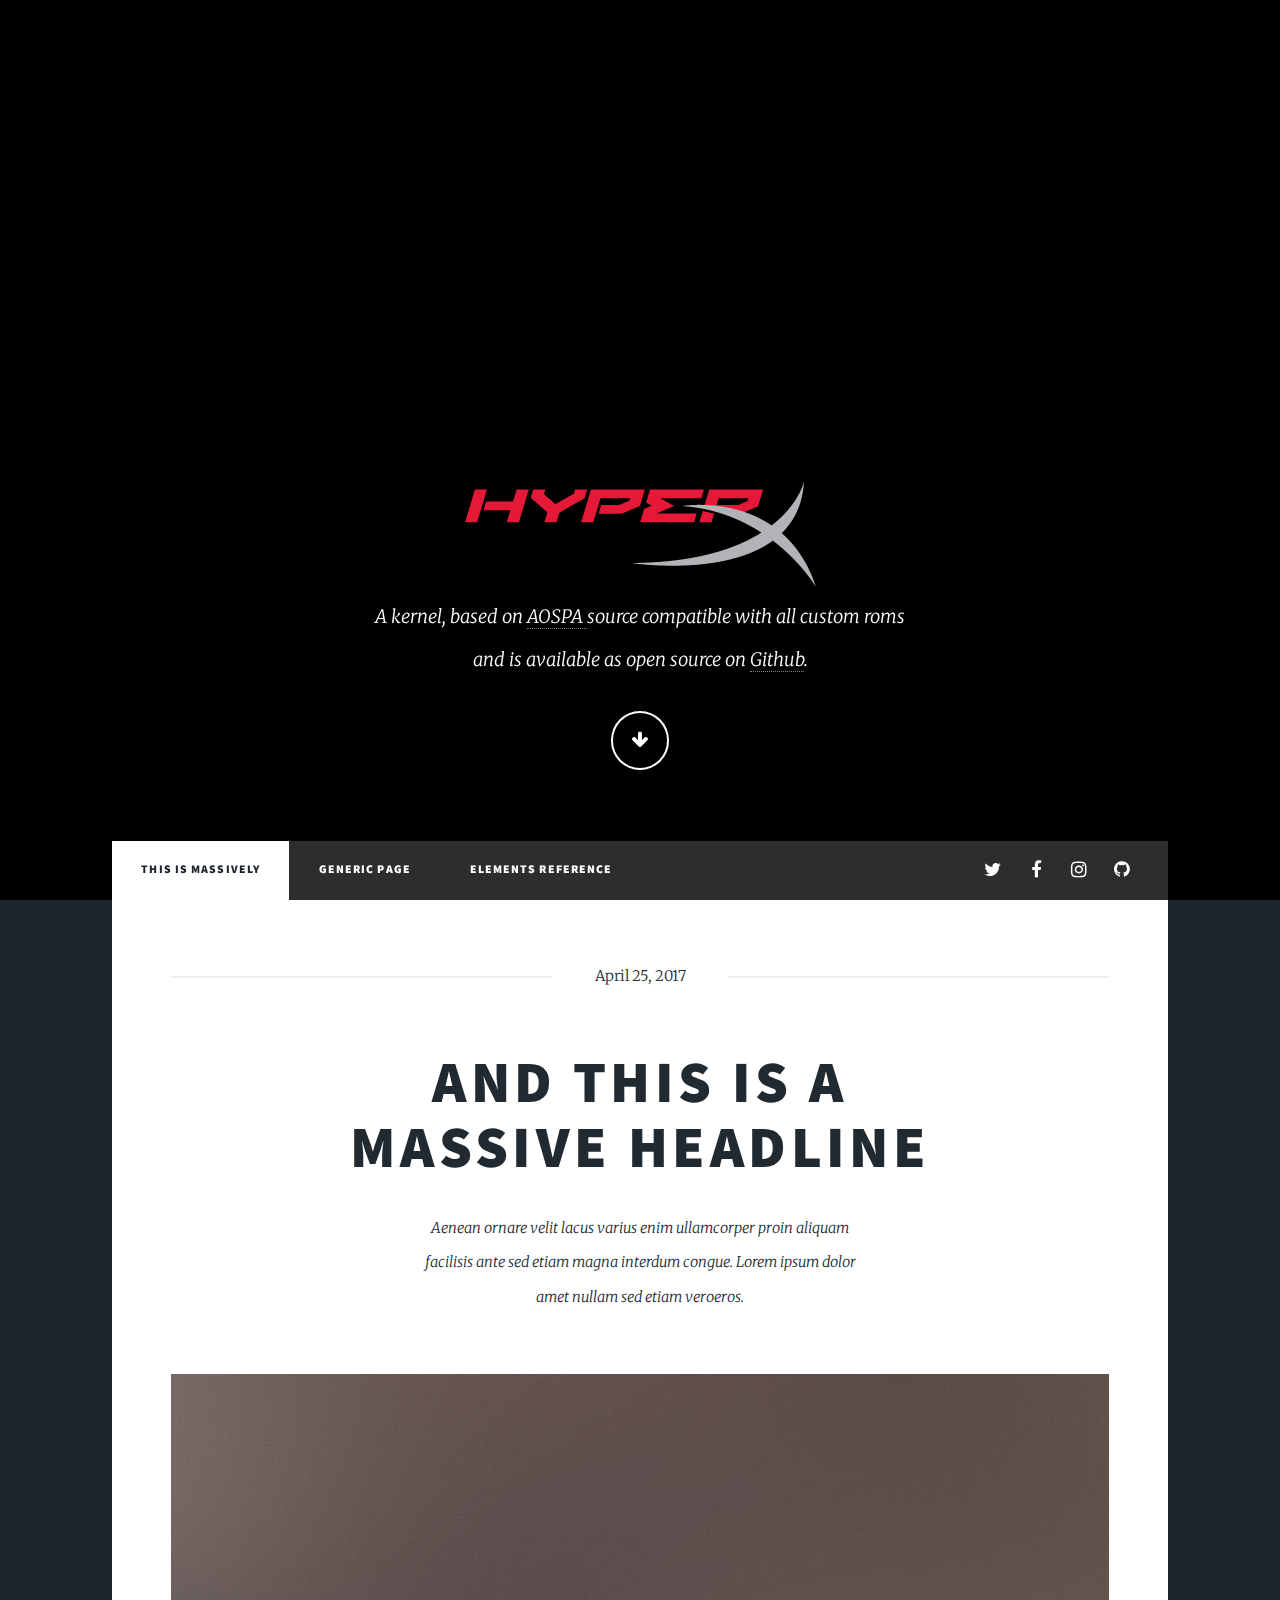
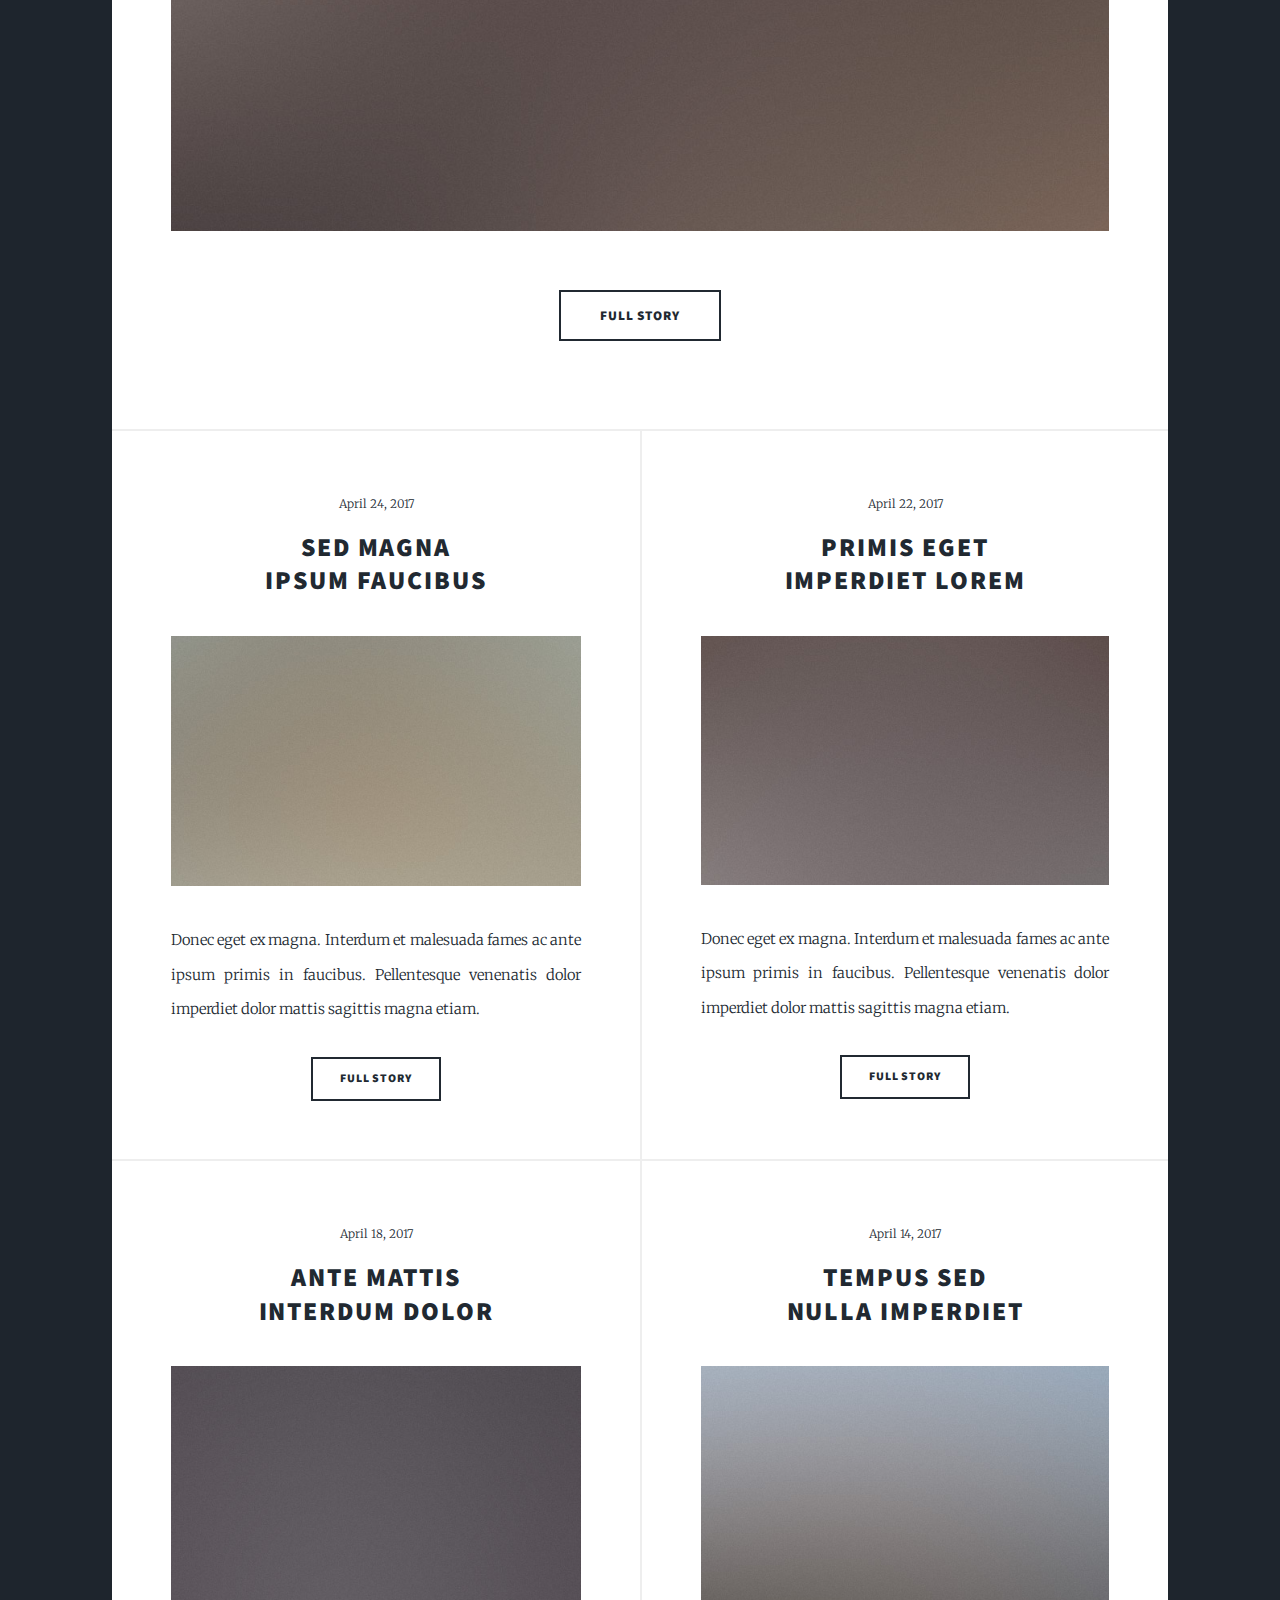
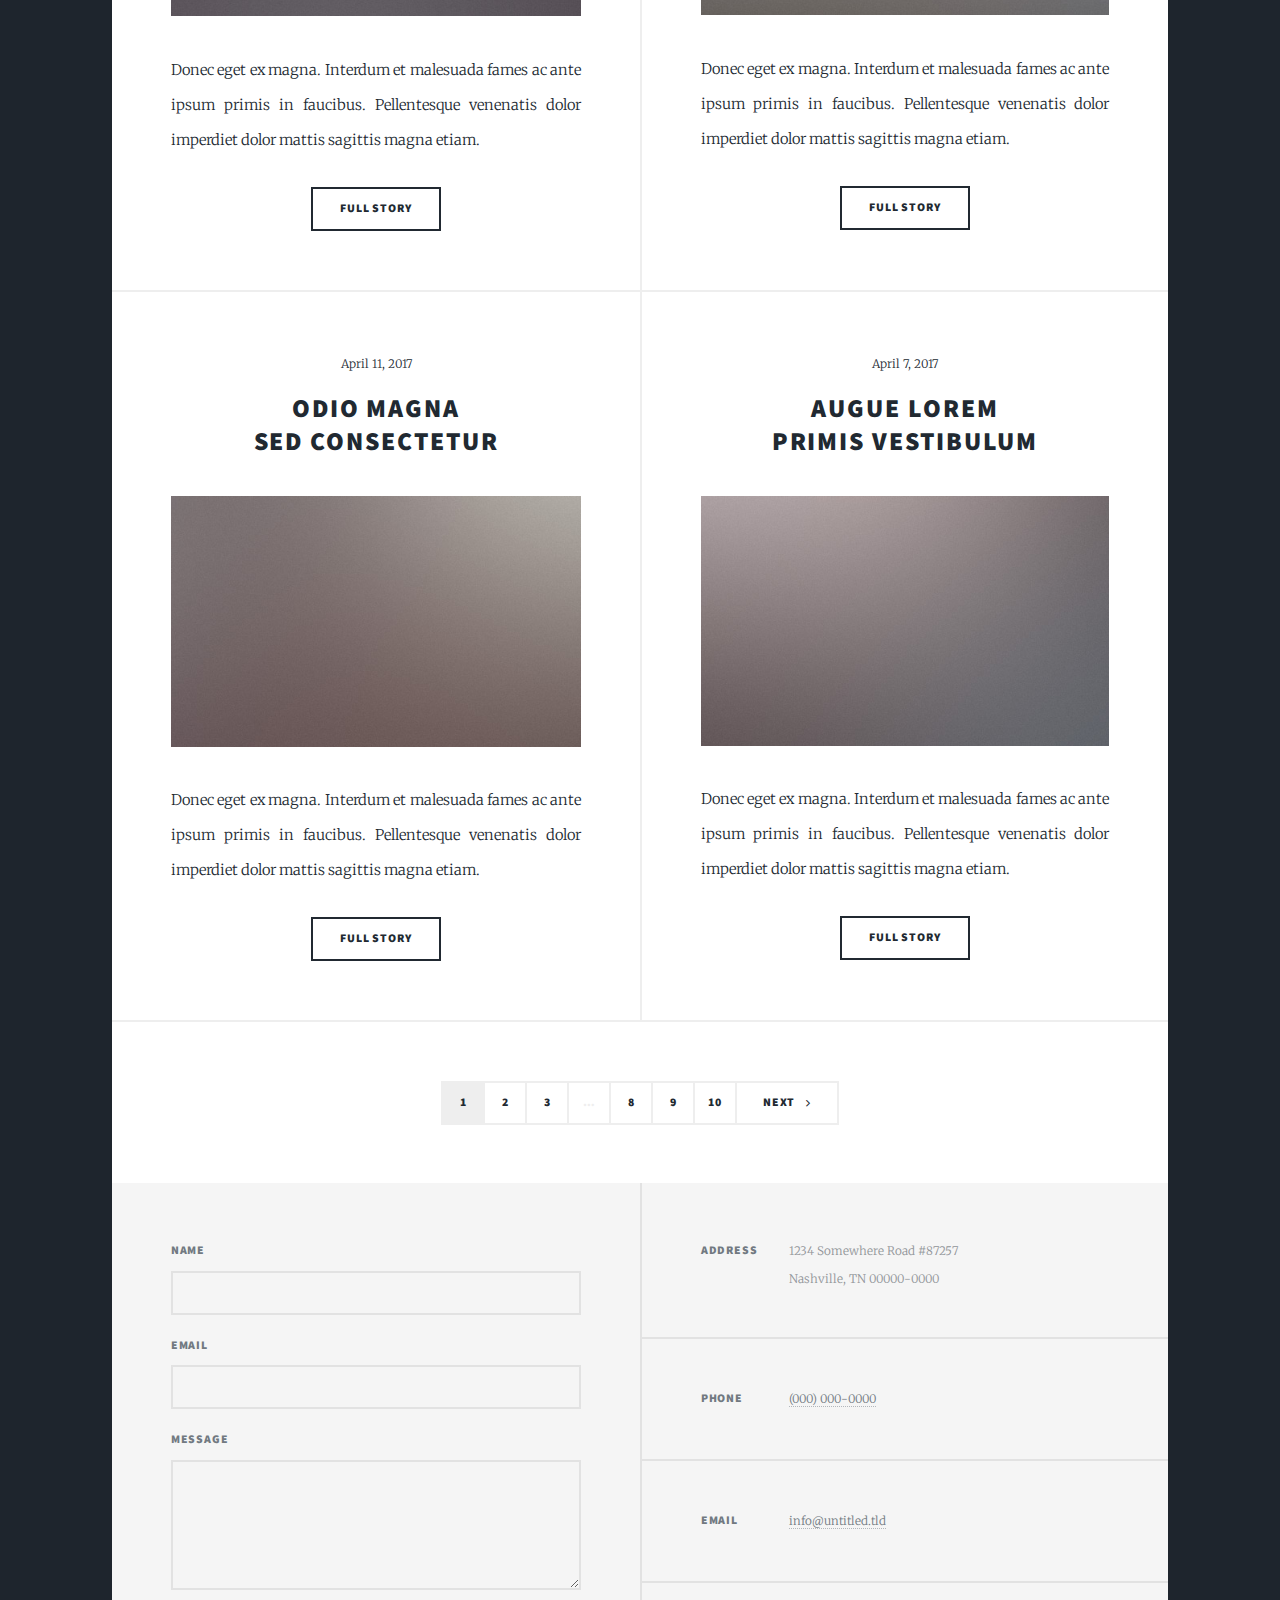
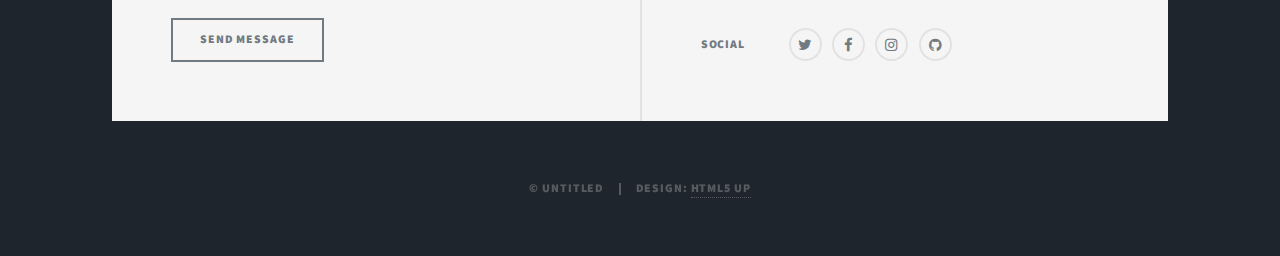
==== index.html @ dea957c4 "push website" ====
<!DOCTYPE HTML>
<!--
	Massively by HTML5 UP
	html5up.net | @ajlkn
	Free for personal and commercial use under the CCA 3.0 license (html5up.net/license)
-->
<html>
	<head>
		<title>Massively by HTML5 UP</title>
		<meta charset="utf-8" />
		<meta name="viewport" content="width=device-width, initial-scale=1, user-scalable=no" />
		<link rel="stylesheet" href="assets/css/main.css" />
		<noscript><link rel="stylesheet" href="assets/css/noscript.css" /></noscript>
	</head>
	<body class="is-loading">

		<!-- Wrapper -->
			<div id="wrapper" class="fade-in">

				<!-- Intro -->
					<div id="intro">
						<img id = "hyperX" src ="images/hyperX.png">
						<!--h1>HyperX Kernel </h1-->
						<p>A kernel, based on <a href="https://github.com/AOSPA/android_kernel_oneplus_msm8996"> AOSPA </a>source compatible with all custom roms<br />
						and is available as open source on <a href="https://github.com/TheDemon12/HyperX-PA_BASE">Github</a>.</p>
						<ul class="actions">
							<li><a href="#header" class="button icon solo fa-arrow-down scrolly">Continue</a></li>
						</ul>
					</div>

				<!-- Header -->
					<header id="header">
			<img class="logo topLogo" src ="images/hyperX.png">
					</header>

				<!-- Nav -->
					<nav id="nav">
						<ul class="links">
							<li class="active"><a href="index.html">This is Massively</a></li>
							<li><a href="generic.html">Generic Page</a></li>
							<li><a href="elements.html">Elements Reference</a></li>
						</ul>
						<ul class="icons">
							<li><a href="#" class="icon fa-twitter"><span class="label">Twitter</span></a></li>
							<li><a href="#" class="icon fa-facebook"><span class="label">Facebook</span></a></li>
							<li><a href="#" class="icon fa-instagram"><span class="label">Instagram</span></a></li>
							<li><a href="#" class="icon fa-github"><span class="label">GitHub</span></a></li>
						</ul>
					</nav>

				<!-- Main -->
					<div id="main">

						<!-- Featured Post -->
							<article class="post featured">
								<header class="major">
									<span class="date">April 25, 2017</span>
									<h2><a href="#">And this is a<br />
									massive headline</a></h2>
									<p>Aenean ornare velit lacus varius enim ullamcorper proin aliquam<br />
									facilisis ante sed etiam magna interdum congue. Lorem ipsum dolor<br />
									amet nullam sed etiam veroeros.</p>
								</header>
								<a href="#" class="image main"><img src="images/pic01.jpg" alt="" /></a>
								<ul class="actions">
									<li><a href="#" class="button big">Full Story</a></li>
								</ul>
							</article>

						<!-- Posts -->
							<section class="posts">
								<article>
									<header>
										<span class="date">April 24, 2017</span>
										<h2><a href="#">Sed magna<br />
										ipsum faucibus</a></h2>
									</header>
									<a href="#" class="image fit"><img src="images/pic02.jpg" alt="" /></a>
									<p>Donec eget ex magna. Interdum et malesuada fames ac ante ipsum primis in faucibus. Pellentesque venenatis dolor imperdiet dolor mattis sagittis magna etiam.</p>
									<ul class="actions">
										<li><a href="#" class="button">Full Story</a></li>
									</ul>
								</article>
								<article>
									<header>
										<span class="date">April 22, 2017</span>
										<h2><a href="#">Primis eget<br />
										imperdiet lorem</a></h2>
									</header>
									<a href="#" class="image fit"><img src="images/pic03.jpg" alt="" /></a>
									<p>Donec eget ex magna. Interdum et malesuada fames ac ante ipsum primis in faucibus. Pellentesque venenatis dolor imperdiet dolor mattis sagittis magna etiam.</p>
									<ul class="actions">
										<li><a href="#" class="button">Full Story</a></li>
									</ul>
								</article>
								<article>
									<header>
										<span class="date">April 18, 2017</span>
										<h2><a href="#">Ante mattis<br />
										interdum dolor</a></h2>
									</header>
									<a href="#" class="image fit"><img src="images/pic04.jpg" alt="" /></a>
									<p>Donec eget ex magna. Interdum et malesuada fames ac ante ipsum primis in faucibus. Pellentesque venenatis dolor imperdiet dolor mattis sagittis magna etiam.</p>
									<ul class="actions">
										<li><a href="#" class="button">Full Story</a></li>
									</ul>
								</article>
								<article>
									<header>
										<span class="date">April 14, 2017</span>
										<h2><a href="#">Tempus sed<br />
										nulla imperdiet</a></h2>
									</header>
									<a href="#" class="image fit"><img src="images/pic05.jpg" alt="" /></a>
									<p>Donec eget ex magna. Interdum et malesuada fames ac ante ipsum primis in faucibus. Pellentesque venenatis dolor imperdiet dolor mattis sagittis magna etiam.</p>
									<ul class="actions">
										<li><a href="#" class="button">Full Story</a></li>
									</ul>
								</article>
								<article>
									<header>
										<span class="date">April 11, 2017</span>
										<h2><a href="#">Odio magna<br />
										sed consectetur</a></h2>
									</header>
									<a href="#" class="image fit"><img src="images/pic06.jpg" alt="" /></a>
									<p>Donec eget ex magna. Interdum et malesuada fames ac ante ipsum primis in faucibus. Pellentesque venenatis dolor imperdiet dolor mattis sagittis magna etiam.</p>
									<ul class="actions">
										<li><a href="#" class="button">Full Story</a></li>
									</ul>
								</article>
								<article>
									<header>
										<span class="date">April 7, 2017</span>
										<h2><a href="#">Augue lorem<br />
										primis vestibulum</a></h2>
									</header>
									<a href="#" class="image fit"><img src="images/pic07.jpg" alt="" /></a>
									<p>Donec eget ex magna. Interdum et malesuada fames ac ante ipsum primis in faucibus. Pellentesque venenatis dolor imperdiet dolor mattis sagittis magna etiam.</p>
									<ul class="actions">
										<li><a href="#" class="button">Full Story</a></li>
									</ul>
								</article>
							</section>

						<!-- Footer -->
							<footer>
								<div class="pagination">
									<!--<a href="#" class="previous">Prev</a>-->
									<a href="#" class="page active">1</a>
									<a href="#" class="page">2</a>
									<a href="#" class="page">3</a>
									<span class="extra">&hellip;</span>
									<a href="#" class="page">8</a>
									<a href="#" class="page">9</a>
									<a href="#" class="page">10</a>
									<a href="#" class="next">Next</a>
								</div>
							</footer>

					</div>

				<!-- Footer -->
					<footer id="footer">
						<section>
							<form method="post" action="#">
								<div class="field">
									<label for="name">Name</label>
									<input type="text" name="name" id="name" />
								</div>
								<div class="field">
									<label for="email">Email</label>
									<input type="text" name="email" id="email" />
								</div>
								<div class="field">
									<label for="message">Message</label>
									<textarea name="message" id="message" rows="3"></textarea>
								</div>
								<ul class="actions">
									<li><input type="submit" value="Send Message" /></li>
								</ul>
							</form>
						</section>
						<section class="split contact">
							<section class="alt">
								<h3>Address</h3>
								<p>1234 Somewhere Road #87257<br />
								Nashville, TN 00000-0000</p>
							</section>
							<section>
								<h3>Phone</h3>
								<p><a href="#">(000) 000-0000</a></p>
							</section>
							<section>
								<h3>Email</h3>
								<p><a href="#">info@untitled.tld</a></p>
							</section>
							<section>
								<h3>Social</h3>
								<ul class="icons alt">
									<li><a href="#" class="icon alt fa-twitter"><span class="label">Twitter</span></a></li>
									<li><a href="#" class="icon alt fa-facebook"><span class="label">Facebook</span></a></li>
									<li><a href="#" class="icon alt fa-instagram"><span class="label">Instagram</span></a></li>
									<li><a href="#" class="icon alt fa-github"><span class="label">GitHub</span></a></li>
								</ul>
							</section>
						</section>
					</footer>

				<!-- Copyright -->
					<div id="copyright">
						<ul><li>&copy; Untitled</li><li>Design: <a href="https://html5up.net">HTML5 UP</a></li></ul>
					</div>

			</div>

		<!-- Scripts -->
			<script src="assets/js/jquery.min.js"></script>
			<script src="assets/js/jquery.scrollex.min.js"></script>
			<script src="assets/js/jquery.scrolly.min.js"></script>
			<script src="assets/js/skel.min.js"></script>
			<script src="assets/js/util.js"></script>
			<script src="assets/js/main.js"></script>

	</body>
</html>
---- assets/css/main.css ----
@import url(font-awesome.min.css);
@import url("https://fonts.googleapis.com/css?family=Merriweather:300,700,300italic,700italic|Source+Sans+Pro:900");

/*
	Massively by HTML5 UP
	html5up.net | @ajlkn
	Free for personal and commercial use under the CCA 3.0 license (html5up.net/license)
*/

/* Reset */

	html, body, div, span, applet, object, iframe, h1, h2, h3, h4, h5, h6, p, blockquote, pre, a, abbr, acronym, address, big, cite, code, del, dfn, em, img, ins, kbd, q, s, samp, small, strike, strong, sub, sup, tt, var, b, u, i, center, dl, dt, dd, ol, ul, li, fieldset, form, label, legend, table, caption, tbody, tfoot, thead, tr, th, td, article, aside, canvas, details, embed, figure, figcaption, footer, header, hgroup, menu, nav, output, ruby, section, summary, time, mark, audio, video {
		margin: 0;
		padding: 0;
		border: 0;
		font-size: 100%;
		font: inherit;
		vertical-align: baseline;
	}

	article, aside, details, figcaption, figure, footer, header, hgroup, menu, nav, section {
		display: block;
	}

	body {
		line-height: 1;
	}

	ol, ul {
		list-style: none;
	}

	blockquote, q {
		quotes: none;
	}

	blockquote:before, blockquote:after, q:before, q:after {
		content: '';
		content: none;
	}

	table {
		border-collapse: collapse;
		border-spacing: 0;
	}

	body {
		-webkit-text-size-adjust: none;
	}

/* Box Model */

	*, *:before, *:after {
		-moz-box-sizing: border-box;
		-webkit-box-sizing: border-box;
		box-sizing: border-box;
	}

/* Grid */

	.row {
		border-bottom: solid 1px transparent;
		-moz-box-sizing: border-box;
		-webkit-box-sizing: border-box;
		box-sizing: border-box;
	}

	.row > * {
		float: left;
		-moz-box-sizing: border-box;
		-webkit-box-sizing: border-box;
		box-sizing: border-box;
	}

	.row:after, .row:before {
		content: '';
		display: block;
		clear: both;
		height: 0;
	}

	.row.uniform > * > :first-child {
		margin-top: 0;
	}

	.row.uniform > * > :last-child {
		margin-bottom: 0;
	}

	.row.\30 \25 > * {
		padding: 0 0 0 0rem;
	}

	.row.\30 \25 {
		margin: 0 0 -1px 0rem;
	}

	.row.uniform.\30 \25 > * {
		padding: 0rem 0 0 0rem;
	}

	.row.uniform.\30 \25 {
		margin: 0rem 0 -1px 0rem;
	}

	.row > * {
		padding: 0 0 0 1.5rem;
	}

	.row {
		margin: 0 0 -1px -1.5rem;
	}

	.row.uniform > * {
		padding: 1.5rem 0 0 1.5rem;
	}

	.row.uniform {
		margin: -1.5rem 0 -1px -1.5rem;
	}

	.row.\32 00\25 > * {
		padding: 0 0 0 3rem;
	}

	.row.\32 00\25 {
		margin: 0 0 -1px -3rem;
	}

	.row.uniform.\32 00\25 > * {
		padding: 3rem 0 0 3rem;
	}

	.row.uniform.\32 00\25 {
		margin: -3rem 0 -1px -3rem;
	}

	.row.\31 50\25 > * {
		padding: 0 0 0 2.25rem;
	}

	.row.\31 50\25 {
		margin: 0 0 -1px -2.25rem;
	}

	.row.uniform.\31 50\25 > * {
		padding: 2.25rem 0 0 2.25rem;
	}

	.row.uniform.\31 50\25 {
		margin: -2.25rem 0 -1px -2.25rem;
	}

	.row.\35 0\25 > * {
		padding: 0 0 0 0.75rem;
	}

	.row.\35 0\25 {
		margin: 0 0 -1px -0.75rem;
	}

	.row.uniform.\35 0\25 > * {
		padding: 0.75rem 0 0 0.75rem;
	}

	.row.uniform.\35 0\25 {
		margin: -0.75rem 0 -1px -0.75rem;
	}

	.row.\32 5\25 > * {
		padding: 0 0 0 0.375rem;
	}

	.row.\32 5\25 {
		margin: 0 0 -1px -0.375rem;
	}

	.row.uniform.\32 5\25 > * {
		padding: 0.375rem 0 0 0.375rem;
	}

	.row.uniform.\32 5\25 {
		margin: -0.375rem 0 -1px -0.375rem;
	}

	.\31 2u, .\31 2u\24 {
		width: 100%;
		clear: none;
		margin-left: 0;
	}

	.\31 1u, .\31 1u\24 {
		width: 91.6666666667%;
		clear: none;
		margin-left: 0;
	}

	.\31 0u, .\31 0u\24 {
		width: 83.3333333333%;
		clear: none;
		margin-left: 0;
	}

	.\39 u, .\39 u\24 {
		width: 75%;
		clear: none;
		margin-left: 0;
	}

	.\38 u, .\38 u\24 {
		width: 66.6666666667%;
		clear: none;
		margin-left: 0;
	}

	.\37 u, .\37 u\24 {
		width: 58.3333333333%;
		clear: none;
		margin-left: 0;
	}

	.\36 u, .\36 u\24 {
		width: 50%;
		clear: none;
		margin-left: 0;
	}

	.\35 u, .\35 u\24 {
		width: 41.6666666667%;
		clear: none;
		margin-left: 0;
	}

	.\34 u, .\34 u\24 {
		width: 33.3333333333%;
		clear: none;
		margin-left: 0;
	}

	.\33 u, .\33 u\24 {
		width: 25%;
		clear: none;
		margin-left: 0;
	}

	.\32 u, .\32 u\24 {
		width: 16.6666666667%;
		clear: none;
		margin-left: 0;
	}

	.\31 u, .\31 u\24 {
		width: 8.3333333333%;
		clear: none;
		margin-left: 0;
	}

	.\31 2u\24 + *,
	.\31 1u\24 + *,
	.\31 0u\24 + *,
	.\39 u\24 + *,
	.\38 u\24 + *,
	.\37 u\24 + *,
	.\36 u\24 + *,
	.\35 u\24 + *,
	.\34 u\24 + *,
	.\33 u\24 + *,
	.\32 u\24 + *,
	.\31 u\24 + * {
		clear: left;
	}

	.\-11u {
		margin-left: 91.66667%;
	}

	.\-10u {
		margin-left: 83.33333%;
	}

	.\-9u {
		margin-left: 75%;
	}

	.\-8u {
		margin-left: 66.66667%;
	}

	.\-7u {
		margin-left: 58.33333%;
	}

	.\-6u {
		margin-left: 50%;
	}

	.\-5u {
		margin-left: 41.66667%;
	}

	.\-4u {
		margin-left: 33.33333%;
	}

	.\-3u {
		margin-left: 25%;
	}

	.\-2u {
		margin-left: 16.66667%;
	}

	.\-1u {
		margin-left: 8.33333%;
	}

	@media screen and (max-width: 1680px) {

		.row > * {
			padding: 0 0 0 1.5rem;
		}

		.row {
			margin: 0 0 -1px -1.5rem;
		}

		.row.uniform > * {
			padding: 1.5rem 0 0 1.5rem;
		}

		.row.uniform {
			margin: -1.5rem 0 -1px -1.5rem;
		}

		.row.\32 00\25 > * {
			padding: 0 0 0 3rem;
		}

		.row.\32 00\25 {
			margin: 0 0 -1px -3rem;
		}

		.row.uniform.\32 00\25 > * {
			padding: 3rem 0 0 3rem;
		}

		.row.uniform.\32 00\25 {
			margin: -3rem 0 -1px -3rem;
		}

		.row.\31 50\25 > * {
			padding: 0 0 0 2.25rem;
		}

		.row.\31 50\25 {
			margin: 0 0 -1px -2.25rem;
		}

		.row.uniform.\31 50\25 > * {
			padding: 2.25rem 0 0 2.25rem;
		}

		.row.uniform.\31 50\25 {
			margin: -2.25rem 0 -1px -2.25rem;
		}

		.row.\35 0\25 > * {
			padding: 0 0 0 0.75rem;
		}

		.row.\35 0\25 {
			margin: 0 0 -1px -0.75rem;
		}

		.row.uniform.\35 0\25 > * {
			padding: 0.75rem 0 0 0.75rem;
		}

		.row.uniform.\35 0\25 {
			margin: -0.75rem 0 -1px -0.75rem;
		}

		.row.\32 5\25 > * {
			padding: 0 0 0 0.375rem;
		}

		.row.\32 5\25 {
			margin: 0 0 -1px -0.375rem;
		}

		.row.uniform.\32 5\25 > * {
			padding: 0.375rem 0 0 0.375rem;
		}

		.row.uniform.\32 5\25 {
			margin: -0.375rem 0 -1px -0.375rem;
		}

		.\31 2u\28xlarge\29, .\31 2u\24\28xlarge\29 {
			width: 100%;
			clear: none;
			margin-left: 0;
		}

		.\31 1u\28xlarge\29, .\31 1u\24\28xlarge\29 {
			width: 91.6666666667%;
			clear: none;
			margin-left: 0;
		}

		.\31 0u\28xlarge\29, .\31 0u\24\28xlarge\29 {
			width: 83.3333333333%;
			clear: none;
			margin-left: 0;
		}

		.\39 u\28xlarge\29, .\39 u\24\28xlarge\29 {
			width: 75%;
			clear: none;
			margin-left: 0;
		}

		.\38 u\28xlarge\29, .\38 u\24\28xlarge\29 {
			width: 66.6666666667%;
			clear: none;
			margin-left: 0;
		}

		.\37 u\28xlarge\29, .\37 u\24\28xlarge\29 {
			width: 58.3333333333%;
			clear: none;
			margin-left: 0;
		}

		.\36 u\28xlarge\29, .\36 u\24\28xlarge\29 {
			width: 50%;
			clear: none;
			margin-left: 0;
		}

		.\35 u\28xlarge\29, .\35 u\24\28xlarge\29 {
			width: 41.6666666667%;
			clear: none;
			margin-left: 0;
		}

		.\34 u\28xlarge\29, .\34 u\24\28xlarge\29 {
			width: 33.3333333333%;
			clear: none;
			margin-left: 0;
		}

		.\33 u\28xlarge\29, .\33 u\24\28xlarge\29 {
			width: 25%;
			clear: none;
			margin-left: 0;
		}

		.\32 u\28xlarge\29, .\32 u\24\28xlarge\29 {
			width: 16.6666666667%;
			clear: none;
			margin-left: 0;
		}

		.\31 u\28xlarge\29, .\31 u\24\28xlarge\29 {
			width: 8.3333333333%;
			clear: none;
			margin-left: 0;
		}

		.\31 2u\24\28xlarge\29 + *,
		.\31 1u\24\28xlarge\29 + *,
		.\31 0u\24\28xlarge\29 + *,
		.\39 u\24\28xlarge\29 + *,
		.\38 u\24\28xlarge\29 + *,
		.\37 u\24\28xlarge\29 + *,
		.\36 u\24\28xlarge\29 + *,
		.\35 u\24\28xlarge\29 + *,
		.\34 u\24\28xlarge\29 + *,
		.\33 u\24\28xlarge\29 + *,
		.\32 u\24\28xlarge\29 + *,
		.\31 u\24\28xlarge\29 + * {
			clear: left;
		}

		.\-11u\28xlarge\29 {
			margin-left: 91.66667%;
		}

		.\-10u\28xlarge\29 {
			margin-left: 83.33333%;
		}

		.\-9u\28xlarge\29 {
			margin-left: 75%;
		}

		.\-8u\28xlarge\29 {
			margin-left: 66.66667%;
		}

		.\-7u\28xlarge\29 {
			margin-left: 58.33333%;
		}

		.\-6u\28xlarge\29 {
			margin-left: 50%;
		}

		.\-5u\28xlarge\29 {
			margin-left: 41.66667%;
		}

		.\-4u\28xlarge\29 {
			margin-left: 33.33333%;
		}

		.\-3u\28xlarge\29 {
			margin-left: 25%;
		}

		.\-2u\28xlarge\29 {
			margin-left: 16.66667%;
		}

		.\-1u\28xlarge\29 {
			margin-left: 8.33333%;
		}

	}

	@media screen and (max-width: 1280px) {

		.row > * {
			padding: 0 0 0 1.5rem;
		}

		.row {
			margin: 0 0 -1px -1.5rem;
		}

		.row.uniform > * {
			padding: 1.5rem 0 0 1.5rem;
		}

		.row.uniform {
			margin: -1.5rem 0 -1px -1.5rem;
		}

		.row.\32 00\25 > * {
			padding: 0 0 0 3rem;
		}

		.row.\32 00\25 {
			margin: 0 0 -1px -3rem;
		}

		.row.uniform.\32 00\25 > * {
			padding: 3rem 0 0 3rem;
		}

		.row.uniform.\32 00\25 {
			margin: -3rem 0 -1px -3rem;
		}

		.row.\31 50\25 > * {
			padding: 0 0 0 2.25rem;
		}

		.row.\31 50\25 {
			margin: 0 0 -1px -2.25rem;
		}

		.row.uniform.\31 50\25 > * {
			padding: 2.25rem 0 0 2.25rem;
		}

		.row.uniform.\31 50\25 {
			margin: -2.25rem 0 -1px -2.25rem;
		}

		.row.\35 0\25 > * {
			padding: 0 0 0 0.75rem;
		}

		.row.\35 0\25 {
			margin: 0 0 -1px -0.75rem;
		}

		.row.uniform.\35 0\25 > * {
			padding: 0.75rem 0 0 0.75rem;
		}

		.row.uniform.\35 0\25 {
			margin: -0.75rem 0 -1px -0.75rem;
		}

		.row.\32 5\25 > * {
			padding: 0 0 0 0.375rem;
		}

		.row.\32 5\25 {
			margin: 0 0 -1px -0.375rem;
		}

		.row.uniform.\32 5\25 > * {
			padding: 0.375rem 0 0 0.375rem;
		}

		.row.uniform.\32 5\25 {
			margin: -0.375rem 0 -1px -0.375rem;
		}

		.\31 2u\28large\29, .\31 2u\24\28large\29 {
			width: 100%;
			clear: none;
			margin-left: 0;
		}

		.\31 1u\28large\29, .\31 1u\24\28large\29 {
			width: 91.6666666667%;
			clear: none;
			margin-left: 0;
		}

		.\31 0u\28large\29, .\31 0u\24\28large\29 {
			width: 83.3333333333%;
			clear: none;
			margin-left: 0;
		}

		.\39 u\28large\29, .\39 u\24\28large\29 {
			width: 75%;
			clear: none;
			margin-left: 0;
		}

		.\38 u\28large\29, .\38 u\24\28large\29 {
			width: 66.6666666667%;
			clear: none;
			margin-left: 0;
		}

		.\37 u\28large\29, .\37 u\24\28large\29 {
			width: 58.3333333333%;
			clear: none;
			margin-left: 0;
		}

		.\36 u\28large\29, .\36 u\24\28large\29 {
			width: 50%;
			clear: none;
			margin-left: 0;
		}

		.\35 u\28large\29, .\35 u\24\28large\29 {
			width: 41.6666666667%;
			clear: none;
			margin-left: 0;
		}

		.\34 u\28large\29, .\34 u\24\28large\29 {
			width: 33.3333333333%;
			clear: none;
			margin-left: 0;
		}

		.\33 u\28large\29, .\33 u\24\28large\29 {
			width: 25%;
			clear: none;
			margin-left: 0;
		}

		.\32 u\28large\29, .\32 u\24\28large\29 {
			width: 16.6666666667%;
			clear: none;
			margin-left: 0;
		}

		.\31 u\28large\29, .\31 u\24\28large\29 {
			width: 8.3333333333%;
			clear: none;
			margin-left: 0;
		}

		.\31 2u\24\28large\29 + *,
		.\31 1u\24\28large\29 + *,
		.\31 0u\24\28large\29 + *,
		.\39 u\24\28large\29 + *,
		.\38 u\24\28large\29 + *,
		.\37 u\24\28large\29 + *,
		.\36 u\24\28large\29 + *,
		.\35 u\24\28large\29 + *,
		.\34 u\24\28large\29 + *,
		.\33 u\24\28large\29 + *,
		.\32 u\24\28large\29 + *,
		.\31 u\24\28large\29 + * {
			clear: left;
		}

		.\-11u\28large\29 {
			margin-left: 91.66667%;
		}

		.\-10u\28large\29 {
			margin-left: 83.33333%;
		}

		.\-9u\28large\29 {
			margin-left: 75%;
		}

		.\-8u\28large\29 {
			margin-left: 66.66667%;
		}

		.\-7u\28large\29 {
			margin-left: 58.33333%;
		}

		.\-6u\28large\29 {
			margin-left: 50%;
		}

		.\-5u\28large\29 {
			margin-left: 41.66667%;
		}

		.\-4u\28large\29 {
			margin-left: 33.33333%;
		}

		.\-3u\28large\29 {
			margin-left: 25%;
		}

		.\-2u\28large\29 {
			margin-left: 16.66667%;
		}

		.\-1u\28large\29 {
			margin-left: 8.33333%;
		}

	}

	@media screen and (max-width: 980px) {

		.row > * {
			padding: 0 0 0 1.5rem;
		}

		.row {
			margin: 0 0 -1px -1.5rem;
		}

		.row.uniform > * {
			padding: 1.5rem 0 0 1.5rem;
		}

		.row.uniform {
			margin: -1.5rem 0 -1px -1.5rem;
		}

		.row.\32 00\25 > * {
			padding: 0 0 0 3rem;
		}

		.row.\32 00\25 {
			margin: 0 0 -1px -3rem;
		}

		.row.uniform.\32 00\25 > * {
			padding: 3rem 0 0 3rem;
		}

		.row.uniform.\32 00\25 {
			margin: -3rem 0 -1px -3rem;
		}

		.row.\31 50\25 > * {
			padding: 0 0 0 2.25rem;
		}

		.row.\31 50\25 {
			margin: 0 0 -1px -2.25rem;
		}

		.row.uniform.\31 50\25 > * {
			padding: 2.25rem 0 0 2.25rem;
		}

		.row.uniform.\31 50\25 {
			margin: -2.25rem 0 -1px -2.25rem;
		}

		.row.\35 0\25 > * {
			padding: 0 0 0 0.75rem;
		}

		.row.\35 0\25 {
			margin: 0 0 -1px -0.75rem;
		}

		.row.uniform.\35 0\25 > * {
			padding: 0.75rem 0 0 0.75rem;
		}

		.row.uniform.\35 0\25 {
			margin: -0.75rem 0 -1px -0.75rem;
		}

		.row.\32 5\25 > * {
			padding: 0 0 0 0.375rem;
		}

		.row.\32 5\25 {
			margin: 0 0 -1px -0.375rem;
		}

		.row.uniform.\32 5\25 > * {
			padding: 0.375rem 0 0 0.375rem;
		}

		.row.uniform.\32 5\25 {
			margin: -0.375rem 0 -1px -0.375rem;
		}

		.\31 2u\28medium\29, .\31 2u\24\28medium\29 {
			width: 100%;
			clear: none;
			margin-left: 0;
		}

		.\31 1u\28medium\29, .\31 1u\24\28medium\29 {
			width: 91.6666666667%;
			clear: none;
			margin-left: 0;
		}

		.\31 0u\28medium\29, .\31 0u\24\28medium\29 {
			width: 83.3333333333%;
			clear: none;
			margin-left: 0;
		}

		.\39 u\28medium\29, .\39 u\24\28medium\29 {
			width: 75%;
			clear: none;
			margin-left: 0;
		}

		.\38 u\28medium\29, .\38 u\24\28medium\29 {
			width: 66.6666666667%;
			clear: none;
			margin-left: 0;
		}

		.\37 u\28medium\29, .\37 u\24\28medium\29 {
			width: 58.3333333333%;
			clear: none;
			margin-left: 0;
		}

		.\36 u\28medium\29, .\36 u\24\28medium\29 {
			width: 50%;
			clear: none;
			margin-left: 0;
		}

		.\35 u\28medium\29, .\35 u\24\28medium\29 {
			width: 41.6666666667%;
			clear: none;
			margin-left: 0;
		}

		.\34 u\28medium\29, .\34 u\24\28medium\29 {
			width: 33.3333333333%;
			clear: none;
			margin-left: 0;
		}

		.\33 u\28medium\29, .\33 u\24\28medium\29 {
			width: 25%;
			clear: none;
			margin-left: 0;
		}

		.\32 u\28medium\29, .\32 u\24\28medium\29 {
			width: 16.6666666667%;
			clear: none;
			margin-left: 0;
		}

		.\31 u\28medium\29, .\31 u\24\28medium\29 {
			width: 8.3333333333%;
			clear: none;
			margin-left: 0;
		}

		.\31 2u\24\28medium\29 + *,
		.\31 1u\24\28medium\29 + *,
		.\31 0u\24\28medium\29 + *,
		.\39 u\24\28medium\29 + *,
		.\38 u\24\28medium\29 + *,
		.\37 u\24\28medium\29 + *,
		.\36 u\24\28medium\29 + *,
		.\35 u\24\28medium\29 + *,
		.\34 u\24\28medium\29 + *,
		.\33 u\24\28medium\29 + *,
		.\32 u\24\28medium\29 + *,
		.\31 u\24\28medium\29 + * {
			clear: left;
		}

		.\-11u\28medium\29 {
			margin-left: 91.66667%;
		}

		.\-10u\28medium\29 {
			margin-left: 83.33333%;
		}

		.\-9u\28medium\29 {
			margin-left: 75%;
		}

		.\-8u\28medium\29 {
			margin-left: 66.66667%;
		}

		.\-7u\28medium\29 {
			margin-left: 58.33333%;
		}

		.\-6u\28medium\29 {
			margin-left: 50%;
		}

		.\-5u\28medium\29 {
			margin-left: 41.66667%;
		}

		.\-4u\28medium\29 {
			margin-left: 33.33333%;
		}

		.\-3u\28medium\29 {
			margin-left: 25%;
		}

		.\-2u\28medium\29 {
			margin-left: 16.66667%;
		}

		.\-1u\28medium\29 {
			margin-left: 8.33333%;
		}

	}

	@media screen and (max-width: 736px) {

		.row > * {
			padding: 0 0 0 1.5rem;
		}

		.row {
			margin: 0 0 -1px -1.5rem;
		}

		.row.uniform > * {
			padding: 1.5rem 0 0 1.5rem;
		}

		.row.uniform {
			margin: -1.5rem 0 -1px -1.5rem;
		}

		.row.\32 00\25 > * {
			padding: 0 0 0 3rem;
		}

		.row.\32 00\25 {
			margin: 0 0 -1px -3rem;
		}

		.row.uniform.\32 00\25 > * {
			padding: 3rem 0 0 3rem;
		}

		.row.uniform.\32 00\25 {
			margin: -3rem 0 -1px -3rem;
		}

		.row.\31 50\25 > * {
			padding: 0 0 0 2.25rem;
		}

		.row.\31 50\25 {
			margin: 0 0 -1px -2.25rem;
		}

		.row.uniform.\31 50\25 > * {
			padding: 2.25rem 0 0 2.25rem;
		}

		.row.uniform.\31 50\25 {
			margin: -2.25rem 0 -1px -2.25rem;
		}

		.row.\35 0\25 > * {
			padding: 0 0 0 0.75rem;
		}

		.row.\35 0\25 {
			margin: 0 0 -1px -0.75rem;
		}

		.row.uniform.\35 0\25 > * {
			padding: 0.75rem 0 0 0.75rem;
		}

		.row.uniform.\35 0\25 {
			margin: -0.75rem 0 -1px -0.75rem;
		}

		.row.\32 5\25 > * {
			padding: 0 0 0 0.375rem;
		}

		.row.\32 5\25 {
			margin: 0 0 -1px -0.375rem;
		}

		.row.uniform.\32 5\25 > * {
			padding: 0.375rem 0 0 0.375rem;
		}

		.row.uniform.\32 5\25 {
			margin: -0.375rem 0 -1px -0.375rem;
		}

		.\31 2u\28small\29, .\31 2u\24\28small\29 {
			width: 100%;
			clear: none;
			margin-left: 0;
		}

		.\31 1u\28small\29, .\31 1u\24\28small\29 {
			width: 91.6666666667%;
			clear: none;
			margin-left: 0;
		}

		.\31 0u\28small\29, .\31 0u\24\28small\29 {
			width: 83.3333333333%;
			clear: none;
			margin-left: 0;
		}

		.\39 u\28small\29, .\39 u\24\28small\29 {
			width: 75%;
			clear: none;
			margin-left: 0;
		}

		.\38 u\28small\29, .\38 u\24\28small\29 {
			width: 66.6666666667%;
			clear: none;
			margin-left: 0;
		}

		.\37 u\28small\29, .\37 u\24\28small\29 {
			width: 58.3333333333%;
			clear: none;
			margin-left: 0;
		}

		.\36 u\28small\29, .\36 u\24\28small\29 {
			width: 50%;
			clear: none;
			margin-left: 0;
		}

		.\35 u\28small\29, .\35 u\24\28small\29 {
			width: 41.6666666667%;
			clear: none;
			margin-left: 0;
		}

		.\34 u\28small\29, .\34 u\24\28small\29 {
			width: 33.3333333333%;
			clear: none;
			margin-left: 0;
		}

		.\33 u\28small\29, .\33 u\24\28small\29 {
			width: 25%;
			clear: none;
			margin-left: 0;
		}

		.\32 u\28small\29, .\32 u\24\28small\29 {
			width: 16.6666666667%;
			clear: none;
			margin-left: 0;
		}

		.\31 u\28small\29, .\31 u\24\28small\29 {
			width: 8.3333333333%;
			clear: none;
			margin-left: 0;
		}

		.\31 2u\24\28small\29 + *,
		.\31 1u\24\28small\29 + *,
		.\31 0u\24\28small\29 + *,
		.\39 u\24\28small\29 + *,
		.\38 u\24\28small\29 + *,
		.\37 u\24\28small\29 + *,
		.\36 u\24\28small\29 + *,
		.\35 u\24\28small\29 + *,
		.\34 u\24\28small\29 + *,
		.\33 u\24\28small\29 + *,
		.\32 u\24\28small\29 + *,
		.\31 u\24\28small\29 + * {
			clear: left;
		}

		.\-11u\28small\29 {
			margin-left: 91.66667%;
		}

		.\-10u\28small\29 {
			margin-left: 83.33333%;
		}

		.\-9u\28small\29 {
			margin-left: 75%;
		}

		.\-8u\28small\29 {
			margin-left: 66.66667%;
		}

		.\-7u\28small\29 {
			margin-left: 58.33333%;
		}

		.\-6u\28small\29 {
			margin-left: 50%;
		}

		.\-5u\28small\29 {
			margin-left: 41.66667%;
		}

		.\-4u\28small\29 {
			margin-left: 33.33333%;
		}

		.\-3u\28small\29 {
			margin-left: 25%;
		}

		.\-2u\28small\29 {
			margin-left: 16.66667%;
		}

		.\-1u\28small\29 {
			margin-left: 8.33333%;
		}

	}

	@media screen and (max-width: 480px) {

		.row > * {
			padding: 0 0 0 1.5rem;
		}

		.row {
			margin: 0 0 -1px -1.5rem;
		}

		.row.uniform > * {
			padding: 1.5rem 0 0 1.5rem;
		}

		.row.uniform {
			margin: -1.5rem 0 -1px -1.5rem;
		}

		.row.\32 00\25 > * {
			padding: 0 0 0 3rem;
		}

		.row.\32 00\25 {
			margin: 0 0 -1px -3rem;
		}

		.row.uniform.\32 00\25 > * {
			padding: 3rem 0 0 3rem;
		}

		.row.uniform.\32 00\25 {
			margin: -3rem 0 -1px -3rem;
		}

		.row.\31 50\25 > * {
			padding: 0 0 0 2.25rem;
		}

		.row.\31 50\25 {
			margin: 0 0 -1px -2.25rem;
		}

		.row.uniform.\31 50\25 > * {
			padding: 2.25rem 0 0 2.25rem;
		}

		.row.uniform.\31 50\25 {
			margin: -2.25rem 0 -1px -2.25rem;
		}

		.row.\35 0\25 > * {
			padding: 0 0 0 0.75rem;
		}

		.row.\35 0\25 {
			margin: 0 0 -1px -0.75rem;
		}

		.row.uniform.\35 0\25 > * {
			padding: 0.75rem 0 0 0.75rem;
		}

		.row.uniform.\35 0\25 {
			margin: -0.75rem 0 -1px -0.75rem;
		}

		.row.\32 5\25 > * {
			padding: 0 0 0 0.375rem;
		}

		.row.\32 5\25 {
			margin: 0 0 -1px -0.375rem;
		}

		.row.uniform.\32 5\25 > * {
			padding: 0.375rem 0 0 0.375rem;
		}

		.row.uniform.\32 5\25 {
			margin: -0.375rem 0 -1px -0.375rem;
		}

		.\31 2u\28xsmall\29, .\31 2u\24\28xsmall\29 {
			width: 100%;
			clear: none;
			margin-left: 0;
		}

		.\31 1u\28xsmall\29, .\31 1u\24\28xsmall\29 {
			width: 91.6666666667%;
			clear: none;
			margin-left: 0;
		}

		.\31 0u\28xsmall\29, .\31 0u\24\28xsmall\29 {
			width: 83.3333333333%;
			clear: none;
			margin-left: 0;
		}

		.\39 u\28xsmall\29, .\39 u\24\28xsmall\29 {
			width: 75%;
			clear: none;
			margin-left: 0;
		}

		.\38 u\28xsmall\29, .\38 u\24\28xsmall\29 {
			width: 66.6666666667%;
			clear: none;
			margin-left: 0;
		}

		.\37 u\28xsmall\29, .\37 u\24\28xsmall\29 {
			width: 58.3333333333%;
			clear: none;
			margin-left: 0;
		}

		.\36 u\28xsmall\29, .\36 u\24\28xsmall\29 {
			width: 50%;
			clear: none;
			margin-left: 0;
		}

		.\35 u\28xsmall\29, .\35 u\24\28xsmall\29 {
			width: 41.6666666667%;
			clear: none;
			margin-left: 0;
		}

		.\34 u\28xsmall\29, .\34 u\24\28xsmall\29 {
			width: 33.3333333333%;
			clear: none;
			margin-left: 0;
		}

		.\33 u\28xsmall\29, .\33 u\24\28xsmall\29 {
			width: 25%;
			clear: none;
			margin-left: 0;
		}

		.\32 u\28xsmall\29, .\32 u\24\28xsmall\29 {
			width: 16.6666666667%;
			clear: none;
			margin-left: 0;
		}

		.\31 u\28xsmall\29, .\31 u\24\28xsmall\29 {
			width: 8.3333333333%;
			clear: none;
			margin-left: 0;
		}

		.\31 2u\24\28xsmall\29 + *,
		.\31 1u\24\28xsmall\29 + *,
		.\31 0u\24\28xsmall\29 + *,
		.\39 u\24\28xsmall\29 + *,
		.\38 u\24\28xsmall\29 + *,
		.\37 u\24\28xsmall\29 + *,
		.\36 u\24\28xsmall\29 + *,
		.\35 u\24\28xsmall\29 + *,
		.\34 u\24\28xsmall\29 + *,
		.\33 u\24\28xsmall\29 + *,
		.\32 u\24\28xsmall\29 + *,
		.\31 u\24\28xsmall\29 + * {
			clear: left;
		}

		.\-11u\28xsmall\29 {
			margin-left: 91.66667%;
		}

		.\-10u\28xsmall\29 {
			margin-left: 83.33333%;
		}

		.\-9u\28xsmall\29 {
			margin-left: 75%;
		}

		.\-8u\28xsmall\29 {
			margin-left: 66.66667%;
		}

		.\-7u\28xsmall\29 {
			margin-left: 58.33333%;
		}

		.\-6u\28xsmall\29 {
			margin-left: 50%;
		}

		.\-5u\28xsmall\29 {
			margin-left: 41.66667%;
		}

		.\-4u\28xsmall\29 {
			margin-left: 33.33333%;
		}

		.\-3u\28xsmall\29 {
			margin-left: 25%;
		}

		.\-2u\28xsmall\29 {
			margin-left: 16.66667%;
		}

		.\-1u\28xsmall\29 {
			margin-left: 8.33333%;
		}

	}

	@media screen and (max-width: 360px) {

		.row > * {
			padding: 0 0 0 1.5rem;
		}

		.row {
			margin: 0 0 -1px -1.5rem;
		}

		.row.uniform > * {
			padding: 1.5rem 0 0 1.5rem;
		}

		.row.uniform {
			margin: -1.5rem 0 -1px -1.5rem;
		}

		.row.\32 00\25 > * {
			padding: 0 0 0 3rem;
		}

		.row.\32 00\25 {
			margin: 0 0 -1px -3rem;
		}

		.row.uniform.\32 00\25 > * {
			padding: 3rem 0 0 3rem;
		}

		.row.uniform.\32 00\25 {
			margin: -3rem 0 -1px -3rem;
		}

		.row.\31 50\25 > * {
			padding: 0 0 0 2.25rem;
		}

		.row.\31 50\25 {
			margin: 0 0 -1px -2.25rem;
		}

		.row.uniform.\31 50\25 > * {
			padding: 2.25rem 0 0 2.25rem;
		}

		.row.uniform.\31 50\25 {
			margin: -2.25rem 0 -1px -2.25rem;
		}

		.row.\35 0\25 > * {
			padding: 0 0 0 0.75rem;
		}

		.row.\35 0\25 {
			margin: 0 0 -1px -0.75rem;
		}

		.row.uniform.\35 0\25 > * {
			padding: 0.75rem 0 0 0.75rem;
		}

		.row.uniform.\35 0\25 {
			margin: -0.75rem 0 -1px -0.75rem;
		}

		.row.\32 5\25 > * {
			padding: 0 0 0 0.375rem;
		}

		.row.\32 5\25 {
			margin: 0 0 -1px -0.375rem;
		}

		.row.uniform.\32 5\25 > * {
			padding: 0.375rem 0 0 0.375rem;
		}

		.row.uniform.\32 5\25 {
			margin: -0.375rem 0 -1px -0.375rem;
		}

		.\31 2u\28xxsmall\29, .\31 2u\24\28xxsmall\29 {
			width: 100%;
			clear: none;
			margin-left: 0;
		}

		.\31 1u\28xxsmall\29, .\31 1u\24\28xxsmall\29 {
			width: 91.6666666667%;
			clear: none;
			margin-left: 0;
		}

		.\31 0u\28xxsmall\29, .\31 0u\24\28xxsmall\29 {
			width: 83.3333333333%;
			clear: none;
			margin-left: 0;
		}

		.\39 u\28xxsmall\29, .\39 u\24\28xxsmall\29 {
			width: 75%;
			clear: none;
			margin-left: 0;
		}

		.\38 u\28xxsmall\29, .\38 u\24\28xxsmall\29 {
			width: 66.6666666667%;
			clear: none;
			margin-left: 0;
		}

		.\37 u\28xxsmall\29, .\37 u\24\28xxsmall\29 {
			width: 58.3333333333%;
			clear: none;
			margin-left: 0;
		}

		.\36 u\28xxsmall\29, .\36 u\24\28xxsmall\29 {
			width: 50%;
			clear: none;
			margin-left: 0;
		}

		.\35 u\28xxsmall\29, .\35 u\24\28xxsmall\29 {
			width: 41.6666666667%;
			clear: none;
			margin-left: 0;
		}

		.\34 u\28xxsmall\29, .\34 u\24\28xxsmall\29 {
			width: 33.3333333333%;
			clear: none;
			margin-left: 0;
		}

		.\33 u\28xxsmall\29, .\33 u\24\28xxsmall\29 {
			width: 25%;
			clear: none;
			margin-left: 0;
		}

		.\32 u\28xxsmall\29, .\32 u\24\28xxsmall\29 {
			width: 16.6666666667%;
			clear: none;
			margin-left: 0;
		}

		.\31 u\28xxsmall\29, .\31 u\24\28xxsmall\29 {
			width: 8.3333333333%;
			clear: none;
			margin-left: 0;
		}

		.\31 2u\24\28xxsmall\29 + *,
		.\31 1u\24\28xxsmall\29 + *,
		.\31 0u\24\28xxsmall\29 + *,
		.\39 u\24\28xxsmall\29 + *,
		.\38 u\24\28xxsmall\29 + *,
		.\37 u\24\28xxsmall\29 + *,
		.\36 u\24\28xxsmall\29 + *,
		.\35 u\24\28xxsmall\29 + *,
		.\34 u\24\28xxsmall\29 + *,
		.\33 u\24\28xxsmall\29 + *,
		.\32 u\24\28xxsmall\29 + *,
		.\31 u\24\28xxsmall\29 + * {
			clear: left;
		}

		.\-11u\28xxsmall\29 {
			margin-left: 91.66667%;
		}

		.\-10u\28xxsmall\29 {
			margin-left: 83.33333%;
		}

		.\-9u\28xxsmall\29 {
			margin-left: 75%;
		}

		.\-8u\28xxsmall\29 {
			margin-left: 66.66667%;
		}

		.\-7u\28xxsmall\29 {
			margin-left: 58.33333%;
		}

		.\-6u\28xxsmall\29 {
			margin-left: 50%;
		}

		.\-5u\28xxsmall\29 {
			margin-left: 41.66667%;
		}

		.\-4u\28xxsmall\29 {
			margin-left: 33.33333%;
		}

		.\-3u\28xxsmall\29 {
			margin-left: 25%;
		}

		.\-2u\28xxsmall\29 {
			margin-left: 16.66667%;
		}

		.\-1u\28xxsmall\29 {
			margin-left: 8.33333%;
		}

	}

/* Basic */

	@-ms-viewport {
		width: device-width;
	}

	body {
		-ms-overflow-style: scrollbar;
	}

	@media screen and (max-width: 480px) {

		html, body {
			min-width: 320px;
		}

	}

	body {
		background-color: #1e252d;
	}

		body.is-loading *, body.is-loading *:before, body.is-loading *:after {
			-moz-animation: none !important;
			-webkit-animation: none !important;
			-ms-animation: none !important;
			animation: none !important;
			-moz-transition: none !important;
			-webkit-transition: none !important;
			-ms-transition: none !important;
			transition: none !important;
		}

/* Type */

	html {
		font-size: 16pt;
	}

		@media screen and (max-width: 1680px) {

			html {
				font-size: 12pt;
			}

		}

		@media screen and (max-width: 1280px) {

			html {
				font-size: 11pt;
			}

		}

		@media screen and (max-width: 360px) {

			html {
				font-size: 10pt;
			}

		}

	body {
		color: #212931;
	}

	body, input, select, textarea {
		font-family: "Merriweather", Georgia, serif;
		font-weight: 300;
		font-size: 1rem;
		line-height: 2.375;
	}

	a {
		-moz-transition: color 0.2s ease-in-out, background-color 0.2s ease-in-out, border-color 0.2s ease-in-out, box-shadow 0.2s ease-in-out;
		-webkit-transition: color 0.2s ease-in-out, background-color 0.2s ease-in-out, border-color 0.2s ease-in-out, box-shadow 0.2s ease-in-out;
		-ms-transition: color 0.2s ease-in-out, background-color 0.2s ease-in-out, border-color 0.2s ease-in-out, box-shadow 0.2s ease-in-out;
		transition: color 0.2s ease-in-out, background-color 0.2s ease-in-out, border-color 0.2s ease-in-out, box-shadow 0.2s ease-in-out;
		border-bottom: dotted 1px;
		text-decoration: none;
	}

		a:hover {
			border-bottom-color: transparent;
		}

	strong, b {
		font-weight: 600;
	}

	em, i {
		font-style: italic;
	}

	p {
		text-align: justify;
		margin: 0 0 2rem 0;
	}

	h1, h2, h3, h4, h5, h6 {
		font-family: "Source Sans Pro", Helvetica, sans-serif;
		font-weight: 900;
		line-height: 1.5;
		letter-spacing: 0.075em;
		text-transform: uppercase;
		margin: 0 0 1rem 0;
	}

		h1 a, h2 a, h3 a, h4 a, h5 a, h6 a {
			border-bottom: 0;
			color: inherit;
			text-decoration: none;
		}

	h1 {
		font-size: 4rem;
		line-height: 1.1;
		margin: 0 0 2rem 0;
	}

	h2 {
		font-size: 1.75rem;
		line-height: 1.3;
		margin: 0 0 1.5rem 0;
	}

	h3 {
		font-size: 1.25rem;
		margin: 0 0 1.5rem 0;
	}

	h4 {
		font-size: 1rem;
	}

	h5 {
		font-size: 0.9rem;
	}

	h6 {
		font-size: 0.8rem;
	}

	sub {
		font-size: 0.8rem;
		position: relative;
		top: 0.5rem;
	}

	sup {
		font-size: 0.8rem;
		position: relative;
		top: -0.5rem;
	}

	blockquote {
		border-left: solid 4px;
		font-style: italic;
		margin: 0 0 2rem 0;
		padding: 0.5rem 0 0.5rem 2rem;
	}

	code {
		border: solid 2px;
		font-family: "Courier New", monospace;
		font-size: 0.9rem;
		margin: 0 0.25rem;
		padding: 0.25rem 0.65rem;
	}

	pre {
		-webkit-overflow-scrolling: touch;
		font-family: "Courier New", monospace;
		font-size: 0.9rem;
		margin: 0 0 2rem 0;
	}

		pre code {
			display: block;
			line-height: 1.75;
			padding: 1rem 1.5rem;
			overflow-x: auto;
		}

	hr {
		border: 0;
		border-bottom: solid 2px;
		margin: 3rem 0;
	}

		hr.major {
			margin: 5rem 0;
		}

	.align-left {
		text-align: left;
	}

	.align-center {
		text-align: center;
	}

	.align-right {
		text-align: right;
	}

	input, select, textarea {
		color: #212931;
	}

	a {
		color: #212931;
		border-bottom-color: rgba(33, 41, 49, 0.5);
	}

		a:hover {
			border-bottom-color: transparent;
			color: #18bfef !important;
		}

	strong, b {
		color: #212931;
	}

	h1, h2, h3, h4, h5, h6 {
		color: #212931;
	}

	blockquote {
		border-left-color: #eeeeee;
	}

	code {
		background: rgba(220, 220, 220, 0.25);
		border-color: #eeeeee;
	}

	hr {
		border-bottom-color: #eeeeee;
	}

/* Box */

	.box {
		border: solid 2px;
		margin-bottom: 2rem;
		padding: 1.5rem;
	}

		.box > :last-child,
		.box > :last-child > :last-child,
		.box > :last-child > :last-child > :last-child {
			margin-bottom: 0;
		}

		.box.alt {
			border: 0;
			border-radius: 0;
			padding: 0;
		}

	.box {
		border-color: #eeeeee;
	}

/* Button */

	input[type="submit"],
	input[type="reset"],
	input[type="button"],
	button,
	.button {
		-moz-appearance: none;
		-webkit-appearance: none;
		-ms-appearance: none;
		appearance: none;
		-moz-transition: background-color 0.2s ease-in-out, box-shadow 0.2s ease-in-out, color 0.2s ease-in-out;
		-webkit-transition: background-color 0.2s ease-in-out, box-shadow 0.2s ease-in-out, color 0.2s ease-in-out;
		-ms-transition: background-color 0.2s ease-in-out, box-shadow 0.2s ease-in-out, color 0.2s ease-in-out;
		transition: background-color 0.2s ease-in-out, box-shadow 0.2s ease-in-out, color 0.2s ease-in-out;
		border: 0;
		cursor: pointer;
		display: inline-block;
		font-family: "Source Sans Pro", Helvetica, sans-serif;
		font-size: 0.8rem;
		font-weight: 900;
		letter-spacing: 0.075em;
		height: 3rem;
		line-height: 3rem;
		padding: 0 2rem;
		text-align: center;
		text-decoration: none;
		text-transform: uppercase;
		white-space: nowrap;
	}

		input[type="submit"].icon:before,
		input[type="reset"].icon:before,
		input[type="button"].icon:before,
		button.icon:before,
		.button.icon:before {
			margin-right: 0.5rem;
		}

		input[type="submit"].icon.solo,
		input[type="reset"].icon.solo,
		input[type="button"].icon.solo,
		button.icon.solo,
		.button.icon.solo {
			position: relative;
			width: 4rem;
			height: 4rem;
			line-height: 4rem;
			border-radius: 4rem;
			text-indent: 4rem;
			overflow: hidden;
			padding: 0;
			white-space: nowrap;
		}

			input[type="submit"].icon.solo:before,
			input[type="reset"].icon.solo:before,
			input[type="button"].icon.solo:before,
			button.icon.solo:before,
			.button.icon.solo:before {
				position: absolute;
				display: block;
				top: 0;
				left: 0;
				width: inherit;
				height: inherit;
				line-height: inherit;
				font-size: 1.25rem;
				margin-right: 0;
				text-align: center;
				text-indent: 0;
			}

		input[type="submit"].fit,
		input[type="reset"].fit,
		input[type="button"].fit,
		button.fit,
		.button.fit {
			display: block;
			margin: 0 0 1rem 0;
			width: 100%;
		}

		input[type="submit"].small,
		input[type="reset"].small,
		input[type="button"].small,
		button.small,
		.button.small {
			font-size: 0.7rem;
			height: 2.5rem;
			line-height: 2.5rem;
			padding: 0 1.5rem;
		}

		input[type="submit"].big,
		input[type="reset"].big,
		input[type="button"].big,
		button.big,
		.button.big {
			font-size: 0.9rem;
			height: 3.5rem;
			line-height: 3.5rem;
			padding: 0 2.75rem;
		}

		@media screen and (max-width: 980px) {

			input[type="submit"],
			input[type="reset"],
			input[type="button"],
			button,
			.button {
				font-size: 0.9rem;
				height: 3.25rem;
				line-height: 3.25rem;
			}

				input[type="submit"].big,
				input[type="reset"].big,
				input[type="button"].big,
				button.big,
				.button.big {
					font-size: 1rem;
					height: 3.75rem;
					line-height: 3.75rem;
				}

		}

		input[type="submit"].disabled, input[type="submit"]:disabled,
		input[type="reset"].disabled,
		input[type="reset"]:disabled,
		input[type="button"].disabled,
		input[type="button"]:disabled,
		button.disabled,
		button:disabled,
		.button.disabled,
		.button:disabled {
			-moz-pointer-events: none;
			-webkit-pointer-events: none;
			-ms-pointer-events: none;
			pointer-events: none;
			opacity: 0.25;
		}

	input[type="submit"],
	input[type="reset"],
	input[type="button"],
	button,
	.button {
		background-color: transparent;
		box-shadow: inset 0 0 0 2px #212931;
		color: #212931 !important;
	}

		input[type="submit"]:hover,
		input[type="reset"]:hover,
		input[type="button"]:hover,
		button:hover,
		.button:hover {
			box-shadow: inset 0 0 0 2px #18bfef;
			color: #18bfef !important;
		}

		input[type="submit"].special,
		input[type="reset"].special,
		input[type="button"].special,
		button.special,
		.button.special {
			background-color: #212931;
			box-shadow: none;
			color: #ffffff !important;
		}

			input[type="submit"].special:hover,
			input[type="reset"].special:hover,
			input[type="button"].special:hover,
			button.special:hover,
			.button.special:hover {
				background-color: #18bfef;
			}

/* Form */

	form {
		display: -moz-flex;
		display: -webkit-flex;
		display: -ms-flex;
		display: flex;
		-moz-flex-wrap: wrap;
		-webkit-flex-wrap: wrap;
		-ms-flex-wrap: wrap;
		flex-wrap: wrap;
		width: calc(100% + 3rem);
		margin: -1.5rem 0 2rem -1.5rem;
	}

		form > .field {
			-moz-flex-grow: 0;
			-webkit-flex-grow: 0;
			-ms-flex-grow: 0;
			flex-grow: 0;
			-moz-flex-shrink: 0;
			-webkit-flex-shrink: 0;
			-ms-flex-shrink: 0;
			flex-shrink: 0;
			padding: 1.5rem 0 0 1.5rem;
			width: calc(100% - 1.5rem);
		}

			form > .field.half {
				width: calc(50% - 0.75rem);
			}

			form > .field.third {
				width: calc(100%/3 - 0.5rem);
			}

			form > .field.quarter {
				width: calc(25% - 0.375rem);
			}

		form > .actions {
			-moz-flex-grow: 0;
			-webkit-flex-grow: 0;
			-ms-flex-grow: 0;
			flex-grow: 0;
			-moz-flex-shrink: 1;
			-webkit-flex-shrink: 1;
			-ms-flex-shrink: 1;
			flex-shrink: 1;
			margin: 1.875rem 0 0 1.5rem !important;
			width: calc(100% - 3rem);
		}

		form.alt {
			display: block;
			width: 100%;
			margin: 0 0 2rem 0;
		}

			form.alt > .actions {
				margin: 0 0 2rem 0;
				width: 100%;
			}

		@media screen and (max-width: 480px) {

			form {
				width: calc(100% + 3rem);
				margin: -1.5rem 0 2rem -1.5rem;
			}

				form > .field {
					padding: 1.5rem 0 0 1.5rem;
					width: calc(100% - 1.5rem);
				}

					form > .field.half {
						width: calc(100% - 1.5rem);
					}

					form > .field.third {
						width: calc(100% - 1.5rem);
					}

					form > .field.quarter {
						width: calc(100% - 1.5rem);
					}

				form > .actions {
					margin: 1.5rem 0 0 1.5rem;
					width: calc(100% - 3rem);
				}

		}

	label {
		display: block;
		font-family: "Source Sans Pro", Helvetica, sans-serif;
		font-weight: 900;
		line-height: 1.5;
		letter-spacing: 0.075em;
		font-size: 0.8rem;
		text-transform: uppercase;
		margin: 0 0 0.75rem 0;
	}

		@media screen and (max-width: 980px) {

			label {
				font-size: 0.9rem;
			}

		}

	input[type="text"],
	input[type="password"],
	input[type="email"],
	select,
	textarea {
		-moz-appearance: none;
		-webkit-appearance: none;
		-ms-appearance: none;
		appearance: none;
		background: transparent;
		border: solid 2px;
		color: inherit;
		display: block;
		outline: 0;
		padding: 0 1rem;
		text-decoration: none;
		width: 100%;
	}

		input[type="text"]:invalid,
		input[type="password"]:invalid,
		input[type="email"]:invalid,
		select:invalid,
		textarea:invalid {
			box-shadow: none;
		}

	.select-wrapper {
		text-decoration: none;
		display: block;
		position: relative;
	}

		.select-wrapper:before {
			-moz-osx-font-smoothing: grayscale;
			-webkit-font-smoothing: antialiased;
			font-family: FontAwesome;
			font-style: normal;
			font-weight: normal;
			text-transform: none !important;
		}

		.select-wrapper:before {
			content: '\f078';
			display: block;
			height: 3rem;
			line-height: 3rem;
			pointer-events: none;
			position: absolute;
			right: 0;
			text-align: center;
			top: 0;
			width: 3rem;
		}

		.select-wrapper select::-ms-expand {
			display: none;
		}

	input[type="text"],
	input[type="password"],
	input[type="email"],
	select {
		height: 3rem;
	}

	textarea {
		padding: 0.75rem 1rem;
	}

	input[type="checkbox"],
	input[type="radio"] {
		-moz-appearance: none;
		-webkit-appearance: none;
		-ms-appearance: none;
		appearance: none;
		display: block;
		float: left;
		margin-right: -2rem;
		opacity: 0;
		width: 1rem;
		z-index: -1;
	}

		input[type="checkbox"] + label,
		input[type="radio"] + label {
			text-decoration: none;
			cursor: pointer;
			display: inline-block;
			font-size: 1rem;
			letter-spacing: 0;
			font-family: "Merriweather", Georgia, serif;
			text-transform: none;
			font-weight: 300;
			padding-left: 2.8rem;
			padding-right: 1rem;
			position: relative;
		}

			input[type="checkbox"] + label:before,
			input[type="radio"] + label:before {
				-moz-osx-font-smoothing: grayscale;
				-webkit-font-smoothing: antialiased;
				font-family: FontAwesome;
				font-style: normal;
				font-weight: normal;
				text-transform: none !important;
			}

			input[type="checkbox"] + label:before,
			input[type="radio"] + label:before {
				border: solid 2px;
				content: '';
				display: inline-block;
				height: 1.8rem;
				left: 0;
				line-height: 1.725rem;
				position: absolute;
				text-align: center;
				top: -0.125rem;
				width: 1.8rem;
			}

		input[type="checkbox"]:checked + label:before,
		input[type="radio"]:checked + label:before {
			content: '\f00c';
		}

	input[type="radio"] + label:before {
		border-radius: 100%;
	}

	::-webkit-input-placeholder {
		opacity: 1.0;
	}

	:-moz-placeholder {
		opacity: 1.0;
	}

	::-moz-placeholder {
		opacity: 1.0;
	}

	:-ms-input-placeholder {
		opacity: 1.0;
	}

	.formerize-placeholder {
		opacity: 1.0;
	}

	label {
		color: #212931;
	}

	input[type="text"],
	input[type="password"],
	input[type="email"],
	select,
	textarea {
		border-color: #eeeeee;
	}

		input[type="text"]:focus,
		input[type="password"]:focus,
		input[type="email"]:focus,
		select:focus,
		textarea:focus {
			border-color: #18bfef;
		}

	select option {
		background-color: #ffffff;
		color: #212931;
	}

	.select-wrapper:before {
		color: #eeeeee;
	}

	input[type="checkbox"] + label,
	input[type="radio"] + label {
		color: #212931;
	}

		input[type="checkbox"] + label:before,
		input[type="radio"] + label:before {
			border-color: #eeeeee;
		}

	input[type="checkbox"]:checked + label:before,
	input[type="radio"]:checked + label:before {
		background-color: #212931;
		border-color: #212931;
		color: #ffffff;
	}

	input[type="checkbox"]:focus + label:before,
	input[type="radio"]:focus + label:before {
		border-color: #18bfef;
	}

	::-webkit-input-placeholder {
		color: #909498 !important;
	}

	:-moz-placeholder {
		color: #909498 !important;
	}

	::-moz-placeholder {
		color: #909498 !important;
	}

	:-ms-input-placeholder {
		color: #909498 !important;
	}

	.formerize-placeholder {
		color: #909498 !important;
	}

/* Icon */

	.icon {
		text-decoration: none;
		border-bottom: none;
		position: relative;
	}

		.icon:before {
			-moz-osx-font-smoothing: grayscale;
			-webkit-font-smoothing: antialiased;
			font-family: FontAwesome;
			font-style: normal;
			font-weight: normal;
			text-transform: none !important;
		}

		.icon > .label {
			display: none;
		}

/* Image */

	.image {
		border: 0;
		display: inline-block;
		position: relative;
	}

		.image img {
			display: block;
		}

		.image.left, .image.right {
			max-width: 40%;
		}

			.image.left img, .image.right img {
				width: 100%;
			}

		.image.left {
			float: left;
			margin: 0 2rem 2rem 0;
			top: 0.75rem;
		}

		.image.right {
			float: right;
			margin: 0 0 2rem 2rem;
			top: 0.75rem;
		}

		.image.fit {
			display: block;
			margin: 2.5rem 0;
			width: 100%;
		}

			.image.fit:first-child {
				margin-top: 0;
			}

			.image.fit img {
				width: 100%;
			}

		.image.main {
			display: block;
			margin: 4rem 0;
			width: 100%;
		}

			.image.main:first-child {
				margin-top: 0;
			}

			.image.main img {
				width: 100%;
			}

		@media screen and (max-width: 736px) {

			.image.fit {
				margin: 2rem 0;
			}

			.image.main {
				margin: 2rem 0;
			}

		}

	a.image {
		overflow: hidden;
	}

		a.image img {
			-moz-transition: -moz-transform 0.2s ease-out;
			-webkit-transition: -webkit-transform 0.2s ease-out;
			-ms-transition: -ms-transform 0.2s ease-out;
			transition: transform 0.2s ease-out;
		}

		a.image:hover img {
			-moz-transform: scale(1.05);
			-webkit-transform: scale(1.05);
			-ms-transform: scale(1.05);
			transform: scale(1.05);
		}

/* List */

	ol {
		list-style: decimal;
		margin: 0 0 2rem 0;
		padding-left: 1.25rem;
	}

		ol li {
			padding-left: 0.25rem;
		}

	ul {
		list-style: disc;
		margin: 0 0 2rem 0;
		padding-left: 1rem;
	}

		ul li {
			padding-left: 0.5rem;
		}

		ul.divided {
			list-style: none;
			padding-left: 0;
		}

			ul.divided li {
				border-top: solid 1px;
				padding: 0.5rem 0;
			}

				ul.divided li:first-child {
					border-top: 0;
					padding-top: 0;
				}

		ul.icons {
			cursor: default;
			list-style: none;
			padding-left: 0;
		}

			ul.icons li {
				display: inline-block;
				padding: 0 0.5rem 0 0;
				vertical-align: middle;
			}

				ul.icons li:last-child {
					padding-right: 0;
				}

				ul.icons li .icon:before {
					width: 2.25rem;
					height: 2.25rem;
					line-height: 2.25rem;
					display: inline-block;
					text-align: center;
					border-radius: 100%;
					font-size: 1.25rem;
				}

			ul.icons.alt li .icon:before {
				-moz-transition: color 0.2s ease-in-out, background-color 0.2s ease-in-out, border-color 0.2s ease-in-out, box-shadow 0.2s ease-in-out;
				-webkit-transition: color 0.2s ease-in-out, background-color 0.2s ease-in-out, border-color 0.2s ease-in-out, box-shadow 0.2s ease-in-out;
				-ms-transition: color 0.2s ease-in-out, background-color 0.2s ease-in-out, border-color 0.2s ease-in-out, box-shadow 0.2s ease-in-out;
				transition: color 0.2s ease-in-out, background-color 0.2s ease-in-out, border-color 0.2s ease-in-out, box-shadow 0.2s ease-in-out;
				font-size: 1rem;
			}

		ul.actions {
			cursor: default;
			list-style: none;
			padding-left: 0;
		}

			ul.actions li {
				display: inline-block;
				padding: 0 1rem 0 0;
				vertical-align: middle;
			}

				ul.actions li:last-child {
					padding-right: 0;
				}

			ul.actions.small li {
				padding: 0 0.5rem 0 0;
			}

			ul.actions.vertical li {
				display: block;
				padding: 1rem 0 0 0;
			}

				ul.actions.vertical li:first-child {
					padding-top: 0;
				}

				ul.actions.vertical li > * {
					margin-bottom: 0;
				}

			ul.actions.vertical.small li {
				padding: 0.5rem 0 0 0;
			}

				ul.actions.vertical.small li:first-child {
					padding-top: 0;
				}

			ul.actions.fit {
				display: table;
				margin-left: -1rem;
				padding: 0;
				table-layout: fixed;
				width: calc(100% + 1rem);
			}

				ul.actions.fit li {
					display: table-cell;
					padding: 0 0 0 1rem;
				}

					ul.actions.fit li > * {
						margin-bottom: 0;
					}

				ul.actions.fit.small {
					margin-left: -0.5rem;
					width: calc(100% + 0.5rem);
				}

					ul.actions.fit.small li {
						padding: 0 0 0 0.5rem;
					}

			@media screen and (max-width: 480px) {

				ul.actions {
					margin: 0 0 2rem 0;
				}

					ul.actions li {
						padding: 1rem 0 0 0;
						display: block;
						text-align: center;
						width: 100%;
					}

						ul.actions li:first-child {
							padding-top: 0;
						}

						ul.actions li > * {
							width: 100%;
							margin: 0 !important;
						}

							ul.actions li > *.icon:before {
								margin-left: -2rem;
							}

					ul.actions.small li {
						padding: 0.5rem 0 0 0;
					}

						ul.actions.small li:first-child {
							padding-top: 0;
						}

			}

	dl {
		margin: 0 0 2rem 0;
	}

		dl dt {
			display: block;
			font-weight: 600;
			margin: 0 0 1rem 0;
		}

		dl dd {
			margin-left: 2rem;
		}

	ul.divided li {
		border-top-color: #eeeeee;
	}

	ul.icons li a.icon:hover:before {
		color: #18bfef;
	}

	ul.icons.alt li .icon:before {
		box-shadow: inset 0 0 0 2px #eeeeee;
	}

	ul.icons.alt li a.icon:hover:before {
		box-shadow: inset 0 0 0 2px #18bfef;
	}

/* Section/Article */

	section.special, article.special {
		text-align: center;
	}

	header {
		cursor: default;
	}

		header > .date {
			display: block;
			font-size: 0.8rem;
			height: 1;
			margin: 0 0 1rem 0;
			position: relative;
		}

		header > p {
			font-style: italic;
		}

		header > h1 + p {
			font-size: 1.1rem;
			margin-top: -0.5rem;
			line-height: 2;
		}

		header > h2 + p {
			font-size: 1rem;
			margin-top: -0.75rem;
		}

		header > h3 + p {
			font-size: 0.9rem;
			margin-top: -0.75rem;
		}

		header > h4 + p {
			font-size: 0.8rem;
			margin-top: -0.75rem;
		}

		header.major {
			margin: 0 0 4rem 0;
			text-align: center;
		}

			header.major > :last-child {
				margin-bottom: 0;
			}

			header.major > p {
				margin-top: 0;
				text-align: center;
			}

			header.major > .date {
				font-size: 1rem;
				margin: 0 0 4rem 0;
			}

				header.major > .date:before, header.major > .date:after {
					content: '';
					display: block;
					position: absolute;
					top: 50%;
					width: calc(50% - 6rem);
					border-top: solid 2px;
				}

				header.major > .date:before {
					left: 0;
				}

				header.major > .date:after {
					right: 0;
				}

		@media screen and (max-width: 980px) {

			header br {
				display: none;
			}

		}

		@media screen and (max-width: 736px) {

			header.major {
				margin: 0 0 2rem 0;
			}

		}

	header.major .date:before, header.major .date:after {
		border-top-color: #eeeeee;
	}

/* Table */

	.table-wrapper {
		-webkit-overflow-scrolling: touch;
		overflow-x: auto;
	}

	table {
		margin: 0 0 2rem 0;
		width: 100%;
	}

		table tbody tr {
			border: solid 1px;
			border-left: 0;
			border-right: 0;
		}

		table td {
			padding: 0.75rem 0.75rem;
		}

		table th {
			font-family: "Source Sans Pro", Helvetica, sans-serif;
			font-size: 0.8rem;
			font-weight: 900;
			letter-spacing: 0.075em;
			line-height: 1.5;
			padding: 0 0.75rem 0.75rem 0.75rem;
			text-align: left;
			text-transform: uppercase;
		}

			@media screen and (max-width: 980px) {

				table th {
					font-size: 0.9rem;
				}

			}

		table thead {
			border-bottom: solid 2px;
		}

		table tfoot {
			border-top: solid 2px;
		}

		table.alt {
			border-collapse: separate;
		}

			table.alt tbody tr td {
				border: solid 1px;
				border-left-width: 0;
				border-top-width: 0;
			}

				table.alt tbody tr td:first-child {
					border-left-width: 1px;
				}

			table.alt tbody tr:first-child td {
				border-top-width: 1px;
			}

			table.alt thead {
				border-bottom: 0;
			}

			table.alt tfoot {
				border-top: 0;
			}

	table tbody tr {
		border-color: #eeeeee;
	}

		table tbody tr:nth-child(2n + 1) {
			background-color: rgba(220, 220, 220, 0.25);
		}

	table th {
		color: #212931;
	}

	table thead {
		border-bottom-color: #eeeeee;
	}

	table tfoot {
		border-top-color: #eeeeee;
	}

	table.alt tbody tr td {
		border-color: #eeeeee;
	}

/* Pagination */

	.pagination {
		display: inline-flex;
		-moz-user-select: none;
		-webkit-user-select: none;
		-ms-user-select: none;
		user-select: none;
		cursor: default;
		list-style: none;
		margin: 0 0 2rem 2px;
		padding: 0;
	}

		.pagination a, .pagination span {
			-moz-transition: background-color 0.2s ease-in-out, border-color 0.2s ease-in-out, box-shadow 0.2s ease-in-out, color 0.2s ease-in-out;
			-webkit-transition: background-color 0.2s ease-in-out, border-color 0.2s ease-in-out, box-shadow 0.2s ease-in-out, color 0.2s ease-in-out;
			-ms-transition: background-color 0.2s ease-in-out, border-color 0.2s ease-in-out, box-shadow 0.2s ease-in-out, color 0.2s ease-in-out;
			transition: background-color 0.2s ease-in-out, border-color 0.2s ease-in-out, box-shadow 0.2s ease-in-out, color 0.2s ease-in-out;
			border: solid 2px;
			display: inline-block;
			font-family: "Source Sans Pro", Helvetica, sans-serif;
			font-size: 0.8rem;
			font-weight: 900;
			height: 3rem;
			letter-spacing: 0.075em;
			line-height: calc(3rem - 4px);
			margin-left: -2px;
			min-width: 3rem;
			position: relative;
			text-align: center;
			text-decoration: none;
			text-transform: uppercase;
		}

		.pagination .next, .pagination .previous {
			text-decoration: none;
			padding: 0 1.75rem;
		}

			.pagination .next:before, .pagination .previous:before {
				-moz-osx-font-smoothing: grayscale;
				-webkit-font-smoothing: antialiased;
				font-family: FontAwesome;
				font-style: normal;
				font-weight: normal;
				text-transform: none !important;
			}

			.pagination .next:before, .pagination .previous:before {
				display: inline-block;
				color: inherit !important;
			}

		.pagination .previous:before {
			content: '\f104';
			margin-right: 0.9375em;
		}

		.pagination .next:before {
			content: '\f105';
			float: right;
			margin-left: 0.9375em;
		}

		@media screen and (max-width: 980px) {

			.pagination a, .pagination span {
				font-size: 0.9rem;
			}

		}

		@media screen and (max-width: 480px) {

			.pagination .page, .pagination .extra {
				display: none;
			}

		}

	.pagination a, .pagination span {
		border-color: #eeeeee;
	}

	.pagination a {
		color: #212931 !important;
	}

		.pagination a:hover {
			color: #18bfef !important;
			border-color: #18bfef;
			z-index: 1;
		}

			.pagination a:hover + a, .pagination a:hover + span {
				border-left-color: #18bfef;
			}

		.pagination a.active {
			background-color: #eeeeee;
		}

	.pagination span {
		color: #eeeeee;
	}

/* Wrapper */

	#wrapper {
		-moz-transition: opacity 0.5s ease;
		-webkit-transition: opacity 0.5s ease;
		-ms-transition: opacity 0.5s ease;
		transition: opacity 0.5s ease;
		position: relative;
		z-index: 1;
		overflow: hidden;
	}

		#wrapper > .bg {
			position: absolute;
			top: 0;
			left: 0;
			width: 100%;
			height: 100%;
			background-size: auto;
			background-color: #000000;
			/* background-image:url("../../images/bg.jpg"); */
			/* background-size: 100%; */
			/* background-position:; */
			/* background-repeat: no-repeat; */
			/* background-attachment: scroll,								scroll,														scroll; */
			z-index: -1;
		}

			#wrapper > .bg.fixed {
				position: fixed;
				width: 100vw;
				height: 100vh;
			}

		#wrapper.fade-in:before {
			-moz-pointer-events: none;
			-webkit-pointer-events: none;
			-ms-pointer-events: none;
			pointer-events: none;
			-moz-transition: opacity 1s ease-in-out;
			-webkit-transition: opacity 1s ease-in-out;
			-ms-transition: opacity 1s ease-in-out;
			transition: opacity 1s ease-in-out;
			-moz-transition-delay: 0.75s;
			-webkit-transition-delay: 0.75s;
			-ms-transition-delay: 0.75s;
			transition-delay: 0.75s;
			background: #1e252d;
			content: '';
			display: block;
			height: 100%;
			left: 0;
			opacity: 0;
			position: fixed;
			top: 0;
			width: 100%;
		}

		body.is-loading #wrapper.fade-in:before {
			opacity: 1;
		}

		@media screen and (orientation: portrait) {

			#wrapper > .bg {
				background-size: auto,								auto,														auto 175%;
			}

		}

/* Intro */

	#intro {
		color: #ffffff;
		padding: 8rem 4rem 6rem 4rem ;
		-moz-align-items: center;
		-webkit-align-items: center;
		-ms-align-items: center;
		align-items: center;
		display: -moz-flex;
		display: -webkit-flex;
		display: -ms-flex;
		display: flex;
		-moz-flex-direction: column;
		-webkit-flex-direction: column;
		-ms-flex-direction: column;
		flex-direction: column;
		-moz-justify-content: -moz-flex-end;
		-webkit-justify-content: -webkit-flex-end;
		-ms-justify-content: -ms-flex-end;
		justify-content: flex-end;
		-moz-transition: opacity 1s ease, -moz-transform 1s ease;
		-webkit-transition: opacity 1s ease, -webkit-transform 1s ease;
		-ms-transition: opacity 1s ease, -ms-transform 1s ease;
		transition: opacity 1s ease, transform 1s ease;
		position: relative;
		cursor: default;
		text-align: center;
		z-index: 1;
		min-height: 100vh;
	}

		#intro input, #intro select, #intro textarea {
			color: #ffffff;
		}

		#intro a {
			color: #ffffff;
			border-bottom-color: rgba(255, 255, 255, 0.5);
		}

			#intro a:hover {
				border-bottom-color: transparent;
				color: #18bfef !important;
			}

		#intro strong, #intro b {
			color: #ffffff;
		}

		#intro h1, #intro h2, #intro h3, #intro h4, #intro h5, #intro h6 {
			color: #ffffff;
		}

		#intro blockquote {
			border-left-color: #ffffff;
		}

		#intro code {
			background: rgba(255, 255, 255, 0.075);
			border-color: #ffffff;
		}

		#intro hr {
			border-bottom-color: #ffffff;
		}

		#intro input[type="submit"],
		#intro input[type="reset"],
		#intro input[type="button"],
		#intro button,
		#intro .button {
			background-color: transparent;
			box-shadow: inset 0 0 0 2px #ffffff;
			color: #ffffff !important;
		}

			#intro input[type="submit"]:hover,
			#intro input[type="reset"]:hover,
			#intro input[type="button"]:hover,
			#intro button:hover,
			#intro .button:hover {
				box-shadow: inset 0 0 0 2px #18bfef;
				color: #18bfef !important;
			}

			#intro input[type="submit"].special,
			#intro input[type="reset"].special,
			#intro input[type="button"].special,
			#intro button.special,
			#intro .button.special {
				background-color: #ffffff;
				box-shadow: none;
				color: #1e252d !important;
			}

				#intro input[type="submit"].special:hover,
				#intro input[type="reset"].special:hover,
				#intro input[type="button"].special:hover,
				#intro button.special:hover,
				#intro .button.special:hover {
					background-color: #18bfef;
				}

		#intro h1 {
			font-size: 5rem;
			line-height: 1;
		}

		#intro p {
			font-size: 1.25rem;
			font-style: italic;
			margin-top: -0.25rem;
			text-align: center;
		}

		#intro + #header {
			margin-top: -20rem;
		}

			#intro + #header .logo {
				-moz-transform: translateY(2rem);
				-webkit-transform: translateY(2rem);
				-ms-transform: translateY(2rem);
				transform: translateY(2rem);
				opacity: 0;
				visibility: hidden;
			}

		#intro.hidden {
			-moz-pointer-events: none;
			-webkit-pointer-events: none;
			-ms-pointer-events: none;
			pointer-events: none;
			-moz-transform: translateY(2rem);
			-webkit-transform: translateY(2rem);
			-ms-transform: translateY(2rem);
			transform: translateY(2rem);
			-moz-transition: opacity 0.5s ease, -moz-transform 0.5s ease, visibility 0.5s;
			-webkit-transition: opacity 0.5s ease, -webkit-transform 0.5s ease, visibility 0.5s;
			-ms-transition: opacity 0.5s ease, -ms-transform 0.5s ease, visibility 0.5s;
			transition: opacity 0.5s ease, transform 0.5s ease, visibility 0.5s;
			opacity: 0;
			visibility: hidden;
		}

			#intro.hidden + #header .logo {
				-moz-transform: translateY(0);
				-webkit-transform: translateY(0);
				-ms-transform: translateY(0);
				transform: translateY(0);
				opacity: 1;
				visibility: visible;
			}

		body.is-loading #intro {
			-moz-transform: translateY(2rem);
			-webkit-transform: translateY(2rem);
			-ms-transform: translateY(2rem);
			transform: translateY(2rem);
			opacity: 0;
		}

			body.is-loading #intro:not(.hidden) + #header + #nav {
				-moz-transform: translateY(4rem);
				-webkit-transform: translateY(4rem);
				-ms-transform: translateY(4rem);
				transform: translateY(4rem);
				opacity: 0;
			}

		@media screen and (max-width: 980px) {

			#intro {
				padding: 4rem 4rem 2rem 4rem ;
				min-height: 90vh;
			}

				#intro p br {
					display: none;
				}

				#intro + #header {
					margin-top: -14rem;
				}

		}

		@media screen and (max-width: 736px) {

			#intro {
				padding: 3rem 2rem 1rem 2rem ;
				min-height: 80vh;
			}

				#intro h1 {
					font-size: 3.25rem;
					line-height: 1.1;
					margin-bottom: 1rem;
				}

				#intro p {
					font-size: 1rem;
					margin-top: 0rem;
				}

				#intro .actions {
					display: none;
				}

		}

/* Header */

	#header {
		color: #ffffff;
		-moz-align-items: center;
		-webkit-align-items: center;
		-ms-align-items: center;
		align-items: center;
		display: -moz-flex;
		display: -webkit-flex;
		display: -ms-flex;
		display: flex;
		-moz-flex-direction: column;
		-webkit-flex-direction: column;
		-ms-flex-direction: column;
		flex-direction: column;
		-moz-justify-content: -moz-flex-end;
		-webkit-justify-content: -webkit-flex-end;
		-ms-justify-content: -ms-flex-end;
		justify-content: flex-end;
		-moz-pointer-events: none;
		-webkit-pointer-events: none;
		-ms-pointer-events: none;
		pointer-events: none;
		-moz-user-select: none;
		-webkit-user-select: none;
		-ms-user-select: none;
		user-select: none;
		height: 20rem;
		padding-bottom: 8rem;
		position: relative;
		text-align: center;
		z-index: 2;
	}

		#header input, #header select, #header textarea {
			color: #ffffff;
		}

		#header a {
			color: #ffffff;
			border-bottom-color: rgba(255, 255, 255, 0.5);
		}

			#header a:hover {
				border-bottom-color: transparent;
				color: #18bfef !important;
			}

		#header strong, #header b {
			color: #ffffff;
		}

		#header h1, #header h2, #header h3, #header h4, #header h5, #header h6 {
			color: #ffffff;
		}

		#header blockquote {
			border-left-color: #ffffff;
		}

		#header code {
			background: rgba(255, 255, 255, 0.075);
			border-color: #ffffff;
		}

		#header hr {
			border-bottom-color: #ffffff;
		}

		#header .logo {
			-moz-transition: border-color 0.2s ease-in-out, color 0.2s ease-in-out, opacity 0.5s ease, -moz-transform 0.5s ease, visibility 0.5s;
			-webkit-transition: border-color 0.2s ease-in-out, color 0.2s ease-in-out, opacity 0.5s ease, -webkit-transform 0.5s ease, visibility 0.5s;
			-ms-transition: border-color 0.2s ease-in-out, color 0.2s ease-in-out, opacity 0.5s ease, -ms-transform 0.5s ease, visibility 0.5s;
			transition: border-color 0.2s ease-in-out, color 0.2s ease-in-out, opacity 0.5s ease, transform 0.5s ease, visibility 0.5s;
			-moz-pointer-events: auto;
			-webkit-pointer-events: auto;
			-ms-pointer-events: auto;
			pointer-events: auto;
			border-bottom: 1px;
			border-style: solid;
			/* border-color:#7f7f7f; */
			/* border-width: 3px !important; */
			font-family: "Source Sans Pro", Helvetica, sans-serif;
			font-size: 2.25rem;
			font-weight: 900;
			letter-spacing: 0.075em;
			line-height: 1;
			padding: 0rem 0rem;
			text-transform: uppercase;
			visibility: visible;
		}

			#header .logo:hover {
				border-color: #18bfef !important;
				color: #18bfef !important;
			}

		@media screen and (max-width: 980px) {

			#header {
				height: 14rem;
				padding-bottom: 4rem;
			}

		}

		@media screen and (max-width: 736px) {

			#header {
				padding-bottom: 3rem;
			}

				#header .logo {
					font-size: 1.75rem;
					border-width: 3px !important;
				}

		}

/* Nav */

	#nav {
		color: #ffffff;
		display: -moz-flex;
		display: -webkit-flex;
		display: -ms-flex;
		display: flex;
		-moz-transition: -moz-transform 1s ease, opacity 1s ease;
		-webkit-transition: -webkit-transform 1s ease, opacity 1s ease;
		-ms-transition: -ms-transform 1s ease, opacity 1s ease;
		transition: transform 1s ease, opacity 1s ease;
		background: rgba(255, 255, 255, 0.175);
		height: 4rem;
		line-height: 4rem;
		margin: -4rem auto 0 auto;
		overflow: hidden;
		padding: 0 2rem 0 0;
		position: relative;
		width: calc(100% - 4rem);
		max-width: 72rem;
		z-index: 2;
	}

		#nav ul.divided li {
			border-top-color: #ffffff;
		}

		#nav ul.icons li a.icon:hover:before {
			color: #18bfef;
		}

		#nav ul.icons.alt li .icon:before {
			box-shadow: inset 0 0 0 2px #ffffff;
		}

		#nav ul.icons.alt li a.icon:hover:before {
			box-shadow: inset 0 0 0 2px #18bfef;
		}

		#nav input, #nav select, #nav textarea {
			color: #ffffff;
		}

		#nav a {
			color: #ffffff;
			border-bottom-color: rgba(255, 255, 255, 0.5);
		}

			#nav a:hover {
				border-bottom-color: transparent;
				color: #18bfef !important;
			}

		#nav strong, #nav b {
			color: #ffffff;
		}

		#nav h1, #nav h2, #nav h3, #nav h4, #nav h5, #nav h6 {
			color: #ffffff;
		}

		#nav blockquote {
			border-left-color: #ffffff;
		}

		#nav code {
			background: rgba(255, 255, 255, 0.075);
			border-color: #ffffff;
		}

		#nav hr {
			border-bottom-color: #ffffff;
		}

		#nav ul.links {
			display: -moz-flex;
			display: -webkit-flex;
			display: -ms-flex;
			display: flex;
			-moz-flex-grow: 1;
			-webkit-flex-grow: 1;
			-ms-flex-grow: 1;
			flex-grow: 1;
			-moz-flex-shrink: 1;
			-webkit-flex-shrink: 1;
			-ms-flex-shrink: 1;
			flex-shrink: 1;
			font-family: "Source Sans Pro", Helvetica, sans-serif;
			font-weight: 900;
			letter-spacing: 0.075em;
			list-style: none;
			margin-bottom: 0;
			padding-left: 0;
			text-transform: uppercase;
		}

			#nav ul.links li {
				display: block;
				padding-left: 0;
			}

				#nav ul.links li a {
					-moz-transition: background-color 0.2s ease-in-out, color 0.2s ease-in-out;
					-webkit-transition: background-color 0.2s ease-in-out, color 0.2s ease-in-out;
					-ms-transition: background-color 0.2s ease-in-out, color 0.2s ease-in-out;
					transition: background-color 0.2s ease-in-out, color 0.2s ease-in-out;
					display: block;
					font-size: 0.8rem;
					outline: none;
					padding: 0 2rem;
				}

					#nav ul.links li a:hover {
						color: inherit !important;
						background-color: rgba(255, 255, 255, 0.1);
					}

				#nav ul.links li.active {
					background-color: #ffffff;
				}

					#nav ul.links li.active a {
						color: #1e252d;
					}

						#nav ul.links li.active a:hover {
							color: #18bfef !important;
						}

		#nav ul.icons {
			-moz-flex-grow: 0;
			-webkit-flex-grow: 0;
			-ms-flex-grow: 0;
			flex-grow: 0;
			-moz-flex-shrink: 0;
			-webkit-flex-shrink: 0;
			-ms-flex-shrink: 0;
			flex-shrink: 0;
			margin-bottom: 0;
		}

		@media screen and (max-width: 980px) {

			#nav {
				display: none;
			}

		}

/* Main */

	#main {
		background-color: #ffffff;
		position: relative;
		margin: 0 auto;
		width: calc(100% - 4rem);
		max-width: 72rem;
		z-index: 2;
	}

		#main > * {
			padding: 4rem 4rem 2rem 4rem ;
			border-top: solid 2px #eeeeee;
			margin: 0;
		}

			#main > *:first-child {
				border-top: 0;
			}

		#main > footer {
			text-align: center;
		}

		#main > .post {
			padding: 8rem 8rem 6rem 8rem ;
		}

			#main > .post header.major > .date {
				margin-top: -2rem;
			}

			#main > .post header.major > h1, #main > .post header.major h2 {
				font-size: 4rem;
				line-height: 1.1;
				margin: 0 0 2rem 0;
			}

			#main > .post.featured {
				text-align: center;
			}

			@media screen and (max-width: 1280px) {

				#main > .post {
					padding: 6rem 4rem 4rem 4rem ;
				}

			}

			@media screen and (max-width: 736px) {

				#main > .post {
					padding: 4rem 2rem 2rem 2rem ;
				}

					#main > .post header.major > .date {
						margin-top: -1rem;
						margin-bottom: 2rem;
					}

					#main > .post header.major > h1, #main > .post header.major h2 {
						font-size: 2.5rem;
						line-height: 1.2;
						margin: 0 0 1.5rem 0;
					}

			}

		#main > .posts {
			display: -moz-flex;
			display: -webkit-flex;
			display: -ms-flex;
			display: flex;
			-moz-flex-wrap: wrap;
			-webkit-flex-wrap: wrap;
			-ms-flex-wrap: wrap;
			flex-wrap: wrap;
			-moz-align-items: stretch;
			-webkit-align-items: stretch;
			-ms-align-items: stretch;
			align-items: stretch;
			text-align: center;
			width: 100%;
			padding: 0;
		}

			#main > .posts > * {
				-moz-flex-shrink: 1;
				-webkit-flex-shrink: 1;
				-ms-flex-shrink: 1;
				flex-shrink: 1;
				-moz-flex-grow: 0;
				-webkit-flex-grow: 0;
				-ms-flex-grow: 0;
				flex-grow: 0;
			}

			#main > .posts > * {
				width: 50%;
			}

			#main > .posts > * {
				padding: 4rem;
				width: 50%;
			}

			#main > .posts > article {
				border-color: #eeeeee;
				border-left-width: 2px;
				border-style: solid;
				border-top-width: 2px;
				text-align: center;
			}

				#main > .posts > article > :last-child {
					margin-bottom: 0;
				}

				#main > .posts > article:nth-child(2n - 1) {
					border-left-width: 0;
				}

				#main > .posts > article:nth-child(-n + 2) {
					border-top-width: 0;
				}

			@media screen and (max-width: 980px) {

				#main > .posts > * {
					width: 50%;
				}

				#main > .posts > * {
					padding: 2.5rem;
					width: 50%;
				}

			}

			@media screen and (max-width: 736px) {

				#main > .posts > * {
					width: 100%;
				}

				#main > .posts > * {
					padding: 2rem;
					width: 100%;
				}

				#main > .posts > article:nth-child(2n - 1) {
					border-left-width: 2px;
				}

				#main > .posts > article:nth-child(-n + 2) {
					border-top-width: 2px;
				}

				#main > .posts > article:nth-child(n) {
					border-left-width: 0;
				}

				#main > .posts > article:nth-child(-n + 1) {
					border-top-width: 0;
				}

				#main > .posts > article .image {
					max-width: 25rem;
					margin-left: auto;
					margin-right: auto;
				}

			}

		@media screen and (max-width: 736px) {

			#main > * {
				padding: 2rem 2rem 0.1rem 2rem ;
			}

		}

		@media screen and (max-width: 480px) {

			#main {
				width: 100%;
			}

		}

/* Footer */

	#footer {
		color: #717981;
		display: -moz-flex;
		display: -webkit-flex;
		display: -ms-flex;
		display: flex;
		background-color: #f5f5f5;
		color: #909498;
		cursor: default;
		position: relative;
		margin: 0 auto;
		width: calc(100% - 4rem);
		max-width: 72rem;
		z-index: 2;
	}

		#footer input, #footer select, #footer textarea {
			color: #717981;
		}

		#footer a {
			color: #717981;
			border-bottom-color: rgba(113, 121, 129, 0.5);
		}

			#footer a:hover {
				border-bottom-color: transparent;
				color: #18bfef !important;
			}

		#footer strong, #footer b {
			color: #717981;
		}

		#footer h1, #footer h2, #footer h3, #footer h4, #footer h5, #footer h6 {
			color: #717981;
		}

		#footer blockquote {
			border-left-color: #e2e2e2;
		}

		#footer code {
			background: rgba(220, 220, 220, 0.5);
			border-color: #e2e2e2;
		}

		#footer hr {
			border-bottom-color: #e2e2e2;
		}

		#footer .box {
			border-color: #e2e2e2;
		}

		#footer input[type="submit"],
		#footer input[type="reset"],
		#footer input[type="button"],
		#footer button,
		#footer .button {
			background-color: transparent;
			box-shadow: inset 0 0 0 2px #717981;
			color: #717981 !important;
		}

			#footer input[type="submit"]:hover,
			#footer input[type="reset"]:hover,
			#footer input[type="button"]:hover,
			#footer button:hover,
			#footer .button:hover {
				box-shadow: inset 0 0 0 2px #18bfef;
				color: #18bfef !important;
			}

			#footer input[type="submit"].special,
			#footer input[type="reset"].special,
			#footer input[type="button"].special,
			#footer button.special,
			#footer .button.special {
				background-color: #717981;
				box-shadow: none;
				color: #f5f5f5 !important;
			}

				#footer input[type="submit"].special:hover,
				#footer input[type="reset"].special:hover,
				#footer input[type="button"].special:hover,
				#footer button.special:hover,
				#footer .button.special:hover {
					background-color: #18bfef;
				}

		#footer label {
			color: #717981;
		}

		#footer input[type="text"],
		#footer input[type="password"],
		#footer input[type="email"],
		#footer select,
		#footer textarea {
			border-color: #e2e2e2;
		}

			#footer input[type="text"]:focus,
			#footer input[type="password"]:focus,
			#footer input[type="email"]:focus,
			#footer select:focus,
			#footer textarea:focus {
				border-color: #18bfef;
			}

		#footer select option {
			background-color: #f5f5f5;
			color: #717981;
		}

		#footer .select-wrapper:before {
			color: #e2e2e2;
		}

		#footer input[type="checkbox"] + label,
		#footer input[type="radio"] + label {
			color: #717981;
		}

			#footer input[type="checkbox"] + label:before,
			#footer input[type="radio"] + label:before {
				border-color: #e2e2e2;
			}

		#footer input[type="checkbox"]:checked + label:before,
		#footer input[type="radio"]:checked + label:before {
			background-color: #717981;
			border-color: #717981;
			color: #f5f5f5;
		}

		#footer input[type="checkbox"]:focus + label:before,
		#footer input[type="radio"]:focus + label:before {
			border-color: #18bfef;
		}

		#footer ::-webkit-input-placeholder {
			color: #b3b7bb !important;
		}

		#footer :-moz-placeholder {
			color: #b3b7bb !important;
		}

		#footer ::-moz-placeholder {
			color: #b3b7bb !important;
		}

		#footer :-ms-input-placeholder {
			color: #b3b7bb !important;
		}

		#footer .formerize-placeholder {
			color: #b3b7bb !important;
		}

		#footer ul.divided li {
			border-top-color: #e2e2e2;
		}

		#footer ul.icons li a.icon:hover:before {
			color: #18bfef;
		}

		#footer ul.icons.alt li .icon:before {
			box-shadow: inset 0 0 0 2px #e2e2e2;
		}

		#footer ul.icons.alt li a.icon:hover:before {
			box-shadow: inset 0 0 0 2px #18bfef;
		}

		#footer header.major .date:before, #footer header.major .date:after {
			border-top-color: #e2e2e2;
		}

		#footer table tbody tr {
			border-color: #e2e2e2;
		}

			#footer table tbody tr:nth-child(2n + 1) {
				background-color: rgba(220, 220, 220, 0.5);
			}

		#footer table th {
			color: #717981;
		}

		#footer table thead {
			border-bottom-color: #e2e2e2;
		}

		#footer table tfoot {
			border-top-color: #e2e2e2;
		}

		#footer table.alt tbody tr td {
			border-color: #e2e2e2;
		}

		#footer .pagination a, #footer .pagination span {
			border-color: #e2e2e2;
		}

		#footer .pagination a {
			color: #717981 !important;
		}

			#footer .pagination a:hover {
				color: #18bfef !important;
				border-color: #18bfef;
				z-index: 1;
			}

				#footer .pagination a:hover + a, #footer .pagination a:hover + span {
					border-left-color: #18bfef;
				}

			#footer .pagination a.active {
				background-color: #e2e2e2;
			}

		#footer .pagination span {
			color: #e2e2e2;
		}

		#footer > section {
			-moz-flex-basis: 50%;
			-webkit-flex-basis: 50%;
			-ms-flex-basis: 50%;
			flex-basis: 50%;
			-moz-flex-grow: 1;
			-webkit-flex-grow: 1;
			-ms-flex-grow: 1;
			flex-grow: 1;
			-moz-flex-shrink: 1;
			-webkit-flex-shrink: 1;
			-ms-flex-shrink: 1;
			flex-shrink: 1;
			padding: 4rem 4rem 2rem 4rem ;
			border-left: solid 2px #e2e2e2;
		}

			#footer > section:first-child {
				border-left: 0;
			}

			#footer > section.split {
				display: -moz-flex;
				display: -webkit-flex;
				display: -ms-flex;
				display: flex;
				-moz-flex-direction: column;
				-webkit-flex-direction: column;
				-ms-flex-direction: column;
				flex-direction: column;
				padding: 0;
			}

				#footer > section.split > section {
					padding: 3rem 4rem 1rem 4rem ;
					border-top: solid 2px #e2e2e2;
				}

					#footer > section.split > section:first-child {
						padding: 5rem 4rem 1rem 4rem ;
						border-top: 0;
					}

					#footer > section.split > section:last-child {
						padding: 3rem 4rem 3rem 4rem ;
					}

				#footer > section.split.contact > section {
					display: -moz-flex;
					display: -webkit-flex;
					display: -ms-flex;
					display: flex;
					-moz-align-items: center;
					-webkit-align-items: center;
					-ms-align-items: center;
					align-items: center;
					padding: 3.15rem 4rem;
				}

					#footer > section.split.contact > section > * {
						margin-bottom: 0;
					}

					#footer > section.split.contact > section > :first-child {
						-moz-flex-shrink: 0;
						-webkit-flex-shrink: 0;
						-ms-flex-shrink: 0;
						flex-shrink: 0;
						-moz-flex-grow: 0;
						-webkit-flex-grow: 0;
						-ms-flex-grow: 0;
						flex-grow: 0;
						width: 6rem;
					}

					#footer > section.split.contact > section > :last-child {
						-moz-flex-shrink: 1;
						-webkit-flex-shrink: 1;
						-ms-flex-shrink: 1;
						flex-shrink: 1;
						-moz-flex-grow: 1;
						-webkit-flex-grow: 1;
						-ms-flex-grow: 1;
						flex-grow: 1;
					}

					#footer > section.split.contact > section:first-child {
						padding: 4rem 4rem 3rem 4rem;
					}

					#footer > section.split.contact > section:last-child {
						padding: 3rem 4rem 4rem 4rem;
					}

					#footer > section.split.contact > section.alt {
						-moz-align-items: -moz-flex-start;
						-webkit-align-items: -webkit-flex-start;
						-ms-align-items: -ms-flex-start;
						align-items: flex-start;
					}

						#footer > section.split.contact > section.alt > :last-child {
							margin-top: -0.325rem;
						}

		#footer form label,
		#footer h3,
		#footer p {
			font-size: 0.8rem;
		}

		@media screen and (max-width: 980px) {

			#footer {
				display: block;
			}

				#footer > section {
					border-top: solid 2px #e2e2e2;
				}

					#footer > section:first-child {
						border-top: 0;
					}

					#footer > section.split > section {
						padding: 4rem 4rem 2rem 4rem ;
					}

						#footer > section.split > section:first-child {
							padding: 4rem 4rem 2rem 4rem ;
						}

						#footer > section.split > section:last-child {
							padding: 4rem 4rem 2rem 4rem ;
						}

					#footer > section.split.contact > section {
						padding: 4rem;
					}

						#footer > section.split.contact > section:first-child {
							padding: 4rem;
						}

						#footer > section.split.contact > section:last-child {
							padding: 4rem;
						}

				#footer form label,
				#footer h3,
				#footer p {
					font-size: 0.9rem;
				}

		}

		@media screen and (max-width: 736px) {

			#footer > section {
				padding: 2rem 2rem 0.1rem 2rem ;
			}

				#footer > section.split > section {
					padding: 2rem 2rem 0.1rem 2rem ;
				}

					#footer > section.split > section:first-child {
						padding: 2rem 2rem 0.1rem 2rem ;
					}

					#footer > section.split > section:last-child {
						padding: 2rem 2rem 0.1rem 2rem ;
					}

				#footer > section.split.contact > section {
					padding: 2rem;
				}

					#footer > section.split.contact > section:first-child {
						padding: 2rem;
					}

					#footer > section.split.contact > section:last-child {
						padding: 2rem;
					}

		}

		@media screen and (max-width: 480px) {

			#footer {
				width: 100%;
			}

		}

	#copyright {
		color: #ffffff;
		position: relative;
		color: rgba(255, 255, 255, 0.25);
		cursor: default;
		font-family: "Source Sans Pro", Helvetica, sans-serif;
		font-size: 0.8rem;
		font-weight: 900;
		letter-spacing: 0.075em;
		line-height: 1.5;
		text-align: center;
		text-transform: uppercase;
		margin: 4rem auto 8rem auto;
		width: calc(100% - 4rem);
		max-width: 72rem;
		z-index: 2;
	}

		#copyright input, #copyright select, #copyright textarea {
			color: #ffffff;
		}

		#copyright a {
			color: #ffffff;
			border-bottom-color: rgba(255, 255, 255, 0.5);
		}

			#copyright a:hover {
				border-bottom-color: transparent;
				color: #18bfef !important;
			}

		#copyright strong, #copyright b {
			color: #ffffff;
		}

		#copyright h1, #copyright h2, #copyright h3, #copyright h4, #copyright h5, #copyright h6 {
			color: #ffffff;
		}

		#copyright blockquote {
			border-left-color: #ffffff;
		}

		#copyright code {
			background: rgba(255, 255, 255, 0.075);
			border-color: #ffffff;
		}

		#copyright hr {
			border-bottom-color: #ffffff;
		}

		#copyright a {
			color: inherit;
			border-bottom-color: inherit;
		}

		#copyright ul {
			list-style: none;
			margin: 0;
			padding-left: 0;
		}

			#copyright ul li {
				border-left: solid 2px;
				display: inline-block;
				line-height: 1;
				margin-left: 1rem;
				padding-left: 1rem;
			}

				#copyright ul li:first-child {
					border-left: 0;
					margin-left: 0;
					padding-left: 0;
				}

		@media screen and (max-width: 1280px) {

			#copyright {
				margin: 4rem auto;
			}

		}

		@media screen and (max-width: 480px) {

			#copyright ul li {
				border-left: 0;
				margin: 1rem 0 0 0;
				padding-left: 0;
				display: block;
			}

				#copyright ul li:first-child {
					margin-top: 0;
				}

		}

/* Nav Panel */

	#navPanelToggle {
		text-decoration: none;
		-moz-transition: color 0.2s ease-in-out, background-color 0.2s ease-in-out, box-shadow 0.2s ease-in-out;
		-webkit-transition: color 0.2s ease-in-out, background-color 0.2s ease-in-out, box-shadow 0.2s ease-in-out;
		-ms-transition: color 0.2s ease-in-out, background-color 0.2s ease-in-out, box-shadow 0.2s ease-in-out;
		transition: color 0.2s ease-in-out, background-color 0.2s ease-in-out, box-shadow 0.2s ease-in-out;
		display: none;
		position: fixed;
		top: 0.75rem;
		right: 0.75rem;
		border: 0;
		color: #ffffff;
		font-family: "Source Sans Pro", Helvetica, sans-serif;
		font-size: 0.9rem;
		font-weight: 900;
		letter-spacing: 0.075em;
		padding: 0.375rem 1.25rem;
		text-transform: uppercase;
		z-index: 10001;
	}

		#navPanelToggle:before {
			-moz-osx-font-smoothing: grayscale;
			-webkit-font-smoothing: antialiased;
			font-family: FontAwesome;
			font-style: normal;
			font-weight: normal;
			text-transform: none !important;
		}

		#navPanelToggle:before {
			content: '\f0c9';
			margin-right: 0.5rem;
		}

		#navPanelToggle.alt {
			background-color: rgba(255, 255, 255, 0.875);
			box-shadow: 0 0.125rem 0.75rem 0 rgba(30, 37, 45, 0.25);
			color: #212931;
		}

			#navPanelToggle.alt:hover {
				background-color: #ffffff;
			}

		@media screen and (max-width: 980px) {

			#navPanelToggle {
				display: block;
			}

		}

		@media screen and (max-width: 736px) {

			#navPanelToggle {
				font-size: 0.8rem;
				padding: 0.25rem 1rem;
			}

		}

	#navPanel {
		-moz-transform: translateX(20rem);
		-webkit-transform: translateX(20rem);
		-ms-transform: translateX(20rem);
		transform: translateX(20rem);
		-moz-transition: -moz-transform 0.5s ease, box-shadow 0.5s ease, visibility 0.5s;
		-webkit-transition: -webkit-transform 0.5s ease, box-shadow 0.5s ease, visibility 0.5s;
		-ms-transition: -ms-transform 0.5s ease, box-shadow 0.5s ease, visibility 0.5s;
		transition: transform 0.5s ease, box-shadow 0.5s ease, visibility 0.5s;
		display: none;
		-webkit-overflow-scrolling: touch;
		background: #ffffff;
		box-shadow: none;
		color: #212931;
		height: 100%;
		max-width: 80%;
		overflow-y: auto;
		padding: 3rem 2rem;
		position: fixed;
		right: 0;
		top: 0;
		visibility: hidden;
		width: 20rem;
		z-index: 10002;
	}

		#navPanel .links {
			list-style: none;
			padding-left: 0;
		}

			#navPanel .links li {
				border-top: solid 2px #eeeeee;
			}

				#navPanel .links li a {
					border-bottom: 0;
					display: block;
					font-family: "Source Sans Pro", Helvetica, sans-serif;
					font-size: 0.9rem;
					font-size: 0.9rem;
					font-weight: 900;
					letter-spacing: 0.075em;
					padding: 0.75rem 0;
					text-transform: uppercase;
				}

				#navPanel .links li:first-child {
					border-top: 0;
				}

		#navPanel .close {
			text-decoration: none;
			-moz-transition: color 0.2s ease-in-out;
			-webkit-transition: color 0.2s ease-in-out;
			-ms-transition: color 0.2s ease-in-out;
			transition: color 0.2s ease-in-out;
			-webkit-tap-highlight-color: transparent;
			border: 0;
			color: #909498;
			cursor: pointer;
			display: block;
			height: 3.25rem;
			line-height: 3.25rem;
			padding-right: 1.25rem;
			position: absolute;
			right: 0;
			text-align: right;
			top: 0;
			vertical-align: middle;
			width: 7rem;
		}

			#navPanel .close:before {
				-moz-osx-font-smoothing: grayscale;
				-webkit-font-smoothing: antialiased;
				font-family: FontAwesome;
				font-style: normal;
				font-weight: normal;
				text-transform: none !important;
			}

			#navPanel .close:before {
				content: '\f00d';
				font-size: 1.25rem;
			}

			#navPanel .close:hover {
				color: #212931;
			}

			@media screen and (max-width: 736px) {

				#navPanel .close {
					height: 4rem;
					line-height: 4rem;
				}

			}

		@media screen and (max-width: 980px) {

			#navPanel {
				display: block;
			}

		}

		@media screen and (max-width: 736px) {

			#navPanel {
				padding: 2.5rem 1.75rem;
			}

		}

	@media screen and (max-width: 980px) {

		body.is-navPanel-visible #wrapper {
			opacity: 0.5;
		}

		body.is-navPanel-visible #navPanel {
			-moz-transform: translateX(0);
			-webkit-transform: translateX(0);
			-ms-transform: translateX(0);
			transform: translateX(0);
			box-shadow: 0 0 1.5rem 0 rgba(0, 0, 0, 0.2);
			visibility: visible;
		}

	}
	
#hyperX
{
	padding-top:50px;
}

.topLogo{
	width: 20%;
}
---- assets/css/noscript.css ----
@import url(font-awesome.min.css);

/*
	Massively by HTML5 UP
	html5up.net | @ajlkn
	Free for personal and commercial use under the CCA 3.0 license (html5up.net/license)
*/

/* Wrapper */

	#wrapper {
		background-color: #212931;
		background-image: url("../../images/overlay.png"), linear-gradient(0deg, rgba(0, 0, 0, 0.1), rgba(0, 0, 0, 0.1)), url("../../images/bg.jpg");
		background-size: auto,								auto,														100% auto;
		background-position: center,								center,														top center;
		background-repeat: repeat,								no-repeat,													no-repeat;
		background-attachment: fixed,								fixed,														fixed;
	}

		#wrapper.fade-in:before {
			display: none;
		}

/* Intro */

	body.is-loading #intro {
		opacity: 1;
	}

		body.is-loading #intro:not(.hidden) + #header + #nav {
			-moz-transform: none;
			-webkit-transform: none;
			-ms-transform: none;
			transform: none;
			opacity: 1;
		}
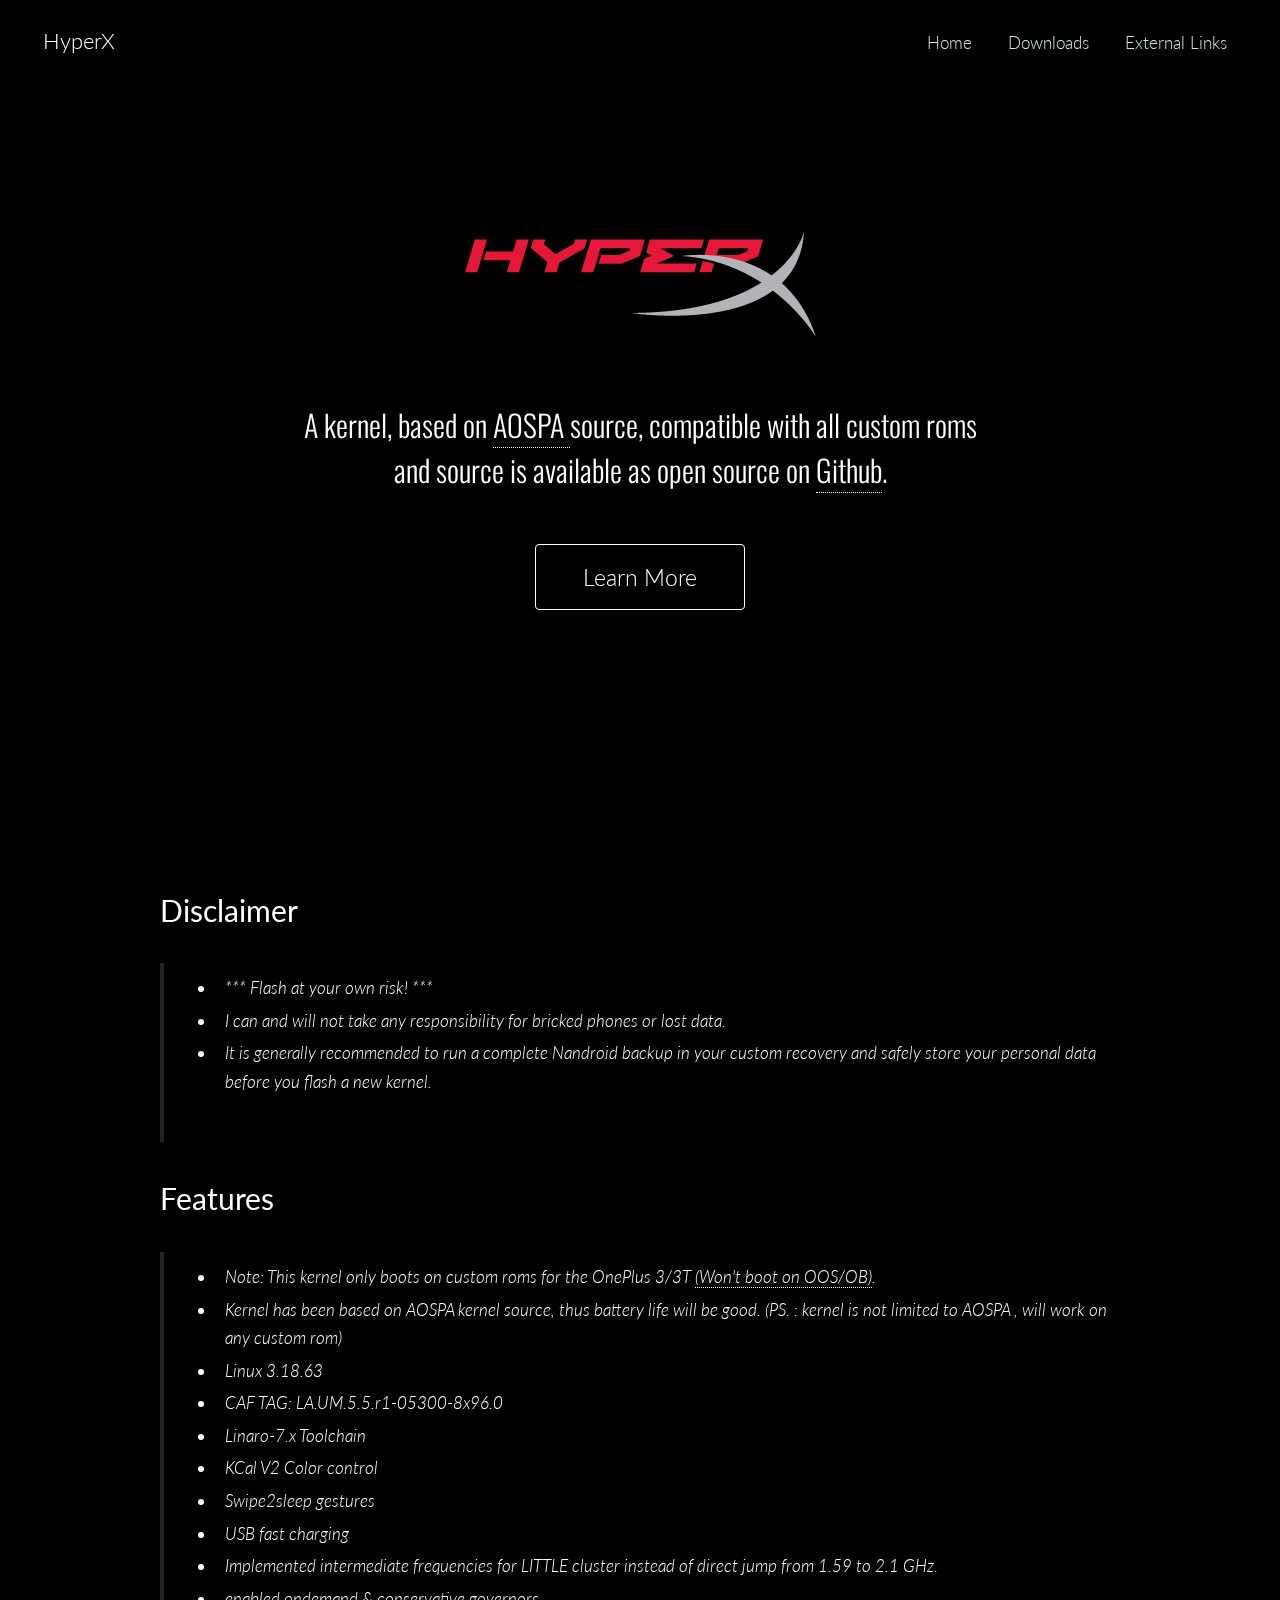
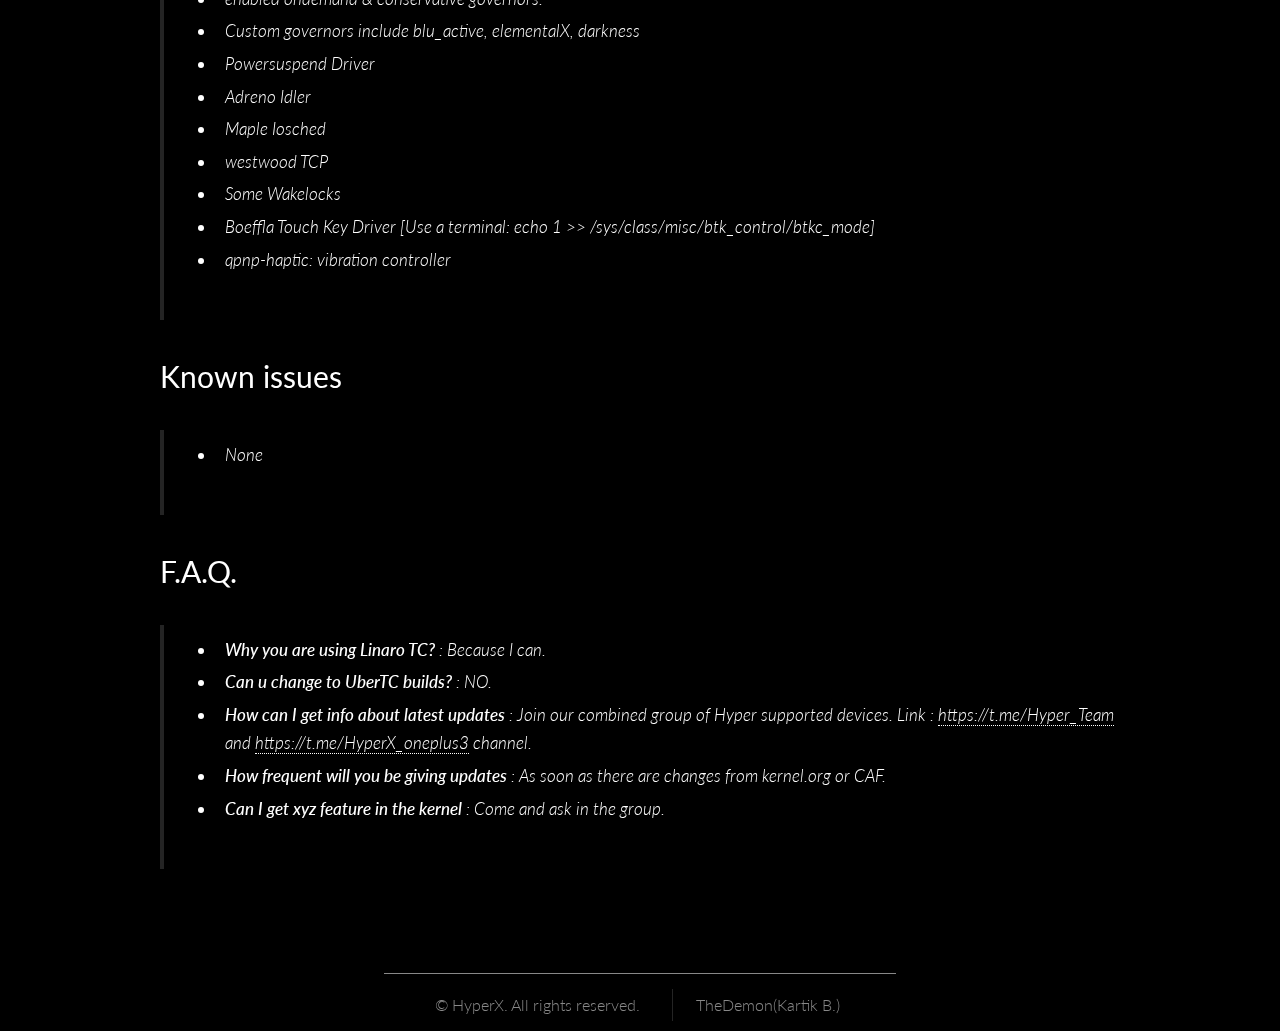
==== commit 51fb0a5d: "Auto stash before merge of "master" and "origin/master"" ====
--- a/index.html
+++ b/index.html
@@ -1,226 +1,118 @@
-<!DOCTYPE HTML>
-<!--
-	Massively by HTML5 UP
-	html5up.net | @ajlkn
-	Free for personal and commercial use under the CCA 3.0 license (html5up.net/license)
--->
-<html>
-	<head>
-		<title>Massively by HTML5 UP</title>
-		<meta charset="utf-8" />
-		<meta name="viewport" content="width=device-width, initial-scale=1, user-scalable=no" />
-		<link rel="stylesheet" href="assets/css/main.css" />
-		<noscript><link rel="stylesheet" href="assets/css/noscript.css" /></noscript>
-	</head>
-	<body class="is-loading">
-
-		<!-- Wrapper -->
-			<div id="wrapper" class="fade-in">
-
-				<!-- Intro -->
-					<div id="intro">
-						<img id = "hyperX" src ="images/hyperX.png">
-						<!--h1>HyperX Kernel </h1-->
-						<p>A kernel, based on <a href="https://github.com/AOSPA/android_kernel_oneplus_msm8996"> AOSPA </a>source compatible with all custom roms<br />
-						and is available as open source on <a href="https://github.com/TheDemon12/HyperX-PA_BASE">Github</a>.</p>
-						<ul class="actions">
-							<li><a href="#header" class="button icon solo fa-arrow-down scrolly">Continue</a></li>
-						</ul>
-					</div>
-
-				<!-- Header -->
-					<header id="header">
-			<img class="logo topLogo" src ="images/hyperX.png">
-					</header>
-
-				<!-- Nav -->
-					<nav id="nav">
-						<ul class="links">
-							<li class="active"><a href="index.html">This is Massively</a></li>
-							<li><a href="generic.html">Generic Page</a></li>
-							<li><a href="elements.html">Elements Reference</a></li>
-						</ul>
-						<ul class="icons">
-							<li><a href="#" class="icon fa-twitter"><span class="label">Twitter</span></a></li>
-							<li><a href="#" class="icon fa-facebook"><span class="label">Facebook</span></a></li>
-							<li><a href="#" class="icon fa-instagram"><span class="label">Instagram</span></a></li>
-							<li><a href="#" class="icon fa-github"><span class="label">GitHub</span></a></li>
-						</ul>
-					</nav>
-
-				<!-- Main -->
-					<div id="main">
-
-						<!-- Featured Post -->
-							<article class="post featured">
-								<header class="major">
-									<span class="date">April 25, 2017</span>
-									<h2><a href="#">And this is a<br />
-									massive headline</a></h2>
-									<p>Aenean ornare velit lacus varius enim ullamcorper proin aliquam<br />
-									facilisis ante sed etiam magna interdum congue. Lorem ipsum dolor<br />
-									amet nullam sed etiam veroeros.</p>
-								</header>
-								<a href="#" class="image main"><img src="images/pic01.jpg" alt="" /></a>
-								<ul class="actions">
-									<li><a href="#" class="button big">Full Story</a></li>
-								</ul>
-							</article>
-
-						<!-- Posts -->
-							<section class="posts">
-								<article>
-									<header>
-										<span class="date">April 24, 2017</span>
-										<h2><a href="#">Sed magna<br />
-										ipsum faucibus</a></h2>
-									</header>
-									<a href="#" class="image fit"><img src="images/pic02.jpg" alt="" /></a>
-									<p>Donec eget ex magna. Interdum et malesuada fames ac ante ipsum primis in faucibus. Pellentesque venenatis dolor imperdiet dolor mattis sagittis magna etiam.</p>
-									<ul class="actions">
-										<li><a href="#" class="button">Full Story</a></li>
-									</ul>
-								</article>
-								<article>
-									<header>
-										<span class="date">April 22, 2017</span>
-										<h2><a href="#">Primis eget<br />
-										imperdiet lorem</a></h2>
-									</header>
-									<a href="#" class="image fit"><img src="images/pic03.jpg" alt="" /></a>
-									<p>Donec eget ex magna. Interdum et malesuada fames ac ante ipsum primis in faucibus. Pellentesque venenatis dolor imperdiet dolor mattis sagittis magna etiam.</p>
-									<ul class="actions">
-										<li><a href="#" class="button">Full Story</a></li>
-									</ul>
-								</article>
-								<article>
-									<header>
-										<span class="date">April 18, 2017</span>
-										<h2><a href="#">Ante mattis<br />
-										interdum dolor</a></h2>
-									</header>
-									<a href="#" class="image fit"><img src="images/pic04.jpg" alt="" /></a>
-									<p>Donec eget ex magna. Interdum et malesuada fames ac ante ipsum primis in faucibus. Pellentesque venenatis dolor imperdiet dolor mattis sagittis magna etiam.</p>
-									<ul class="actions">
-										<li><a href="#" class="button">Full Story</a></li>
-									</ul>
-								</article>
-								<article>
-									<header>
-										<span class="date">April 14, 2017</span>
-										<h2><a href="#">Tempus sed<br />
-										nulla imperdiet</a></h2>
-									</header>
-									<a href="#" class="image fit"><img src="images/pic05.jpg" alt="" /></a>
-									<p>Donec eget ex magna. Interdum et malesuada fames ac ante ipsum primis in faucibus. Pellentesque venenatis dolor imperdiet dolor mattis sagittis magna etiam.</p>
-									<ul class="actions">
-										<li><a href="#" class="button">Full Story</a></li>
-									</ul>
-								</article>
-								<article>
-									<header>
-										<span class="date">April 11, 2017</span>
-										<h2><a href="#">Odio magna<br />
-										sed consectetur</a></h2>
-									</header>
-									<a href="#" class="image fit"><img src="images/pic06.jpg" alt="" /></a>
-									<p>Donec eget ex magna. Interdum et malesuada fames ac ante ipsum primis in faucibus. Pellentesque venenatis dolor imperdiet dolor mattis sagittis magna etiam.</p>
-									<ul class="actions">
-										<li><a href="#" class="button">Full Story</a></li>
-									</ul>
-								</article>
-								<article>
-									<header>
-										<span class="date">April 7, 2017</span>
-										<h2><a href="#">Augue lorem<br />
-										primis vestibulum</a></h2>
-									</header>
-									<a href="#" class="image fit"><img src="images/pic07.jpg" alt="" /></a>
-									<p>Donec eget ex magna. Interdum et malesuada fames ac ante ipsum primis in faucibus. Pellentesque venenatis dolor imperdiet dolor mattis sagittis magna etiam.</p>
-									<ul class="actions">
-										<li><a href="#" class="button">Full Story</a></li>
-									</ul>
-								</article>
-							</section>
-
-						<!-- Footer -->
-							<footer>
-								<div class="pagination">
-									<!--<a href="#" class="previous">Prev</a>-->
-									<a href="#" class="page active">1</a>
-									<a href="#" class="page">2</a>
-									<a href="#" class="page">3</a>
-									<span class="extra">&hellip;</span>
-									<a href="#" class="page">8</a>
-									<a href="#" class="page">9</a>
-									<a href="#" class="page">10</a>
-									<a href="#" class="next">Next</a>
-								</div>
-							</footer>
-
-					</div>
-
-				<!-- Footer -->
-					<footer id="footer">
-						<section>
-							<form method="post" action="#">
-								<div class="field">
-									<label for="name">Name</label>
-									<input type="text" name="name" id="name" />
-								</div>
-								<div class="field">
-									<label for="email">Email</label>
-									<input type="text" name="email" id="email" />
-								</div>
-								<div class="field">
-									<label for="message">Message</label>
-									<textarea name="message" id="message" rows="3"></textarea>
-								</div>
-								<ul class="actions">
-									<li><input type="submit" value="Send Message" /></li>
-								</ul>
-							</form>
-						</section>
-						<section class="split contact">
-							<section class="alt">
-								<h3>Address</h3>
-								<p>1234 Somewhere Road #87257<br />
-								Nashville, TN 00000-0000</p>
-							</section>
-							<section>
-								<h3>Phone</h3>
-								<p><a href="#">(000) 000-0000</a></p>
-							</section>
-							<section>
-								<h3>Email</h3>
-								<p><a href="#">info@untitled.tld</a></p>
-							</section>
-							<section>
-								<h3>Social</h3>
-								<ul class="icons alt">
-									<li><a href="#" class="icon alt fa-twitter"><span class="label">Twitter</span></a></li>
-									<li><a href="#" class="icon alt fa-facebook"><span class="label">Facebook</span></a></li>
-									<li><a href="#" class="icon alt fa-instagram"><span class="label">Instagram</span></a></li>
-									<li><a href="#" class="icon alt fa-github"><span class="label">GitHub</span></a></li>
-								</ul>
-							</section>
-						</section>
-					</footer>
-
-				<!-- Copyright -->
-					<div id="copyright">
-						<ul><li>&copy; Untitled</li><li>Design: <a href="https://html5up.net">HTML5 UP</a></li></ul>
-					</div>
-
-			</div>
-
-		<!-- Scripts -->
-			<script src="assets/js/jquery.min.js"></script>
-			<script src="assets/js/jquery.scrollex.min.js"></script>
-			<script src="assets/js/jquery.scrolly.min.js"></script>
-			<script src="assets/js/skel.min.js"></script>
-			<script src="assets/js/util.js"></script>
-			<script src="assets/js/main.js"></script>
-
-	</body>
-</html>
+<!DOCTYPE html>
+<!--
+	Interphase by TEMPLATED
+	templated.co @templatedco
+	Released for free under the Creative Commons Attribution 3.0 license (templated.co/license)
+-->
+<html lang="en">
+	<head>
+		<meta charset="UTF-8">
+		<title>Interphase by TEMPLATED</title>
+		<meta http-equiv="content-type" content="text/html; charset=utf-8" />
+		<meta name="description" content="" />
+		<meta name="keywords" content="" />
+		<!--[if lte IE 8]><script src="css/ie/html5shiv.js"></script><![endif]-->
+		<script src="js/jquery.min.js"></script>
+		<script src="js/skel.min.js"></script>
+		<script src="js/skel-layers.min.js"></script>
+		<script src="js/init.js"></script>
+		<script src="js/scroll.js"></script>
+		<noscript>
+			<link rel="stylesheet" href="css/skel.css" />
+			<link rel="stylesheet" href="css/style.css" />
+			<link rel="stylesheet" href="css/style-xlarge.css" />
+		</noscript>
+		<!--[if lte IE 8]><link rel="stylesheet" href="css/ie/v8.css" /><![endif]-->
+	</head>
+	<body class="landing">
+
+		<!-- Header -->
+			<header id="header">
+				<h1><a href="index.html">HyperX</a></h1>
+				<nav id="nav">
+					<ul>
+						<li><a href="#">Home</a></li>
+						<li><a href="downloads.html">Downloads</a></li>
+						<li><a href="links.html">External Links</a></li>
+					</ul>
+				</nav>
+			</header>
+
+		<!-- Banner -->
+			<section id="banner">
+			<img id = "hyperX" src ="images/hyperX.png">
+				<p id="heading">A kernel, based on <a class="none" href="https://github.com/AOSPA/android_kernel_oneplus_msm8996"> AOSPA </a>source, compatible with all custom roms<br />
+						and source is available as open source on <a class="none" href="https://github.com/TheDemon12/HyperX-PA_BASE">Github</a>.</p>
+				<ul class="actions">
+					<li>
+						<a onclick="scrollToTarget('#two')" class="button big">Learn More</a>
+					</li>
+				</ul>
+			</section>
+		<!-- Two -->
+			<section id="two" class="wrapper style2 white">
+				<div class="container">
+					<h2 style="color:#fff;font-weight:400;">Disclaimer</h2>
+					<blockquote>
+						<ul>
+							<li>*** Flash at your own risk! ***</li>
+							<li>I can and will not take any responsibility for bricked phones or lost data.</li>
+							<li>It is generally recommended to run a complete Nandroid backup in your custom recovery and safely store your personal data before you flash a new kernel.</li>
+						</ul>
+					</blockquote>
+					<h2 style="color:#fff;font-weight:400;">Features</h2>
+					<blockquote>
+						<ul>
+							<li>Note: This kernel only boots on custom roms for the OnePlus 3/3T <span class="none">(Won't boot on OOS/OB)</span>.</li>
+							<li>Kernel has been based on AOSPA kernel source, thus battery life will be good. (PS. : kernel is not limited to AOSPA , will work on any custom rom)</li>
+							<li>Linux 3.18.63</li>
+							<li>CAF TAG: LA.UM.5.5.r1-05300-8x96.0</li>
+							<li>Linaro-7.x Toolchain</li>
+							<li>KCal V2 Color control</li>
+							<li>Swipe2sleep gestures</li>
+							<li>USB fast charging</li>
+							<li>Implemented intermediate frequencies for LITTLE cluster instead of direct jump from 1.59 to 2.1 GHz.</li>
+							<li>enabled ondemand & conservative governors.</li>
+							<li>Custom governors include blu_active, elementalX, darkness</li>
+							<li>Powersuspend Driver</li>
+							<li>Adreno Idler</li>
+							<li>Maple Iosched</li>
+							<li>westwood TCP</li>
+							<li>Some Wakelocks</li>
+							<li>Boeffla Touch Key Driver [Use a terminal: echo 1 >> /sys/class/misc/btk_control/btkc_mode]</li>
+							<li>qpnp-haptic: vibration controller</li>
+						</ul>
+					</blockquote>
+					
+					<h2 style="color:#fff;font-weight:400;">Known issues</h2>
+					<blockquote>
+						<ul>
+							<li>None</li>
+						</ul>
+					</blockquote>		
+
+					<h2 style="color:#fff;font-weight:400;">F.A.Q.</h2>
+					<blockquote>
+						<ul>
+							<li><span class ="bold white">Why you are using Linaro TC?</span> : Because I can.</li>
+							<li><span class ="bold white">Can u change to UberTC builds?</span> : NO.</li>
+							<li><span class ="bold white">How can I get info about latest updates</span> : Join our combined group of Hyper supported devices. Link : <a href="https://t.me/Hyper_Team:" class="none">https://t.me/Hyper_Team</a> and <a href="https://t.me/HyperX_oneplus3" class="none">https://t.me/HyperX_oneplus3</a> channel.</li>
+							<li><span class ="bold white">How frequent will you be giving updates</span> : As soon as there are changes from kernel.org or CAF.</li>
+							<li><span class ="bold white">Can I get xyz feature in the kernel</span> : Come and ask in the group.</li>
+						</ul>
+					</blockquote>
+					</div>
+			</section>
+
+		<!-- Footer -->
+			<hr>
+			<footer id="footer">
+				<div>
+					<ul class="copyright">
+						<li>&copy; HyperX. All rights reserved.</li>
+						<li><a href="https://github.com/Thedemon12" style="text-decoration:none;">TheDemon(Kartik B.)</a></li>
+					</ul>
+				</div>
+			</footer>
+	</body>
+</html>--- a/css/skel.css
+++ b/css/skel.css
@@ -0,0 +1,254 @@
+/* Resets (http://meyerweb.com/eric/tools/css/reset/ | v2.0 | 20110126 | License: none (public domain)) */
+
+	html,body,div,span,applet,object,iframe,h1,h2,h3,h4,h5,h6,p,blockquote,pre,a,abbr,acronym,address,big,cite,code,del,dfn,em,img,ins,kbd,q,s,samp,small,strike,strong,sub,sup,tt,var,b,u,i,center,dl,dt,dd,ol,ul,li,fieldset,form,label,legend,table,caption,tbody,tfoot,thead,tr,th,td,article,aside,canvas,details,embed,figure,figcaption,footer,header,hgroup,menu,nav,output,ruby,section,summary,time,mark,audio,video{margin:0;padding:0;border:0;font-size:100%;font:inherit;vertical-align:baseline;}article,aside,details,figcaption,figure,footer,header,hgroup,menu,nav,section{display:block;}body{line-height:1;}ol,ul{list-style:none;}blockquote,q{quotes:none;}blockquote:before,blockquote:after,q:before,q:after{content:'';content:none;}table{border-collapse:collapse;border-spacing:0;}body{-webkit-text-size-adjust:none}
+
+/* Box Model */
+
+	*, *:before, *:after {
+		-moz-box-sizing: border-box;
+		-webkit-box-sizing: border-box;
+		box-sizing: border-box;
+	}
+
+/* Container */
+
+	body {
+		/* min-width: (containers) */
+		min-width: 1200px;
+	}
+
+	.container {
+		margin-left: auto;
+		margin-right: auto;
+
+		/* width: (containers) */
+		width: 1200px;
+	}
+
+	/* Modifiers */
+
+		/* 125% */
+			.container.\31 25\25 {
+				width: 100%;
+
+				/* max-width: (containers * 1.25) */
+				max-width: 1500px;
+
+				/* min-width: (containers) */
+				min-width: 1200px;
+			}
+
+		/* 75% */
+			.container.\37 5\25 {
+
+				/* width: (containers * 0.75) */
+				width: 900px;
+
+			}
+
+		/* 50% */
+			.container.\35 0\25 {
+
+				/* width: (containers * 0.50) */
+				width: 600px;
+
+			}
+
+		/* 25% */
+			.container.\32 5\25 {
+
+				/* width: (containers * 0.25) */
+				width: 300px;
+
+			}
+
+/* Grid */
+
+	.row {
+		border-bottom: solid 1px transparent;
+	}
+
+	.row > * {
+		float: left;
+	}
+
+	.row:after, .row:before {
+		content: '';
+		display: block;
+		clear: both;
+		height: 0;
+	}
+
+	.row.uniform > * > :first-child {
+		margin-top: 0;
+	}
+
+	.row.uniform > * > :last-child {
+		margin-bottom: 0;
+	}
+
+	/* Gutters */
+
+		/* Normal */
+
+			.row > * {
+				/* padding: (gutters.horizontal) 0 0 (gutters.vertical) */
+				padding: 0 0 0 2em;
+			}
+
+			.row {
+				/* margin: -(gutters.horizontal) 0 0 -(gutters.vertical) */
+				margin: 0 0 0 -2em;
+			}
+
+			.row.uniform > * {
+				/* padding: (gutters.vertical) 0 0 (gutters.vertical) */
+				padding: 2em 0 0 2em;
+			}
+
+			.row.uniform {
+				/* margin: -(gutters.vertical) 0 0 -(gutters.vertical) */
+				margin: -2em 0 0 -2em;
+			}
+
+		/* 200% */
+
+			.row.\32 00\25 > * {
+				/* padding: (gutters.horizontal) 0 0 (gutters.vertical) */
+				padding: 0 0 0 4em;
+			}
+
+			.row.\32 00\25 {
+				/* margin: -(gutters.horizontal) 0 0 -(gutters.vertical) */
+				margin: 0 0 0 -4em;
+			}
+
+			.row.uniform.\32 00\25 > * {
+				/* padding: (gutters.vertical) 0 0 (gutters.vertical) */
+				padding: 4em 0 0 4em;
+			}
+
+			.row.uniform.\32 00\25 {
+				/* margin: -(gutters.vertical) 0 0 -(gutters.vertical) */
+				margin: -4em 0 0 -4em;
+			}
+
+		/* 150% */
+
+			.row.\31 50\25 > * {
+				/* padding: (gutters.horizontal) 0 0 (gutters.vertical) */
+				padding: 0 0 0 1.5em;
+			}
+
+			.row.\31 50\25 {
+				/* margin: -(gutters.horizontal) 0 0 -(gutters.vertical) */
+				margin: 0 0 0 -1.5em;
+			}
+
+			.row.uniform.\31 50\25 > * {
+				/* padding: (gutters.vertical) 0 0 (gutters.vertical) */
+				padding: 1.5em 0 0 1.5em;
+			}
+
+			.row.uniform.\31 50\25 {
+				/* margin: -(gutters.vertical) 0 0 -(gutters.vertical) */
+				margin: -1.5em 0 0 -1.5em;
+			}
+
+		/* 50% */
+
+			.row.\35 0\25 > * {
+				/* padding: (gutters.horizontal) 0 0 (gutters.vertical) */
+				padding: 0 0 0 1em;
+			}
+
+			.row.\35 0\25 {
+				/* margin: -(gutters.horizontal) 0 0 -(gutters.vertical) */
+				margin: 0 0 0 -1em;
+			}
+
+			.row.uniform.\35 0\25 > * {
+				/* padding: (gutters.vertical) 0 0 (gutters.vertical) */
+				padding: 1em 0 0 1em;
+			}
+
+			.row.uniform.\35 0\25 {
+				/* margin: -(gutters.vertical) 0 0 -(gutters.vertical) */
+				margin: -1em 0 0 -1em;
+			}
+
+		/* 25% */
+
+			.row.\32 5\25 > * {
+				/* padding: (gutters.horizontal) 0 0 (gutters.vertical) */
+				padding: 0 0 0 0.5em;
+			}
+
+			.row.\32 5\25 {
+				/* margin: -(gutters.horizontal) 0 0 -(gutters.vertical) */
+				margin: 0 0 0 -0.5em;
+			}
+
+			.row.uniform.\32 5\25 > * {
+				/* padding: (gutters.vertical) 0 0 (gutters.vertical) */
+				padding: 0.5em 0 0 0.5em;
+			}
+
+			.row.uniform.\32 5\25 {
+				/* margin: -(gutters.vertical) 0 0 -(gutters.vertical) */
+				margin: -0.5em 0 0 -0.5em;
+			}
+
+		/* 0% */
+
+			.row.\30 \25 > * {
+				/* padding: (gutters.horizontal) 0 0 (gutters.vertical) */
+				padding: 0;
+			}
+
+			.row.\30 \25 {
+				/* margin: -(gutters.horizontal) 0 0 -(gutters.vertical) */
+				margin: 0;
+			}
+
+	/* Cells */
+
+		.\31 2u, .\31 2u\24, .\31 2u\28 1\29, .\31 2u\24\28 1\29 { width: 100%; clear: none; }
+		.\31 1u, .\31 1u\24, .\31 1u\28 1\29, .\31 1u\24\28 1\29 { width: 91.6666666667%; clear: none; }
+		.\31 0u, .\31 0u\24, .\31 0u\28 1\29, .\31 0u\24\28 1\29 { width: 83.3333333333%; clear: none; }
+		.\39 u, .\39 u\24, .\39 u\28 1\29, .\39 u\24\28 1\29 { width: 75%; clear: none; }
+		.\38 u, .\38 u\24, .\38 u\28 1\29, .\38 u\24\28 1\29 { width: 66.6666666667%; clear: none; }
+		.\37 u, .\37 u\24, .\37 u\28 1\29, .\37 u\24\28 1\29 { width: 58.3333333333%; clear: none; }
+		.\36 u, .\36 u\24, .\36 u\28 1\29, .\36 u\24\28 1\29 { width: 50%; clear: none; }
+		.\35 u, .\35 u\24, .\35 u\28 1\29, .\35 u\24\28 1\29 { width: 41.6666666667%; clear: none; }
+		.\34 u, .\34 u\24, .\34 u\28 1\29, .\34 u\24\28 1\29 { width: 33.3333333333%; clear: none; }
+		.\33 u, .\33 u\24, .\33 u\28 1\29, .\33 u\24\28 1\29 { width: 25%; clear: none; }
+		.\32 u, .\32 u\24, .\32 u\28 1\29, .\32 u\24\28 1\29 { width: 16.6666666667%; clear: none; }
+		.\31 u, .\31 u\24, .\31 u\28 1\29, .\31 u\24\28 1\29 { width: 8.3333333333%; clear: none; }
+
+		.\31 2u\24 + *, .\31 2u\24\28 1\29 + *,
+		.\31 1u\24 + *, .\31 1u\24\28 1\29 + *,
+		.\31 0u\24 + *, .\31 0u\24\28 1\29 + *,
+		.\39 u\24 + *, .\39 u\24\28 1\29 + *,
+		.\38 u\24 + *, .\38 u\24\28 1\29 + *,
+		.\37 u\24 + *, .\37 u\24\28 1\29 + *,
+		.\36 u\24 + *, .\36 u\24\28 1\29 + *,
+		.\35 u\24 + *, .\35 u\24\28 1\29 + *,
+		.\34 u\24 + *, .\34 u\24\28 1\29 + *,
+		.\33 u\24 + *, .\33 u\24\28 1\29 + *,
+		.\32 u\24 + *, .\32 u\24\28 1\29 + *,
+		.\31 u\24  + *,  .\31 u\24\28 1\29 + * {
+			clear: left;
+		}
+
+		.\-11u { margin-left: 91.6666666667% }
+		.\-10u { margin-left: 83.3333333333% }
+		.\-9u { margin-left: 75% }
+		.\-8u { margin-left: 66.6666666667% }
+		.\-7u { margin-left: 58.3333333333% }
+		.\-6u { margin-left: 50% }
+		.\-5u { margin-left: 41.6666666667% }
+		.\-4u { margin-left: 33.3333333333% }
+		.\-3u { margin-left: 25% }
+		.\-2u { margin-left: 16.6666666667% }
+		.\-1u { margin-left: 8.3333333333% }--- a/css/style.css
+++ b/css/style.css
@@ -0,0 +1,1138 @@
+@charset "UTF-8";
+@import url(font-awesome.min.css);
+@import url("http://fonts.googleapis.com/css?family=Lato:300,400");
+@import url('https://fonts.googleapis.com/css?family=Oswald:200,300');
+/*
+	Interphase by TEMPLATED
+	templated.co @templatedco
+	Released for free under the Creative Commons Attribution 3.0 license (templated.co/license)
+*/
+
+/* Basic */
+
+	body {
+		background: #000;
+	}
+
+	body, input, select, textarea {
+		color: #444;
+		font-family: "Lato", Helvetica, sans-serif;
+		font-size: 15pt;
+		font-weight: 300;
+		line-height: 1.65em;
+	}
+
+	a {
+		color: #4dac71;
+		text-decoration: underline;
+	}
+
+		a:hover {
+			text-decoration: none;
+		}
+
+	strong, b {
+		color: #666;
+		font-weight: 400;
+	}
+
+	em, i {
+		font-style: italic;
+	}
+
+	p {
+		margin: 0 0 2em 0;
+	}
+
+	h1, h2, h3, h4, h5, h6 {
+		color: #666;
+		font-weight: 300;
+		line-height: 1em;
+		margin: 0 0 1em 0;
+	}
+
+		h1 a, h2 a, h3 a, h4 a, h5 a, h6 a {
+			color: inherit;
+			text-decoration: none;
+		}
+
+	h2 {
+		font-size: 1.75em;
+		line-height: 1.5em;
+	}
+
+	h3 {
+		font-size: 1.35em;
+		line-height: 1.5em;
+	}
+
+	h4 {
+		font-size: 1.1em;
+		line-height: 1.5em;
+	}
+
+	h5 {
+		font-size: 0.9em;
+		line-height: 1.5em;
+	}
+
+	h6 {
+		font-size: 0.7em;
+		line-height: 1.5em;
+	}
+
+	sub {
+		font-size: 0.8em;
+		position: relative;
+		top: 0.5em;
+	}
+
+	sup {
+		font-size: 0.8em;
+		position: relative;
+		top: -0.5em;
+	}
+
+	hr {
+		border: 0;
+		border-bottom: medium 1px rgba(144, 144, 144, 0.25);
+		margin: 2em 0;
+	}
+
+		hr.major {
+			margin: 3em 0;
+		}
+
+	blockquote {
+		border-left: solid 4px rgba(144, 144, 144, 0.25);
+		font-style: italic;
+		margin: 0 0 2em 0;
+		padding: 0.5em 0 0.5em 2em;
+	}
+
+	code {
+		background: rgba(144, 144, 144, 0.075);
+		border-radius: 4px;
+		border: solid 1px rgba(144, 144, 144, 0.25);
+		font-family: "Courier New", monospace;
+		font-size: 0.9em;
+		margin: 0 0.25em;
+		padding: 0.25em 0.65em;
+	}
+
+	pre {
+		-webkit-overflow-scrolling: touch;
+		font-family: "Courier New", monospace;
+		font-size: 0.9em;
+		margin: 0 0 2em 0;
+	}
+
+		pre code {
+			display: block;
+			line-height: 1.75em;
+			padding: 1em 1.5em;
+			overflow-x: auto;
+		}
+
+	.align-left {
+		text-align: left;
+	}
+
+	.align-center {
+		text-align: center;
+	}
+
+	.align-right {
+		text-align: right;
+	}
+
+/* Section/Article */
+
+	section.special, article.special {
+		text-align: center;
+	}
+
+	header p {
+		position: relative;
+		margin: 0 0 1.5em 0;
+	}
+
+	header h2 + p {
+		font-size: 1.25em;
+		margin-top: -1em;
+		line-height: 1.5em;
+	}
+
+	header h3 + p {
+		font-size: 1.1em;
+		margin-top: -0.8em;
+		line-height: 1.5em;
+	}
+
+	header h4 + p,
+	header h5 + p,
+	header h6 + p {
+		font-size: 0.9em;
+		margin-top: -0.6em;
+		line-height: 1.5em;
+	}
+
+	header.major {
+		text-align: center;
+		margin-bottom: 3em;
+	}
+
+		header.major h2 {
+			font-size: 3em;
+		}
+
+		header.major p {
+			border-top: medium double rgba(144, 144, 144, 0.25);
+			display: inline-block;
+			padding: 2em 2em 0 2em;
+		}
+
+/* Form */
+
+	form {
+		margin: 0 0 2em 0;
+	}
+
+	label {
+		color: #666;
+		display: block;
+		font-size: 0.9em;
+		font-weight: 400;
+		margin: 0 0 1em 0;
+	}
+
+	input[type="text"],
+	input[type="password"],
+	input[type="email"],
+	select,
+	textarea {
+		-moz-appearance: none;
+		-webkit-appearance: none;
+		-o-appearance: none;
+		-ms-appearance: none;
+		appearance: none;
+		background: rgba(144, 144, 144, 0.075);
+		border-radius: 4px;
+		border: none;
+		border: solid 1px rgba(144, 144, 144, 0.25);
+		color: inherit;
+		display: block;
+		outline: 0;
+		padding: 0 1em;
+		text-decoration: none;
+		width: 100%;
+	}
+
+		input[type="text"]:invalid,
+		input[type="password"]:invalid,
+		input[type="email"]:invalid,
+		select:invalid,
+		textarea:invalid {
+			box-shadow: none;
+		}
+
+		input[type="text"]:focus,
+		input[type="password"]:focus,
+		input[type="email"]:focus,
+		select:focus,
+		textarea:focus {
+			border-color: #4dac71;
+			box-shadow: 0 0 0 1px #4dac71;
+		}
+
+	.select-wrapper {
+		text-decoration: none;
+		display: block;
+		position: relative;
+	}
+
+		.select-wrapper:before {
+			content: "";
+			-moz-osx-font-smoothing: grayscale;
+			-webkit-font-smoothing: antialiased;
+			font-family: FontAwesome;
+			font-style: normal;
+			font-weight: normal;
+			text-transform: none !important;
+		}
+
+		.select-wrapper:before {
+			color: rgba(144, 144, 144, 0.25);
+			display: block;
+			height: 2.75em;
+			line-height: 2.75em;
+			pointer-events: none;
+			position: absolute;
+			right: 0;
+			text-align: center;
+			top: 0;
+			width: 2.75em;
+		}
+
+		.select-wrapper select::-ms-expand {
+			display: none;
+		}
+
+	input[type="text"],
+	input[type="password"],
+	input[type="email"],
+	select {
+		height: 2.75em;
+	}
+
+	textarea {
+		padding: 0.75em 1em;
+	}
+
+	input[type="checkbox"],
+	input[type="radio"] {
+		-moz-appearance: none;
+		-webkit-appearance: none;
+		-o-appearance: none;
+		-ms-appearance: none;
+		appearance: none;
+		display: block;
+		float: left;
+		margin-right: -2em;
+		opacity: 0;
+		width: 1em;
+		z-index: -1;
+	}
+
+		input[type="checkbox"] + label,
+		input[type="radio"] + label {
+			text-decoration: none;
+			color: #444;
+			cursor: pointer;
+			display: inline-block;
+			font-size: 1em;
+			font-weight: 300;
+			padding-left: 2.4em;
+			padding-right: 0.75em;
+			position: relative;
+		}
+
+			input[type="checkbox"] + label:before,
+			input[type="radio"] + label:before {
+				-moz-osx-font-smoothing: grayscale;
+				-webkit-font-smoothing: antialiased;
+				font-family: FontAwesome;
+				font-style: normal;
+				font-weight: normal;
+				text-transform: none !important;
+			}
+
+			input[type="checkbox"] + label:before,
+			input[type="radio"] + label:before {
+				background: rgba(144, 144, 144, 0.075);
+				border-radius: 4px;
+				border: solid 1px rgba(144, 144, 144, 0.25);
+				content: '';
+				display: inline-block;
+				height: 1.65em;
+				left: 0;
+				line-height: 1.58125em;
+				position: absolute;
+				text-align: center;
+				top: 0;
+				width: 1.65em;
+			}
+
+		input[type="checkbox"]:checked + label:before,
+		input[type="radio"]:checked + label:before {
+			background: #3ba666;
+			border-color: #3ba666;
+			color: #ffffff;
+			content: '\f00c';
+		}
+
+		input[type="checkbox"]:focus + label:before,
+		input[type="radio"]:focus + label:before {
+			border-color: #4dac71;
+			box-shadow: 0 0 0 1px #4dac71;
+		}
+
+	input[type="checkbox"] + label:before {
+		border-radius: 4px;
+	}
+
+	input[type="radio"] + label:before {
+		border-radius: 100%;
+	}
+
+	::-webkit-input-placeholder {
+		color: #888 !important;
+		opacity: 1.0;
+	}
+
+	:-moz-placeholder {
+		color: #888 !important;
+		opacity: 1.0;
+	}
+
+	::-moz-placeholder {
+		color: #888 !important;
+		opacity: 1.0;
+	}
+
+	:-ms-input-placeholder {
+		color: #888 !important;
+		opacity: 1.0;
+	}
+
+	.formerize-placeholder {
+		color: #888 !important;
+		opacity: 1.0;
+	}
+
+/* Box */
+
+	.box {
+		border-radius: 4px;
+		border: solid 1px rgba(144, 144, 144, 0.25);
+		margin-bottom: 2em;
+		padding: 1.5em;
+	}
+
+		.box > :last-child,
+		.box > :last-child > :last-child,
+		.box > :last-child > :last-child > :last-child {
+			margin-bottom: 0;
+		}
+
+		.box.alt {
+			border: 0;
+			border-radius: 0;
+			padding: 0;
+		}
+
+/* Icon */
+
+	.icon {
+		text-decoration: none;
+		border-bottom: none;
+		position: relative;
+	}
+
+		.icon:before {
+			-moz-osx-font-smoothing: grayscale;
+			-webkit-font-smoothing: antialiased;
+			font-family: FontAwesome;
+			font-style: normal;
+			font-weight: normal;
+			text-transform: none !important;
+		}
+
+		.icon > .label {
+			display: none;
+		}
+
+		.icon.rounded {
+			border-radius: 100%;
+			border: 1px solid #4dac71;
+			display: inline-block;
+			height: 2em;
+			line-height: 2em;
+			text-align: center;
+			width: 2em;
+		}
+
+			.icon.rounded.big {
+				font-size: 3.5em;
+			}
+
+/* Image */
+
+	.image {
+		border-radius: 4px;
+		border: 0;
+		display: inline-block;
+		position: relative;
+	}
+
+		.image img {
+			border-radius: 4px;
+			display: block;
+		}
+
+		.image.left {
+			float: left;
+			padding: 0 1.5em 1em 0;
+			top: 0.25em;
+		}
+
+		.image.right {
+			float: right;
+			padding: 0 0 1em 1.5em;
+			top: 0.25em;
+		}
+
+		.image.left, .image.right {
+			max-width: 40%;
+		}
+
+			.image.left img, .image.right img {
+				width: 100%;
+			}
+
+		.image.fit {
+			display: block;
+			margin: 0 0 2em 0;
+			width: 100%;
+		}
+
+			.image.fit img {
+				width: 100%;
+			}
+
+/* List */
+
+	ol {
+		list-style: decimal;
+		margin: 0 0 2em 0;
+		padding-left: 1.25em;
+	}
+
+		ol li {
+			padding-left: 0.25em;
+		}
+
+	ul {
+		list-style: disc;
+		margin: 0 0 2em 0;
+		padding-left: 1em;
+	}
+
+		ul li {
+			padding-left: 0.5em;
+		}
+
+		ul.alt {
+			list-style: none;
+			padding-left: 0;
+		}
+
+			ul.alt li {
+				border-top: solid 1px rgba(144, 144, 144, 0.25);
+				padding: 0.8em 0;
+			}
+
+				ul.alt li:first-child {
+					border-top: 0;
+					padding-top: 0;
+				}
+
+		ul.icons {
+			cursor: default;
+			list-style: none;
+			padding-left: 0;
+		}
+
+			ul.icons li {
+				display: inline-block;
+				padding: 0 1em 0 0;
+			}
+
+				ul.icons li:last-child {
+					padding-right: 0;
+				}
+
+		ul.actions {
+			cursor: default;
+			list-style: none;
+			padding-left: 0;
+		}
+
+			ul.actions li {
+				display: inline-block;
+				padding: 0 1em 0 0;
+				vertical-align: middle;
+			}
+
+				ul.actions li:last-child {
+					padding-right: 0;
+				}
+
+			ul.actions.small li {
+				padding: 0 0.5em 0 0;
+			}
+
+			ul.actions.vertical li {
+				display: block;
+				padding: 1em 0 0 0;
+			}
+
+				ul.actions.vertical li:first-child {
+					padding-top: 0;
+				}
+
+				ul.actions.vertical li > * {
+					margin-bottom: 0;
+				}
+
+			ul.actions.vertical.small li {
+				padding: 0.5em 0 0 0;
+			}
+
+				ul.actions.vertical.small li:first-child {
+					padding-top: 0;
+				}
+
+			ul.actions.fit {
+				display: table;
+				margin-left: -1em;
+				padding: 0;
+				table-layout: fixed;
+				width: calc(100% + 1em);
+			}
+
+				ul.actions.fit li {
+					display: table-cell;
+					padding: 0 0 0 1em;
+				}
+
+					ul.actions.fit li > * {
+						margin-bottom: 0;
+					}
+
+				ul.actions.fit.small {
+					margin-left: -0.5em;
+					width: calc(100% + 0.5em);
+				}
+
+					ul.actions.fit.small li {
+						padding: 0 0 0 0.5em;
+					}
+
+		ul.tabular {
+			list-style: outside none none;
+			padding: 0px;
+		}
+
+			ul.tabular li {
+				border-top: solid 1px rgba(144, 144, 144, 0.25);
+				line-height: 1.75em;
+				margin: 1.5em 0px 0px;
+				padding-left: 7em;
+				padding-top: 12px;
+				position: relative;
+			}
+
+				ul.tabular li:first-child {
+					border-top: 0;
+					margin-top: 0;
+				}
+
+				ul.tabular li h3 {
+					left: 0px;
+					position: absolute;
+					text-align: center;
+					top: 12px;
+					vertical-align: top;
+					width: 1em;
+				}
+
+	dl {
+		margin: 0 0 2em 0;
+	}
+
+/* Table */
+
+	.table-wrapper {
+		-webkit-overflow-scrolling: touch;
+		overflow-x: auto;
+	}
+
+	table {
+		margin: 0 0 2em 0;
+		width: 100%;
+	}
+
+		table tbody tr {
+			border: solid 1px rgba(144, 144, 144, 0.25);
+			border-left: 0;
+			border-right: 0;
+		}
+
+			table tbody tr:nth-child(2n + 1) {
+				background-color: rgba(144, 144, 144, 0.075);
+			}
+
+		table td {
+			padding: 0.75em 0.75em;
+		}
+
+		table th {
+			color: #666;
+			font-size: 0.9em;
+			font-weight: 400;
+			padding: 0 0.75em 0.75em 0.75em;
+			text-align: left;
+		}
+
+		table thead {
+			border-bottom: solid 2px rgba(144, 144, 144, 0.25);
+		}
+
+		table tfoot {
+			border-top: solid 2px rgba(144, 144, 144, 0.25);
+		}
+
+		table.alt {
+			border-collapse: separate;
+		}
+
+			table.alt tbody tr td {
+				border: solid 1px rgba(144, 144, 144, 0.25);
+				border-left-width: 0;
+				border-top-width: 0;
+			}
+
+				table.alt tbody tr td:first-child {
+					border-left-width: 1px;
+				}
+
+			table.alt tbody tr:first-child td {
+				border-top-width: 1px;
+			}
+
+			table.alt thead {
+				border-bottom: 0;
+			}
+
+			table.alt tfoot {
+				border-top: 0;
+			}
+
+/* Button */
+
+	input[type="submit"],
+	input[type="reset"],
+	input[type="button"],
+	.button {
+		-moz-appearance: none;
+		-webkit-appearance: none;
+		-o-appearance: none;
+		-ms-appearance: none;
+		appearance: none;
+		-moz-transition: background-color 0.2s ease-in-out, color 0.2s ease-in-out;
+		-webkit-transition: background-color 0.2s ease-in-out, color 0.2s ease-in-out;
+		-o-transition: background-color 0.2s ease-in-out, color 0.2s ease-in-out;
+		-ms-transition: background-color 0.2s ease-in-out, color 0.2s ease-in-out;
+		transition: background-color 0.2s ease-in-out, color 0.2s ease-in-out;
+		background-color: #3ba666;
+		border-radius: 4px;
+		border: 0;
+		color: #ffffff !important;
+		cursor: pointer;
+		display: inline-block;
+		font-weight: 400;
+		height: 2.85em;
+		line-height: 2.8em;
+		padding: 0 2em;
+		text-align: center;
+		text-decoration: none;
+		white-space: nowrap;
+	}
+
+		input[type="submit"]:hover,
+		input[type="reset"]:hover,
+		input[type="button"]:hover,
+		.button:hover {
+			background-color: #42b972;
+		}
+
+		input[type="submit"]:active,
+		input[type="reset"]:active,
+		input[type="button"]:active,
+		.button:active {
+			background-color: #34935a;
+		}
+
+		input[type="submit"].icon,
+		input[type="reset"].icon,
+		input[type="button"].icon,
+		.button.icon {
+			padding-left: 1.35em;
+		}
+
+			input[type="submit"].icon:before,
+			input[type="reset"].icon:before,
+			input[type="button"].icon:before,
+			.button.icon:before {
+				margin-right: 0.5em;
+			}
+
+		input[type="submit"].fit,
+		input[type="reset"].fit,
+		input[type="button"].fit,
+		.button.fit {
+			display: block;
+			margin: 0 0 1em 0;
+			width: 100%;
+		}
+
+		input[type="submit"].small,
+		input[type="reset"].small,
+		input[type="button"].small,
+		.button.small {
+			font-size: 0.8em;
+		}
+
+		input[type="submit"].big,
+		input[type="reset"].big,
+		input[type="button"].big,
+		.button.big {
+			font-size: 1.35em;
+		}
+
+		input[type="submit"].alt,
+		input[type="reset"].alt,
+		input[type="button"].alt,
+		.button.alt {
+			background-color: transparent;
+			box-shadow: inset 0 0 0 2px rgba(144, 144, 144, 0.25);
+			color: #666 !important;
+		}
+
+			input[type="submit"].alt:hover,
+			input[type="reset"].alt:hover,
+			input[type="button"].alt:hover,
+			.button.alt:hover {
+				background-color: rgba(144, 144, 144, 0.075);
+			}
+
+			input[type="submit"].alt:active,
+			input[type="reset"].alt:active,
+			input[type="button"].alt:active,
+			.button.alt:active {
+				background-color: rgba(144, 144, 144, 0.2);
+			}
+
+			input[type="submit"].alt.icon:before,
+			input[type="reset"].alt.icon:before,
+			input[type="button"].alt.icon:before,
+			.button.alt.icon:before {
+				color: #888;
+			}
+
+		input[type="submit"].special,
+		input[type="reset"].special,
+		input[type="button"].special,
+		.button.special {
+			background-color: #4dac71;
+			color: #ffffff !important;
+		}
+
+			input[type="submit"].special:hover,
+			input[type="reset"].special:hover,
+			input[type="button"].special:hover,
+			.button.special:hover {
+				background-color: #5cb67e;
+			}
+
+			input[type="submit"].special:active,
+			input[type="reset"].special:active,
+			input[type="button"].special:active,
+			.button.special:active {
+				background-color: #459a65;
+			}
+
+		input[type="submit"].disabled, input[type="submit"]:disabled,
+		input[type="reset"].disabled,
+		input[type="reset"]:disabled,
+		input[type="button"].disabled,
+		input[type="button"]:disabled,
+		.button.disabled,
+		.button:disabled {
+			background-color: #444 !important;
+			box-shadow: inset 0 -0.15em 0 0 rgba(0, 0, 0, 0.15);
+			color: #fff !important;
+			cursor: default;
+			opacity: 0.25;
+		}
+
+/* Header */
+
+	body.landing #header {
+		background-color: transparent;
+		left: 0;
+		position: absolute;
+		top: 0;
+	}
+
+	#header {
+		background-color: #202222;
+		color: #ffffff;
+		cursor: default;
+		height: 4.75em;
+		line-height: 4.75em;
+		width: 100%;
+		z-index: 10000;
+	}
+
+		#header h1 {
+			color: #ffffff;
+			height: inherit;
+			left: 2.5em;
+			line-height: inherit;
+			margin: 0;
+			padding: 0;
+			position: absolute;
+			top: 0;
+		}
+
+			#header h1 a {
+				font-size: 1.25em;
+			}
+
+		#header nav {
+			height: inherit;
+			line-height: inherit;
+			position: absolute;
+			right: 2.75em;
+			top: 0;
+			vertical-align: middle;
+		}
+
+			#header nav > ul {
+				list-style: none;
+				margin: 0;
+				padding-left: 0;
+			}
+
+				#header nav > ul > li {
+					border-radius: 4px;
+					display: inline-block;
+					margin-left: 1.5em;
+					padding-left: 0;
+				}
+
+					#header nav > ul > li a {
+						-moz-transition: color 0.2s ease-in-out;
+						-webkit-transition: color 0.2s ease-in-out;
+						-o-transition: color 0.2s ease-in-out;
+						-ms-transition: color 0.2s ease-in-out;
+						transition: color 0.2s ease-in-out;
+						color: #cee8d8;
+						display: inline-block;
+						text-decoration: none;
+					}
+
+						#header nav > ul > li a:hover {
+							color: #ffffff;
+						}
+
+					#header nav > ul > li:first-child {
+						margin-left: 0;
+					}
+
+					#header nav > ul > li .button {
+						height: 2.25em;
+						line-height: 2.25em;
+						margin-bottom: 0;
+						padding: 0 1em;
+						position: relative;
+						top: -0.075em;
+						vertical-align: middle;
+					}
+
+		#header .container {
+			position: relative;
+		}
+
+			#header .container h1 {
+				left: 0;
+			}
+
+			#header .container nav {
+				right: 0;
+			}
+
+/* Banner */
+
+	#banner {
+		/* background: url("images/overlay.png"), url("../images/banner.jpg"); */
+		/* background-position: center; */
+		/* background-repeat: no-repeat; */
+		/* background-size: cover; */
+		color: #ffffff;
+		padding: 12em 0em 14em;
+		text-align: center;
+	}
+
+		#banner h2 {
+			color: #ffffff;
+			font-size: 3em;
+			line-height: 1em;
+			margin: 0 0 0.5em 0;
+			padding: 0;
+		}
+
+		#banner p {
+			font-size: 1.5em;
+			margin: 1.5em 0 0 0;
+		}
+
+		#banner .actions {
+			margin: 3em 0 0 0;
+		}
+
+		#banner .button {
+			background-color: transparent;
+			border: 1px solid #ffffff;
+			font-weight: 300;
+		}
+
+			#banner .button:hover {
+				background-color: rgba(255, 255, 255, 0.2);
+			}
+
+/* Wrapper */
+
+	.wrapper {
+		padding: 6em 0em 4em;
+	}
+
+		.wrapper.style1 {
+			background-color: #3ba666;
+			-moz-background-image: linear-gradient(60deg, #4dac71 50%, #3ba666 50%);
+			-webkit-background-image: linear-gradient(60deg, #4dac71 50%, #3ba666 50%);
+			-o-background-image: linear-gradient(60deg, #4dac71 50%, #3ba666 50%);
+			-ms-background-image: linear-gradient(60deg, #4dac71 50%, #3ba666 50%);
+			background-image: linear-gradient(60deg, #4dac71 50%, #3ba666 50%);
+			color: #ffffff;
+		}
+
+			.wrapper.style1 header {
+				margin-bottom: 4em;
+			}
+
+			.wrapper.style1 h2 {
+				color: #ffffff;
+			}
+
+			.wrapper.style1 .icon.big {
+				border-color: #ffffff;
+				margin-bottom: 0.5em;
+			}
+
+		.wrapper.style2 .title, .wrapper.style2 header {
+			border-bottom: medium double rgba(144, 144, 144, 0.25);
+			padding-bottom: 1em;
+		}
+
+		.wrapper.style2 header {
+			margin-bottom: 4em;
+		}
+
+		.wrapper.style2 .feature {
+			margin: 0 0 2em 0;
+		}
+
+/* Footer */
+
+	#footer {
+		background: #000;
+		color: #888;
+		padding:15px 10px 10px 10px;
+	}
+
+		#footer h2, #footer h3, #footer h4 {
+			color: #ffffff;
+		}
+
+		#footer a {
+			-moz-transition: all 0.2s ease-in-out;
+			-webkit-transition: all 0.2s ease-in-out;
+			-o-transition: all 0.2s ease-in-out;
+			-ms-transition: all 0.2s ease-in-out;
+			transition: all 0.2s ease-in-out;
+			color: #888;
+		}
+
+			#footer a:active, #footer a:hover {
+				color: #ffffff;
+			}
+
+		#footer .icons .rounded {
+			border-color: #888;
+			font-size: 1.5em;
+		}
+
+			#footer .icons .rounded:active, #footer .icons .rounded:hover {
+				border-color: #ffffff;
+			}
+
+		#footer .copyright {
+			font-size: 0.9em;
+			margin: 0px;
+			padding: 0;
+			text-align: center;
+		}
+
+			#footer .copyright li {
+				border-left: solid 1px rgba(144, 144, 144, 0.25);
+				display: inline-block;
+				list-style: none;
+				margin-left: 1.5em;
+				padding-left: 1.5em;
+			}
+
+				#footer .copyright li:first-child {
+					border-left: 0;
+					margin-left: 0;
+					padding-left: 0;
+				}
+				
+#heading {
+	font-family: 'Oswald', sans-serif;
+	font-size:30px !important;
+	font-weight:300 !important;
+	line-height:150%;
+}
+
+.none {
+	text-decoration: none;
+	border-bottom: dotted;
+	border-bottom-width:0.3px;
+	border-spacing:0.3px;
+color:#fff; }
+
+.white {
+	color:#fff;
+}
+
+.bold {
+	font-weight:500;
+}
+
+
+hr { 
+	width:20%; 
+	height:1px; 
+	background: #888;
+	display: block;
+    margin: auto;
+    width: 40%;
+}
+
+.hrMargin {
+	margin:50px auto 50px auto;
+}
+
+.ulAlign {
+	margin:0;
+	padding:0;
+	text-align: center;
+	list-style:none;   
+}
+
+li {
+	padding: 2px 5px;             
+}--- a/css/style-xlarge.css
+++ b/css/style-xlarge.css
@@ -0,0 +1,11 @@
+/*
+	Interphase by TEMPLATED
+	templated.co @templatedco
+	Released for free under the Creative Commons Attribution 3.0 license (templated.co/license)
+*/
+
+/* Basic */
+
+	body, input, select, textarea {
+		font-size: 13pt;
+	}--- a/css/ie/v8.css
+++ b/css/ie/v8.css
@@ -0,0 +1,13 @@
+/*
+	Interphase by TEMPLATED
+	templated.co @templatedco
+	Released for free under the Creative Commons Attribution 3.0 license (templated.co/license)
+*/
+
+/* Banner */
+
+	#banner {
+		background: url("../../images/banner.jpg");
+		background-size: cover;
+		-ms-behavior: url("css/ie/backgroundsize.min.htc");
+	}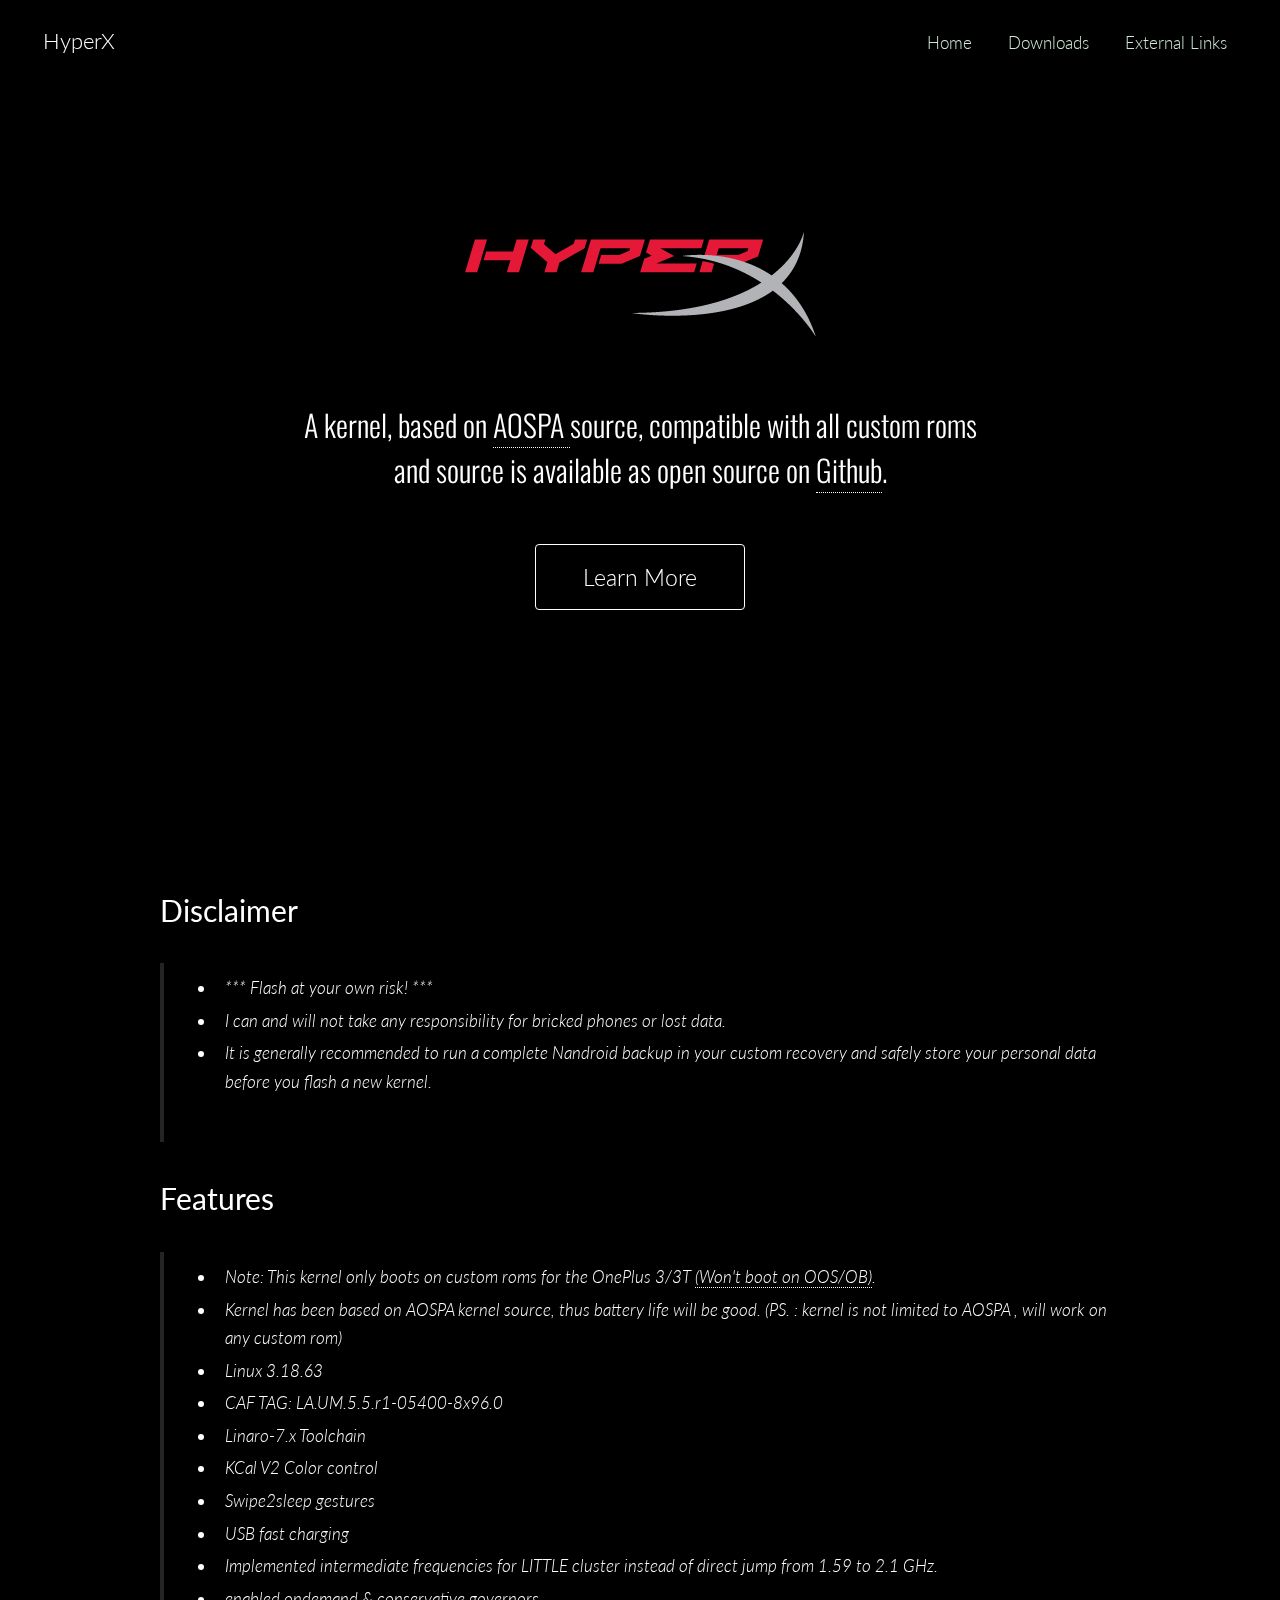
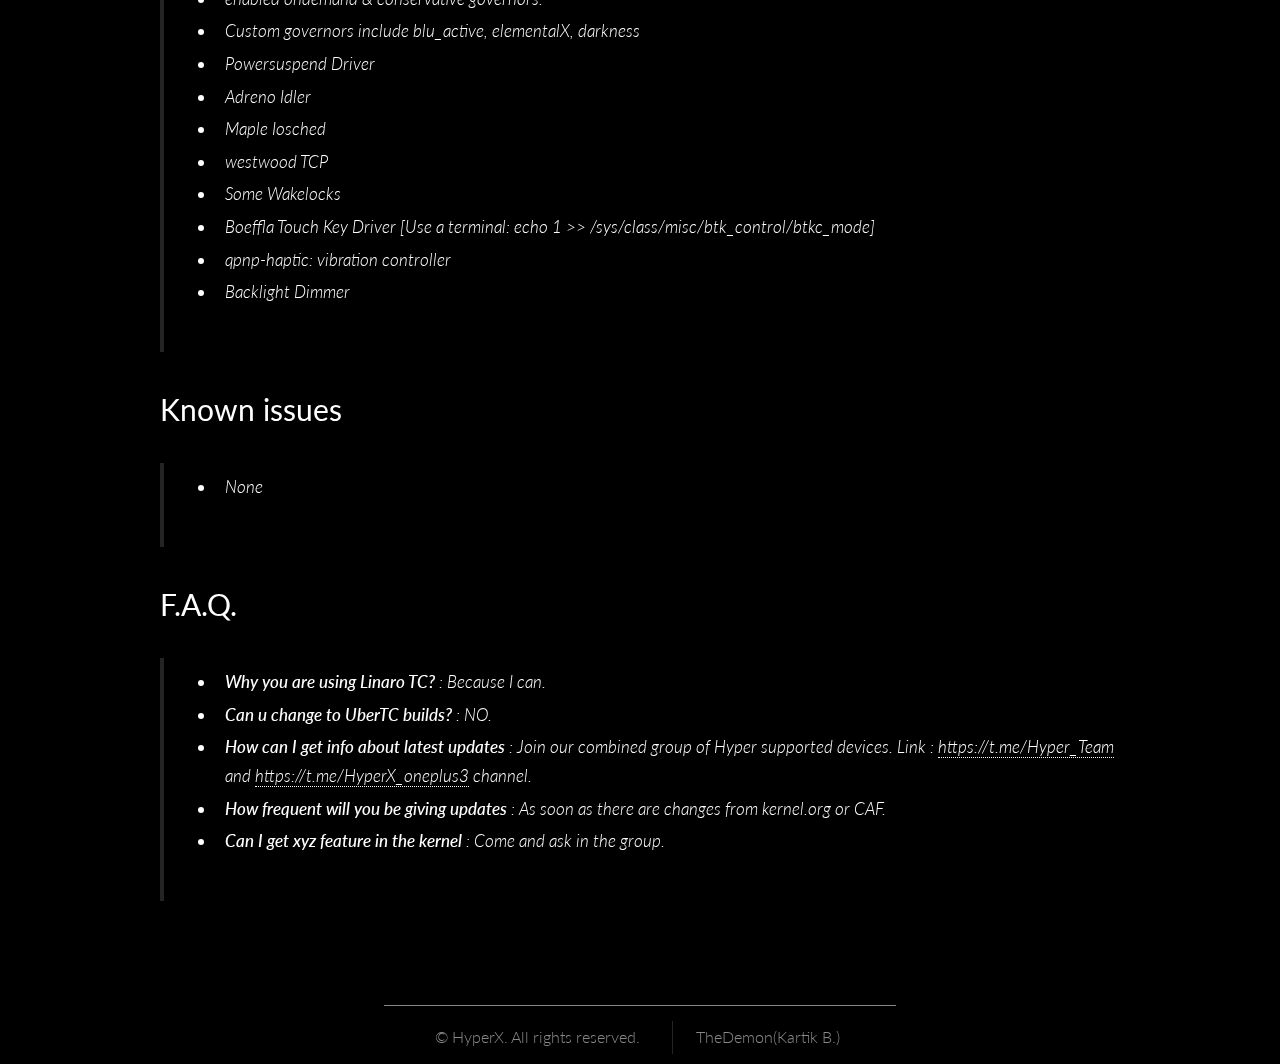
==== commit 6069b58c: "update features" ====
--- a/index.html
+++ b/index.html
@@ -1,22 +1,28 @@
 <!DOCTYPE html>
-<!--
-	Interphase by TEMPLATED
-	templated.co @templatedco
-	Released for free under the Creative Commons Attribution 3.0 license (templated.co/license)
--->
+
 <html lang="en">
 	<head>
 		<meta charset="UTF-8">
-		<title>Interphase by TEMPLATED</title>
+		<title>HyperX</title>
 		<meta http-equiv="content-type" content="text/html; charset=utf-8" />
 		<meta name="description" content="" />
 		<meta name="keywords" content="" />
+		<meta http-equiv="Cache-Control" content="no-cache, no-store, must-revalidate" />
+		<meta http-equiv="Pragma" content="no-cache" />
+		<meta http-equiv="Expires" content="0" />
 		<!--[if lte IE 8]><script src="css/ie/html5shiv.js"></script><![endif]-->
 		<script src="js/jquery.min.js"></script>
 		<script src="js/skel.min.js"></script>
 		<script src="js/skel-layers.min.js"></script>
 		<script src="js/init.js"></script>
 		<script src="js/scroll.js"></script>
+		<script async src="//pagead2.googlesyndication.com/pagead/js/adsbygoogle.js"></script>
+		<script>
+		  (adsbygoogle = window.adsbygoogle || []).push({
+			google_ad_client: "ca-pub-3764796401079806",
+			enable_page_level_ads: true
+		  });
+		</script>
 		<noscript>
 			<link rel="stylesheet" href="css/skel.css" />
 			<link rel="stylesheet" href="css/style.css" />
@@ -28,12 +34,12 @@
 
 		<!-- Header -->
 			<header id="header">
-				<h1><a href="index.html">HyperX</a></h1>
+				<h1><a href="">HyperX</a></h1>
 				<nav id="nav">
 					<ul>
-						<li><a href="#">Home</a></li>
-						<li><a href="downloads.html">Downloads</a></li>
-						<li><a href="links.html">External Links</a></li>
+						<li><a href="">Home</a></li>
+						<li><a href="downloads/">Downloads</a></li>
+						<li><a href="links/">External Links</a></li>
 					</ul>
 				</nav>
 			</header>
@@ -66,7 +72,7 @@
 							<li>Note: This kernel only boots on custom roms for the OnePlus 3/3T <span class="none">(Won't boot on OOS/OB)</span>.</li>
 							<li>Kernel has been based on AOSPA kernel source, thus battery life will be good. (PS. : kernel is not limited to AOSPA , will work on any custom rom)</li>
 							<li>Linux 3.18.63</li>
-							<li>CAF TAG: LA.UM.5.5.r1-05300-8x96.0</li>
+							<li>CAF TAG: LA.UM.5.5.r1-05400-8x96.0</li>
 							<li>Linaro-7.x Toolchain</li>
 							<li>KCal V2 Color control</li>
 							<li>Swipe2sleep gestures</li>
@@ -81,6 +87,7 @@
 							<li>Some Wakelocks</li>
 							<li>Boeffla Touch Key Driver [Use a terminal: echo 1 >> /sys/class/misc/btk_control/btkc_mode]</li>
 							<li>qpnp-haptic: vibration controller</li>
+							<li>Backlight Dimmer</li>
 						</ul>
 					</blockquote>
 					
--- a/css/style.css
+++ b/css/style.css
@@ -2,11 +2,6 @@
 @import url(font-awesome.min.css);
 @import url("http://fonts.googleapis.com/css?family=Lato:300,400");
 @import url('https://fonts.googleapis.com/css?family=Oswald:200,300');
-/*
-	Interphase by TEMPLATED
-	templated.co @templatedco
-	Released for free under the Creative Commons Attribution 3.0 license (templated.co/license)
-*/
 
 /* Basic */
 
@@ -894,7 +889,7 @@
 		#header nav {
 			height: inherit;
 			line-height: inherit;
-			position: absolute;
+			position: fixed;
 			right: 2.75em;
 			top: 0;
 			vertical-align: middle;
@@ -1102,7 +1097,8 @@
 	border-bottom: dotted;
 	border-bottom-width:0.3px;
 	border-spacing:0.3px;
-color:#fff; }
+	color:#fff; 
+	}
 
 .white {
 	color:#fff;
@@ -1135,4 +1131,16 @@
 
 li {
 	padding: 2px 5px;             
+}
+
+.extLinks
+{
+	font-size:25px !important;
+	font-weight:400;
+	line-height:1.5em !important;
+	text-decoration: none;
+	border-bottom: dotted;
+	border-bottom-width:0.3px;
+	border-spacing:0.3px;
+	color:#fff; 
 }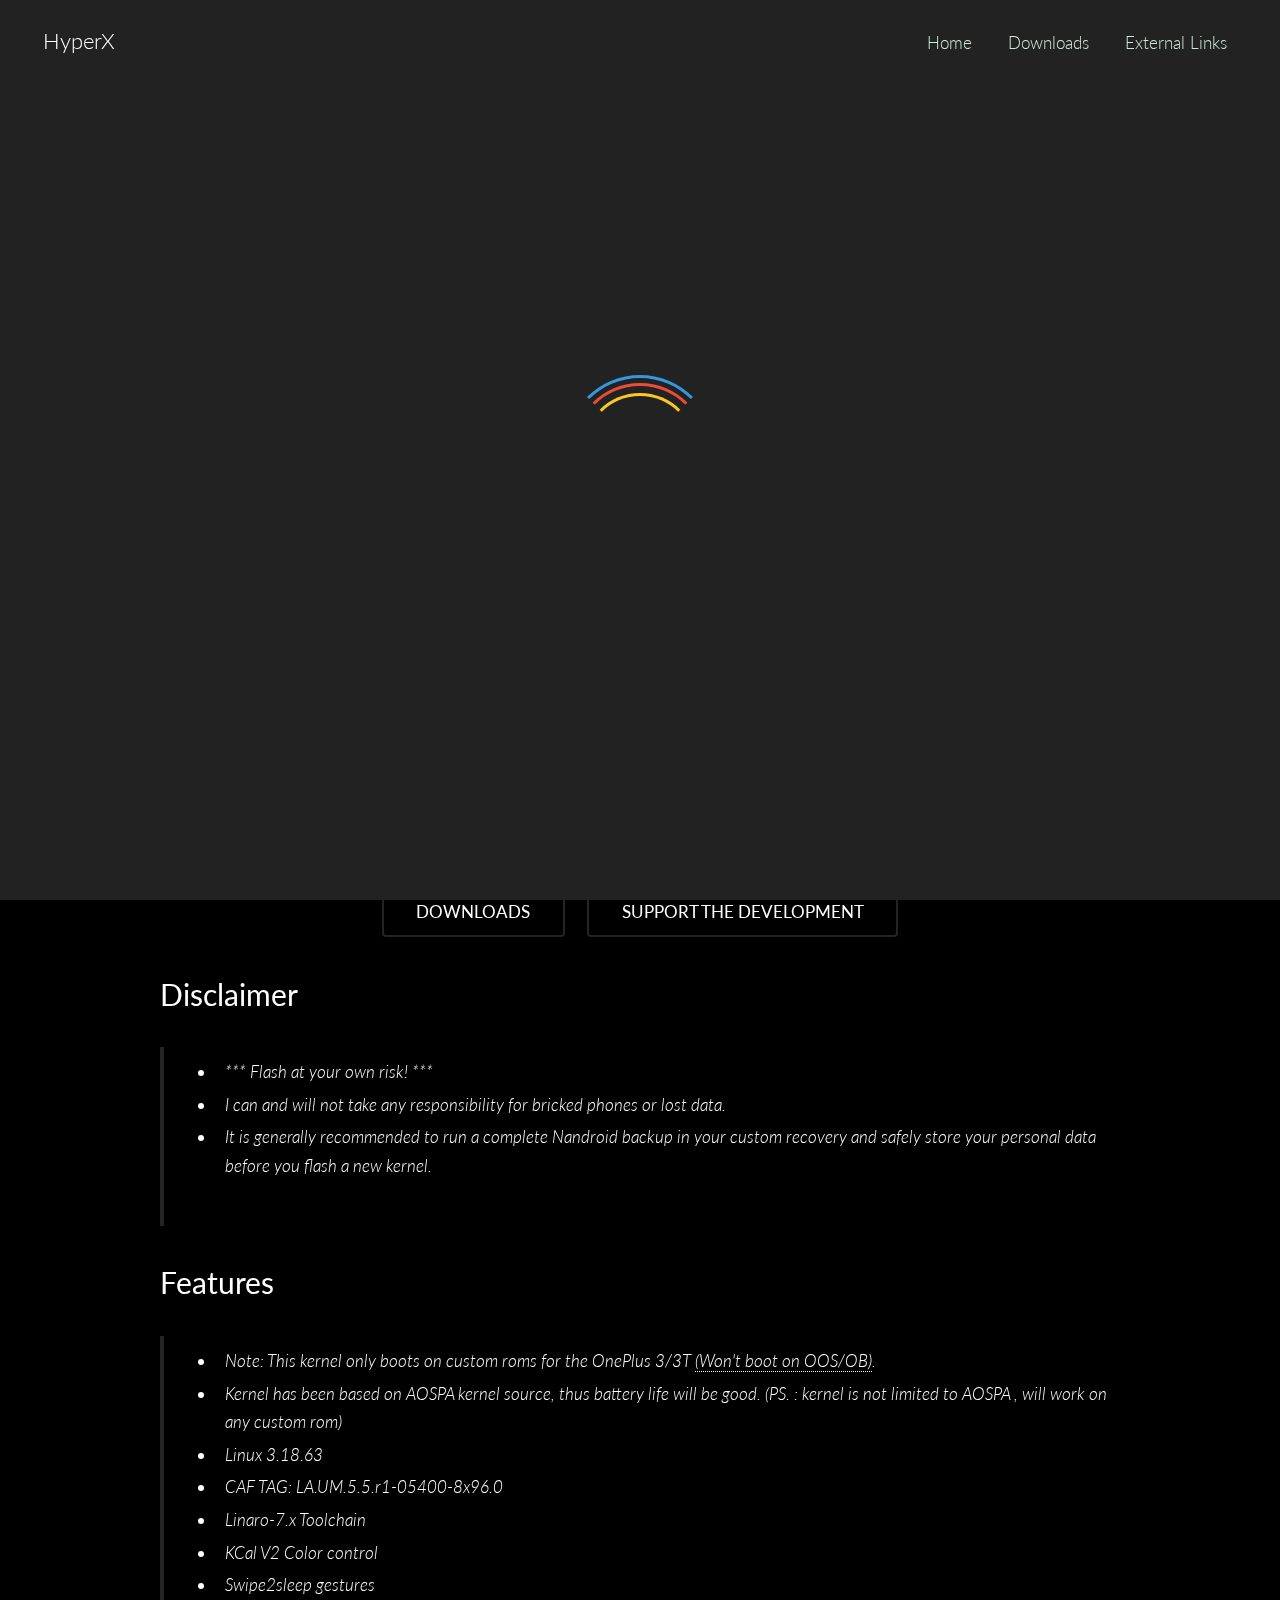
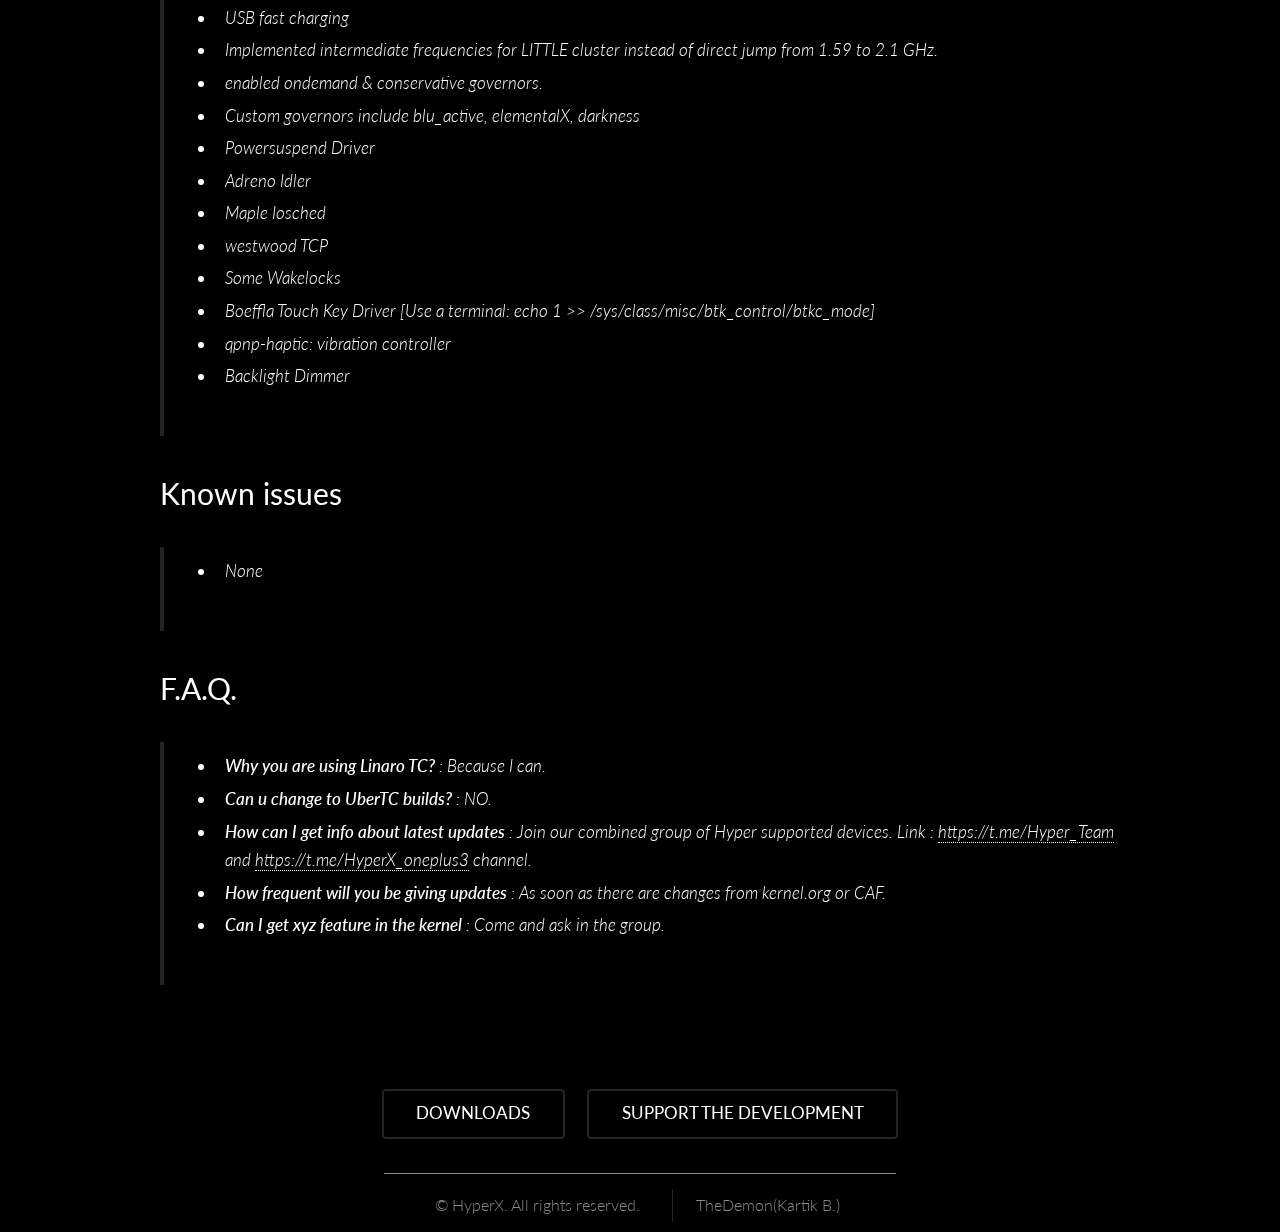
==== commit 644a1746: "v3" ====
--- a/index.html
+++ b/index.html
@@ -2,6 +2,12 @@
 
 <html lang="en">
 	<head>
+		<div id="loader-wrapper">
+		<div id="loader"></div>
+		<div class="loader-section section-left"></div>
+		<div class="loader-section section-right"></div>
+		</div>
+		
 		<meta charset="UTF-8">
 		<title>HyperX</title>
 		<meta http-equiv="content-type" content="text/html; charset=utf-8" />
@@ -23,6 +29,15 @@
 			enable_page_level_ads: true
 		  });
 		</script>
+		<script> 
+			(function(i,s,o,g,r,a,m){i['GoogleAnalyticsObject']=r;i[r]=i[r]||function(){ 
+			(i[r].q=i[r].q||[]).push(arguments)},i[r].l=1*new Date();a=s.createElement(o), 
+			m=s.getElementsByTagName(o)[0];a.async=1;a.src=g;m.parentNode.insertBefore(a,m) 
+			})(window,document,'script','https://www.google-analytics.com/analytics.js','ga'); 
+
+			ga('create', 'UA-89462011-4', 'auto'); 
+			ga('send', 'pageview'); 
+		</script> 
 		<noscript>
 			<link rel="stylesheet" href="css/skel.css" />
 			<link rel="stylesheet" href="css/style.css" />
@@ -53,10 +68,16 @@
 					<li>
 						<a onclick="scrollToTarget('#two')" class="button big">Learn More</a>
 					</li>
+					
 				</ul>
-			</section>
+			</section
 		<!-- Two -->
+		
 			<section id="two" class="wrapper style2 white">
+			<ul class="actions" style="text-align: center;">
+				<li><a href="downloads/" class="button alt buttonMain" style="color: #fff!important;">DOWNLOADS</a></li>
+				<li><a href="links/index.html#supportMe" class="button alt buttonMain" style="color: #fff!important;">SUPPORT THE DEVELOPMENT</a></li>
+			</ul>
 				<div class="container">
 					<h2 style="color:#fff;font-weight:400;">Disclaimer</h2>
 					<blockquote>
@@ -110,7 +131,10 @@
 					</blockquote>
 					</div>
 			</section>
-
+			<ul class="actions" style="text-align: center;">
+						<li><a href="downloads/" class="button alt buttonMain" style="color: #fff!important;">DOWNLOADS</a></li>
+						<li><a href="links/index.html#supportMe" class="button alt buttonMain" style="color: #fff!important;">SUPPORT THE DEVELOPMENT</a></li>
+			</ul>
 		<!-- Footer -->
 			<hr>
 			<footer id="footer">
--- a/css/style.css
+++ b/css/style.css
@@ -2,6 +2,152 @@
 @import url(font-awesome.min.css);
 @import url("http://fonts.googleapis.com/css?family=Lato:300,400");
 @import url('https://fonts.googleapis.com/css?family=Oswald:200,300');
+
+#loader-wrapper {
+    position: fixed;
+    top: 0;
+    left: 0;
+    width: 100%;
+    height: 100%;
+    z-index: 1000;
+}
+#loader {
+    display: block;
+    position: relative;
+    left: 50%;
+    top: 50%;
+    width: 150px;
+    height: 150px;
+    margin: -75px 0 0 -75px;
+    border-radius: 50%;
+    border: 3px solid transparent;
+    border-top-color: #3498db;
+
+    -webkit-animation: spin 2s linear infinite; /* Chrome, Opera 15+, Safari 5+ */
+    animation: spin 2s linear infinite; /* Chrome, Firefox 16+, IE 10+, Opera */
+
+    z-index: 1001;
+}
+
+    #loader:before {
+        content: "";
+        position: absolute;
+        top: 5px;
+        left: 5px;
+        right: 5px;
+        bottom: 5px;
+        border-radius: 50%;
+        border: 3px solid transparent;
+        border-top-color: #e74c3c;
+
+        -webkit-animation: spin 3s linear infinite; /* Chrome, Opera 15+, Safari 5+ */
+        animation: spin 3s linear infinite; /* Chrome, Firefox 16+, IE 10+, Opera */
+    }
+
+    #loader:after {
+        content: "";
+        position: absolute;
+        top: 15px;
+        left: 15px;
+        right: 15px;
+        bottom: 15px;
+        border-radius: 50%;
+        border: 3px solid transparent;
+        border-top-color: #f9c922;
+
+        -webkit-animation: spin 1.5s linear infinite; /* Chrome, Opera 15+, Safari 5+ */
+          animation: spin 1.5s linear infinite; /* Chrome, Firefox 16+, IE 10+, Opera */
+    }
+
+    @-webkit-keyframes spin {
+        0%   { 
+            -webkit-transform: rotate(0deg);  /* Chrome, Opera 15+, Safari 3.1+ */
+            -ms-transform: rotate(0deg);  /* IE 9 */
+            transform: rotate(0deg);  /* Firefox 16+, IE 10+, Opera */
+        }
+        100% {
+            -webkit-transform: rotate(360deg);  /* Chrome, Opera 15+, Safari 3.1+ */
+            -ms-transform: rotate(360deg);  /* IE 9 */
+            transform: rotate(360deg);  /* Firefox 16+, IE 10+, Opera */
+        }
+    }
+    @keyframes spin {
+        0%   { 
+            -webkit-transform: rotate(0deg);  /* Chrome, Opera 15+, Safari 3.1+ */
+            -ms-transform: rotate(0deg);  /* IE 9 */
+            transform: rotate(0deg);  /* Firefox 16+, IE 10+, Opera */
+        }
+        100% {
+            -webkit-transform: rotate(360deg);  /* Chrome, Opera 15+, Safari 3.1+ */
+            -ms-transform: rotate(360deg);  /* IE 9 */
+            transform: rotate(360deg);  /* Firefox 16+, IE 10+, Opera */
+        }
+    }
+
+    #loader-wrapper .loader-section {
+        position: fixed;
+        top: 0;
+        width: 51%;
+        height: 100%;
+        background: #222222;
+        z-index: 1000;
+        -webkit-transform: translateX(0);  /* Chrome, Opera 15+, Safari 3.1+ */
+        -ms-transform: translateX(0);  /* IE 9 */
+        transform: translateX(0);  /* Firefox 16+, IE 10+, Opera */
+    }
+
+    #loader-wrapper .loader-section.section-left {
+        left: 0;
+    }
+
+    #loader-wrapper .loader-section.section-right {
+        right: 0;
+    }
+
+    /* Loaded */
+    .loaded #loader-wrapper .loader-section.section-left {
+        -webkit-transform: translateX(-100%);  /* Chrome, Opera 15+, Safari 3.1+ */
+            -ms-transform: translateX(-100%);  /* IE 9 */
+                transform: translateX(-100%);  /* Firefox 16+, IE 10+, Opera */
+
+        -webkit-transition: all 0.7s 0.3s cubic-bezier(0.645, 0.045, 0.355, 1.000);  
+                transition: all 0.7s 0.3s cubic-bezier(0.645, 0.045, 0.355, 1.000);
+    }
+
+    .loaded #loader-wrapper .loader-section.section-right {
+        -webkit-transform: translateX(100%);  /* Chrome, Opera 15+, Safari 3.1+ */
+            -ms-transform: translateX(100%);  /* IE 9 */
+                transform: translateX(100%);  /* Firefox 16+, IE 10+, Opera */
+
+-webkit-transition: all 0.7s 0.3s cubic-bezier(0.645, 0.045, 0.355, 1.000);  
+        transition: all 0.7s 0.3s cubic-bezier(0.645, 0.045, 0.355, 1.000);
+    }
+    
+    .loaded #loader {
+        opacity: 0;
+        -webkit-transition: all 0.3s ease-out;  
+                transition: all 0.3s ease-out;
+    }
+    .loaded #loader-wrapper {
+        visibility: hidden;
+
+        -webkit-transform: translateY(-100%);  /* Chrome, Opera 15+, Safari 3.1+ */
+            -ms-transform: translateY(-100%);  /* IE 9 */
+                transform: translateY(-100%);  /* Firefox 16+, IE 10+, Opera */
+
+        -webkit-transition: all 0.3s 1s ease-out;  
+                transition: all 0.3s 1s ease-out;
+    }
+    
+    /* JavaScript Turned Off */
+    .no-js #loader-wrapper {
+        display: none;
+    }
+    .no-js h1 {
+        color: #222222;
+    }
+
+
 
 /* Basic */
 
@@ -1138,9 +1284,5 @@
 	font-size:25px !important;
 	font-weight:400;
 	line-height:1.5em !important;
-	text-decoration: none;
-	border-bottom: dotted;
-	border-bottom-width:0.3px;
-	border-spacing:0.3px;
-	color:#fff; 
+	text-decoration: underline;
 }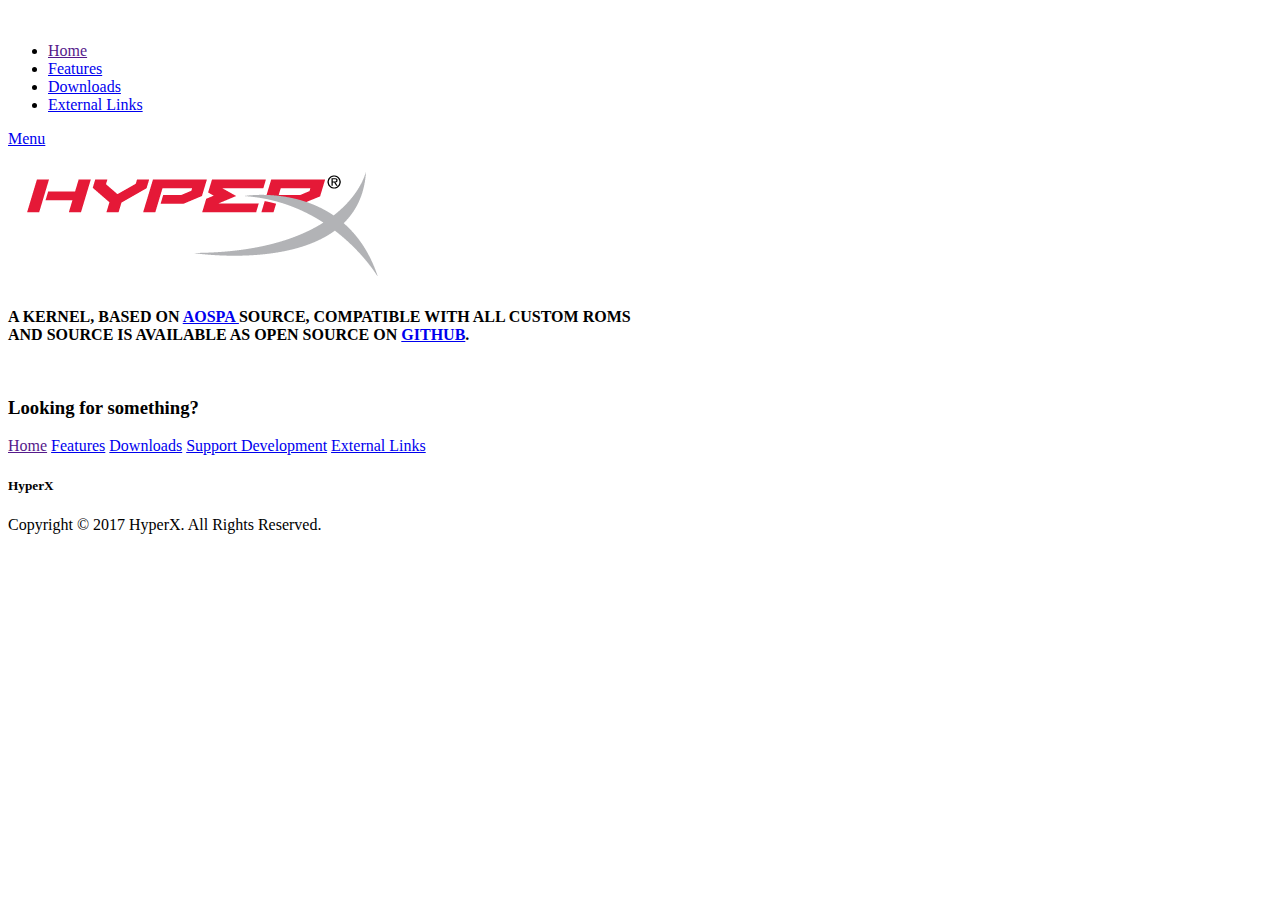
==== commit 9c6f3560: "fix title" ====
--- a/index.html
+++ b/index.html
@@ -1,149 +1,92 @@
-<!DOCTYPE html>
-
-<html lang="en">
-	<head>
-		<div id="loader-wrapper">
-		<div id="loader"></div>
-		<div class="loader-section section-left"></div>
-		<div class="loader-section section-right"></div>
-		</div>
-		
-		<meta charset="UTF-8">
-		<title>HyperX</title>
-		<meta http-equiv="content-type" content="text/html; charset=utf-8" />
-		<meta name="description" content="" />
-		<meta name="keywords" content="" />
-		<meta http-equiv="Cache-Control" content="no-cache, no-store, must-revalidate" />
-		<meta http-equiv="Pragma" content="no-cache" />
-		<meta http-equiv="Expires" content="0" />
-		<!--[if lte IE 8]><script src="css/ie/html5shiv.js"></script><![endif]-->
-		<script src="js/jquery.min.js"></script>
-		<script src="js/skel.min.js"></script>
-		<script src="js/skel-layers.min.js"></script>
-		<script src="js/init.js"></script>
-		<script src="js/scroll.js"></script>
-		<script async src="//pagead2.googlesyndication.com/pagead/js/adsbygoogle.js"></script>
-		<script>
-		  (adsbygoogle = window.adsbygoogle || []).push({
-			google_ad_client: "ca-pub-3764796401079806",
-			enable_page_level_ads: true
-		  });
-		</script>
-		<script> 
-			(function(i,s,o,g,r,a,m){i['GoogleAnalyticsObject']=r;i[r]=i[r]||function(){ 
-			(i[r].q=i[r].q||[]).push(arguments)},i[r].l=1*new Date();a=s.createElement(o), 
-			m=s.getElementsByTagName(o)[0];a.async=1;a.src=g;m.parentNode.insertBefore(a,m) 
-			})(window,document,'script','https://www.google-analytics.com/analytics.js','ga'); 
-
-			ga('create', 'UA-89462011-4', 'auto'); 
-			ga('send', 'pageview'); 
-		</script> 
-		<noscript>
-			<link rel="stylesheet" href="css/skel.css" />
-			<link rel="stylesheet" href="css/style.css" />
-			<link rel="stylesheet" href="css/style-xlarge.css" />
-		</noscript>
-		<!--[if lte IE 8]><link rel="stylesheet" href="css/ie/v8.css" /><![endif]-->
-	</head>
-	<body class="landing">
-
-		<!-- Header -->
-			<header id="header">
-				<h1><a href="">HyperX</a></h1>
-				<nav id="nav">
-					<ul>
-						<li><a href="">Home</a></li>
-						<li><a href="downloads/">Downloads</a></li>
-						<li><a href="links/">External Links</a></li>
-					</ul>
-				</nav>
-			</header>
-
-		<!-- Banner -->
-			<section id="banner">
-			<img id = "hyperX" src ="images/hyperX.png">
-				<p id="heading">A kernel, based on <a class="none" href="https://github.com/AOSPA/android_kernel_oneplus_msm8996"> AOSPA </a>source, compatible with all custom roms<br />
-						and source is available as open source on <a class="none" href="https://github.com/TheDemon12/HyperX-PA_BASE">Github</a>.</p>
-				<ul class="actions">
-					<li>
-						<a onclick="scrollToTarget('#two')" class="button big">Learn More</a>
-					</li>
-					
-				</ul>
-			</section
-		<!-- Two -->
-		
-			<section id="two" class="wrapper style2 white">
-			<ul class="actions" style="text-align: center;">
-				<li><a href="downloads/" class="button alt buttonMain" style="color: #fff!important;">DOWNLOADS</a></li>
-				<li><a href="links/index.html#supportMe" class="button alt buttonMain" style="color: #fff!important;">SUPPORT THE DEVELOPMENT</a></li>
-			</ul>
-				<div class="container">
-					<h2 style="color:#fff;font-weight:400;">Disclaimer</h2>
-					<blockquote>
-						<ul>
-							<li>*** Flash at your own risk! ***</li>
-							<li>I can and will not take any responsibility for bricked phones or lost data.</li>
-							<li>It is generally recommended to run a complete Nandroid backup in your custom recovery and safely store your personal data before you flash a new kernel.</li>
-						</ul>
-					</blockquote>
-					<h2 style="color:#fff;font-weight:400;">Features</h2>
-					<blockquote>
-						<ul>
-							<li>Note: This kernel only boots on custom roms for the OnePlus 3/3T <span class="none">(Won't boot on OOS/OB)</span>.</li>
-							<li>Kernel has been based on AOSPA kernel source, thus battery life will be good. (PS. : kernel is not limited to AOSPA , will work on any custom rom)</li>
-							<li>Linux 3.18.63</li>
-							<li>CAF TAG: LA.UM.5.5.r1-05400-8x96.0</li>
-							<li>Linaro-7.x Toolchain</li>
-							<li>KCal V2 Color control</li>
-							<li>Swipe2sleep gestures</li>
-							<li>USB fast charging</li>
-							<li>Implemented intermediate frequencies for LITTLE cluster instead of direct jump from 1.59 to 2.1 GHz.</li>
-							<li>enabled ondemand & conservative governors.</li>
-							<li>Custom governors include blu_active, elementalX, darkness</li>
-							<li>Powersuspend Driver</li>
-							<li>Adreno Idler</li>
-							<li>Maple Iosched</li>
-							<li>westwood TCP</li>
-							<li>Some Wakelocks</li>
-							<li>Boeffla Touch Key Driver [Use a terminal: echo 1 >> /sys/class/misc/btk_control/btkc_mode]</li>
-							<li>qpnp-haptic: vibration controller</li>
-							<li>Backlight Dimmer</li>
-						</ul>
-					</blockquote>
-					
-					<h2 style="color:#fff;font-weight:400;">Known issues</h2>
-					<blockquote>
-						<ul>
-							<li>None</li>
-						</ul>
-					</blockquote>		
-
-					<h2 style="color:#fff;font-weight:400;">F.A.Q.</h2>
-					<blockquote>
-						<ul>
-							<li><span class ="bold white">Why you are using Linaro TC?</span> : Because I can.</li>
-							<li><span class ="bold white">Can u change to UberTC builds?</span> : NO.</li>
-							<li><span class ="bold white">How can I get info about latest updates</span> : Join our combined group of Hyper supported devices. Link : <a href="https://t.me/Hyper_Team:" class="none">https://t.me/Hyper_Team</a> and <a href="https://t.me/HyperX_oneplus3" class="none">https://t.me/HyperX_oneplus3</a> channel.</li>
-							<li><span class ="bold white">How frequent will you be giving updates</span> : As soon as there are changes from kernel.org or CAF.</li>
-							<li><span class ="bold white">Can I get xyz feature in the kernel</span> : Come and ask in the group.</li>
-						</ul>
-					</blockquote>
-					</div>
-			</section>
-			<ul class="actions" style="text-align: center;">
-						<li><a href="downloads/" class="button alt buttonMain" style="color: #fff!important;">DOWNLOADS</a></li>
-						<li><a href="links/index.html#supportMe" class="button alt buttonMain" style="color: #fff!important;">SUPPORT THE DEVELOPMENT</a></li>
-			</ul>
-		<!-- Footer -->
-			<hr>
-			<footer id="footer">
-				<div>
-					<ul class="copyright">
-						<li>&copy; HyperX. All rights reserved.</li>
-						<li><a href="https://github.com/Thedemon12" style="text-decoration:none;">TheDemon(Kartik B.)</a></li>
-					</ul>
-				</div>
-			</footer>
-	</body>
-</html>+<!doctype html>
+<!--[if lt IE 7]>      <html class="no-js lt-ie9 lt-ie8 lt-ie7" lang=""> <![endif]-->
+<!--[if IE 7]>         <html class="no-js lt-ie9 lt-ie8" lang=""> <![endif]-->
+<!--[if IE 8]>         <html class="no-js lt-ie9" lang=""> <![endif]-->
+<!--[if gt IE 8]><!-->
+<html class="no-js" lang="">
+<!--<![endif]-->
+<head>
+<meta charset="utf-8">
+<meta name="description" content="">
+<meta name="viewport" content="width=device-width, initial-scale=1">
+<title>HyperX</title>
+<link rel="stylesheet" href="css/bootstrap.min.css">
+<link rel="stylesheet" href="css/flexslider.css">
+<link rel="stylesheet" href="css/jquery.fancybox.css">
+<link rel="stylesheet" href="css/main.css">
+<link rel="stylesheet" href="css/responsive.css">
+<link rel="stylesheet" href="css/animate.min.css">
+<link rel="stylesheet" href="css/font-icon.css">
+<link rel="stylesheet" href="https://maxcdn.bootstrapcdn.com/font-awesome/4.4.0/css/font-awesome.min.css">
+</head>
+
+<body>
+<!-- header section -->
+<section class="banner" role="banner"> 
+  <!--header navigation -->
+  <header id="header">
+    <div class="header-content clearfix"> <a class="logo" href="#"><img style="height:40px;" src="images/logo.jpg" alt=""></a>
+      <nav class="navigation" role="navigation">
+        <ul class="primary-nav">
+          <li><a href="">Home</a></li>
+		   <li><a href="feat/">Features</a></li>
+          <li><a href="downloads/">Downloads</a></li>
+          <li><a href="links/">External Links</a></li>
+        </ul>
+      </nav>
+      <a href="#" class="nav-toggle">Menu<span></span></a> </div>
+  </header>
+  <!--header navigation --> 
+  <!-- banner text -->
+  <div class="container">
+    <div class="col-md-10 col-md-offset-1">
+      <div class="banner-text text-center">
+	  <img id = "hyperX" src ="images/hyperX.png">
+        <p style="font-size:16px;font-weight:600;">A KERNEL, BASED ON <a class="none" href="https://github.com/AOSPA/android_kernel_oneplus_msm8996"> AOSPA </a>SOURCE, COMPATIBLE WITH ALL CUSTOM ROMS<br />
+						AND SOURCE IS AVAILABLE AS OPEN SOURCE ON <a class="none" href="https://github.com/TheDemon12/HyperX-PA_BASE">GITHUB</a>.</p>
+        <nav role="navigation"> <a href="#down" class="banner-btn"><img src="images/down-arrow.png" alt=""></a></nav>
+      </div>
+      <!-- banner text --> 
+    </div>
+  </div>
+</section>
+<!-- Get a quote section -->
+<section id="down" class="section quote">
+  <div class="container">
+    <div class="col-md-8 col-md-offset-2 text-center">
+      <h3>Looking for something?</h3>
+	  <a href="" class="btn btn-large">Home</a>
+      <a href="feat/" class="btn btn-large">Features</a>
+	  <a href="downloads/" class="btn btn-large">Downloads</a>
+	  <a href="links/index.html#support" class="btn btn-large">Support Development</a>
+	  <a href="links/" class="btn btn-large">External Links</a>
+	  </div>
+  </div>
+</section>
+<!-- Get a quote section --> 
+<!-- Footer section -->
+<footer class="footer">
+  <div class="footer-top section">
+    <div class="container">
+      <div class="row">
+        <div class="footer-col col-md-12">
+          <h5>HyperX</h5>
+          <p>Copyright © 2017 HyperX. All Rights Reserved.</p>
+        </div>
+      </div>
+    </div>
+  </div>
+  <!-- footer top --> 
+  
+</footer>
+<!-- Footer section --> 
+<!-- JS FILES --> 
+<script src="https://ajax.googleapis.com/ajax/libs/jquery/1.11.3/jquery.min.js"></script> 
+<script src="js/bootstrap.min.js"></script> 
+<script src="js/jquery.flexslider-min.js"></script> 
+<script src="js/jquery.fancybox.pack.js"></script> 
+<script src="js/retina.min.js"></script> 
+<script src="js/modernizr.js"></script> 
+<script src="js/main.js"></script>
+</body>
+</html>
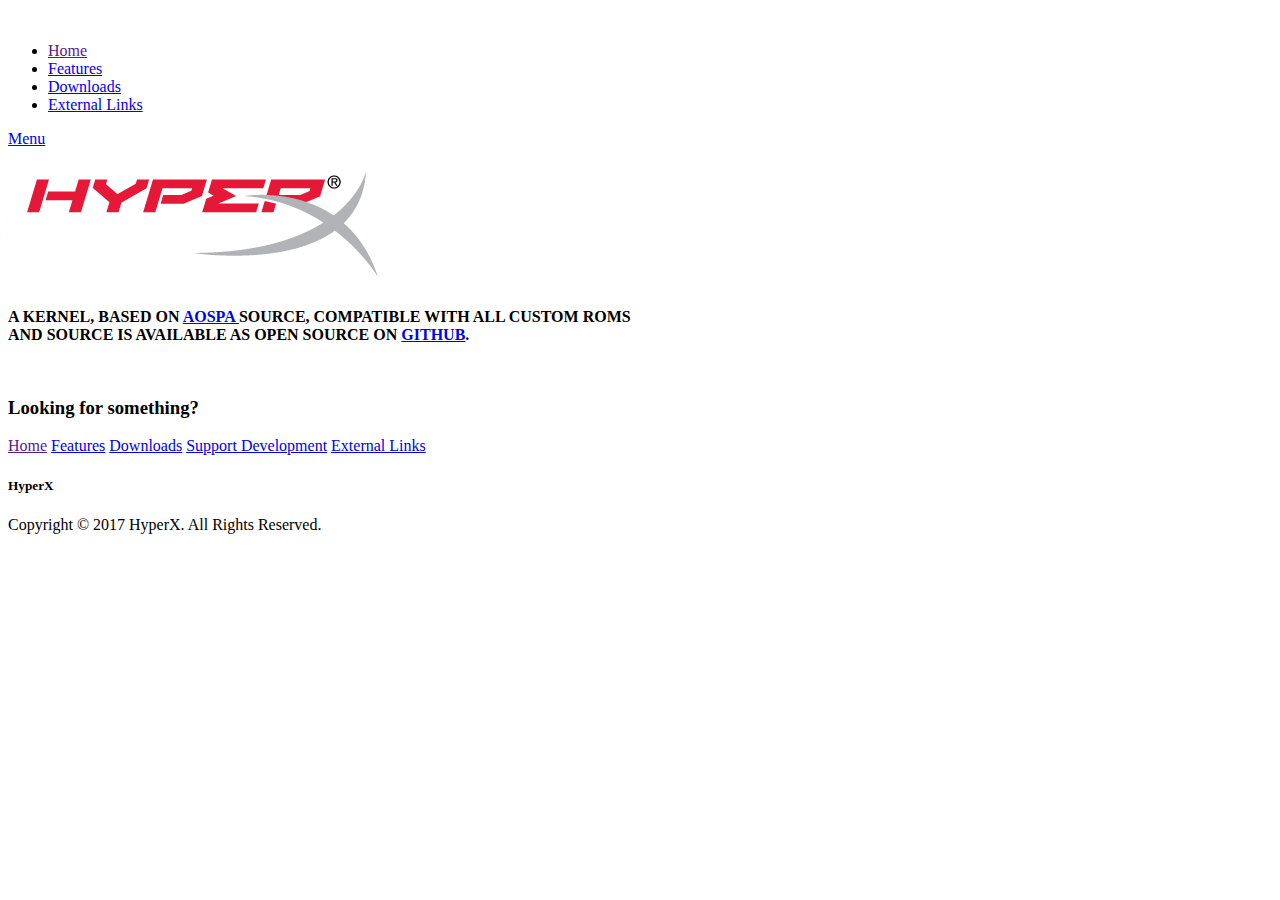
==== commit fa62a995: "analaytics" ====
--- a/index.html
+++ b/index.html
@@ -81,6 +81,16 @@
 </footer>
 <!-- Footer section --> 
 <!-- JS FILES --> 
+<script>
+  (function(i,s,o,g,r,a,m){i['GoogleAnalyticsObject']=r;i[r]=i[r]||function(){
+  (i[r].q=i[r].q||[]).push(arguments)},i[r].l=1*new Date();a=s.createElement(o),
+  m=s.getElementsByTagName(o)[0];a.async=1;a.src=g;m.parentNode.insertBefore(a,m)
+  })(window,document,'script','https://www.google-analytics.com/analytics.js','ga');
+
+  ga('create', 'UA-89462011-4', 'auto');
+  ga('send', 'pageview');
+
+</script>
 <script src="https://ajax.googleapis.com/ajax/libs/jquery/1.11.3/jquery.min.js"></script> 
 <script src="js/bootstrap.min.js"></script> 
 <script src="js/jquery.flexslider-min.js"></script> 
@@ -88,5 +98,6 @@
 <script src="js/retina.min.js"></script> 
 <script src="js/modernizr.js"></script> 
 <script src="js/main.js"></script>
+
 </body>
 </html>
